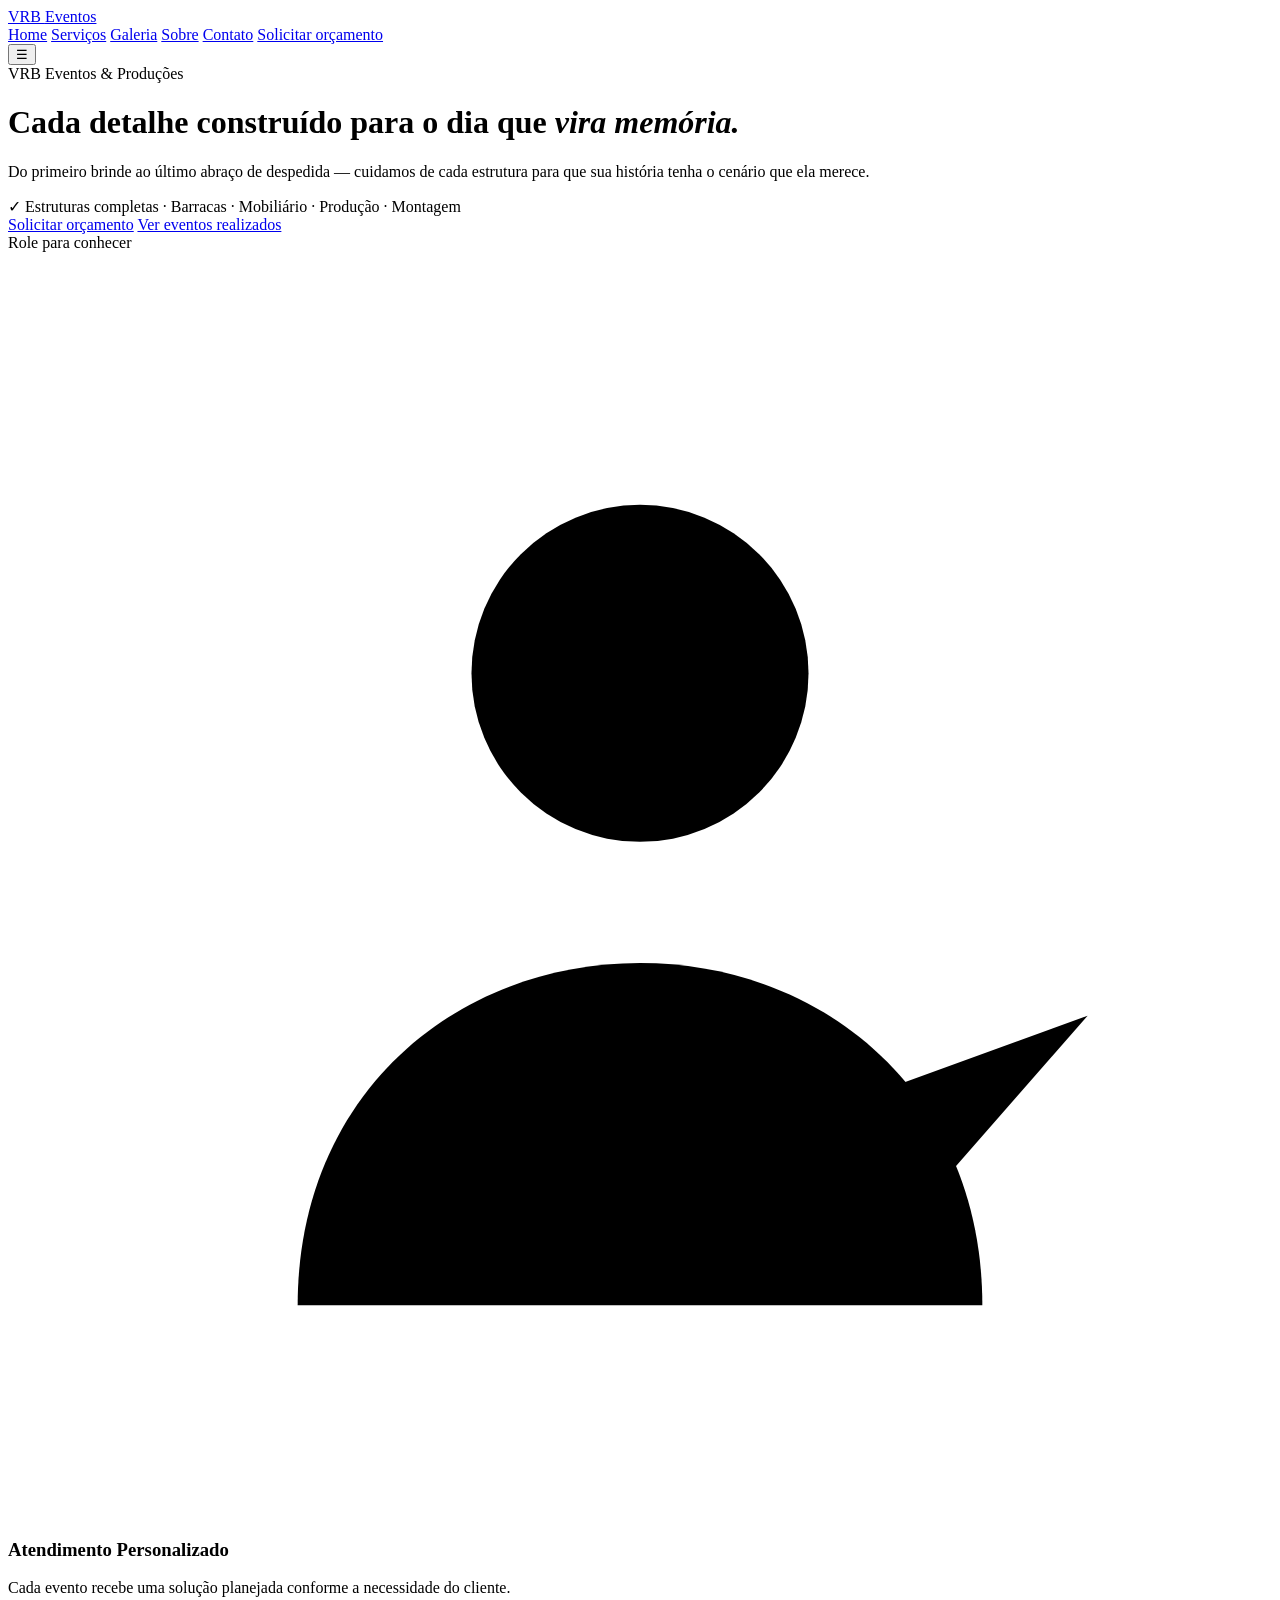
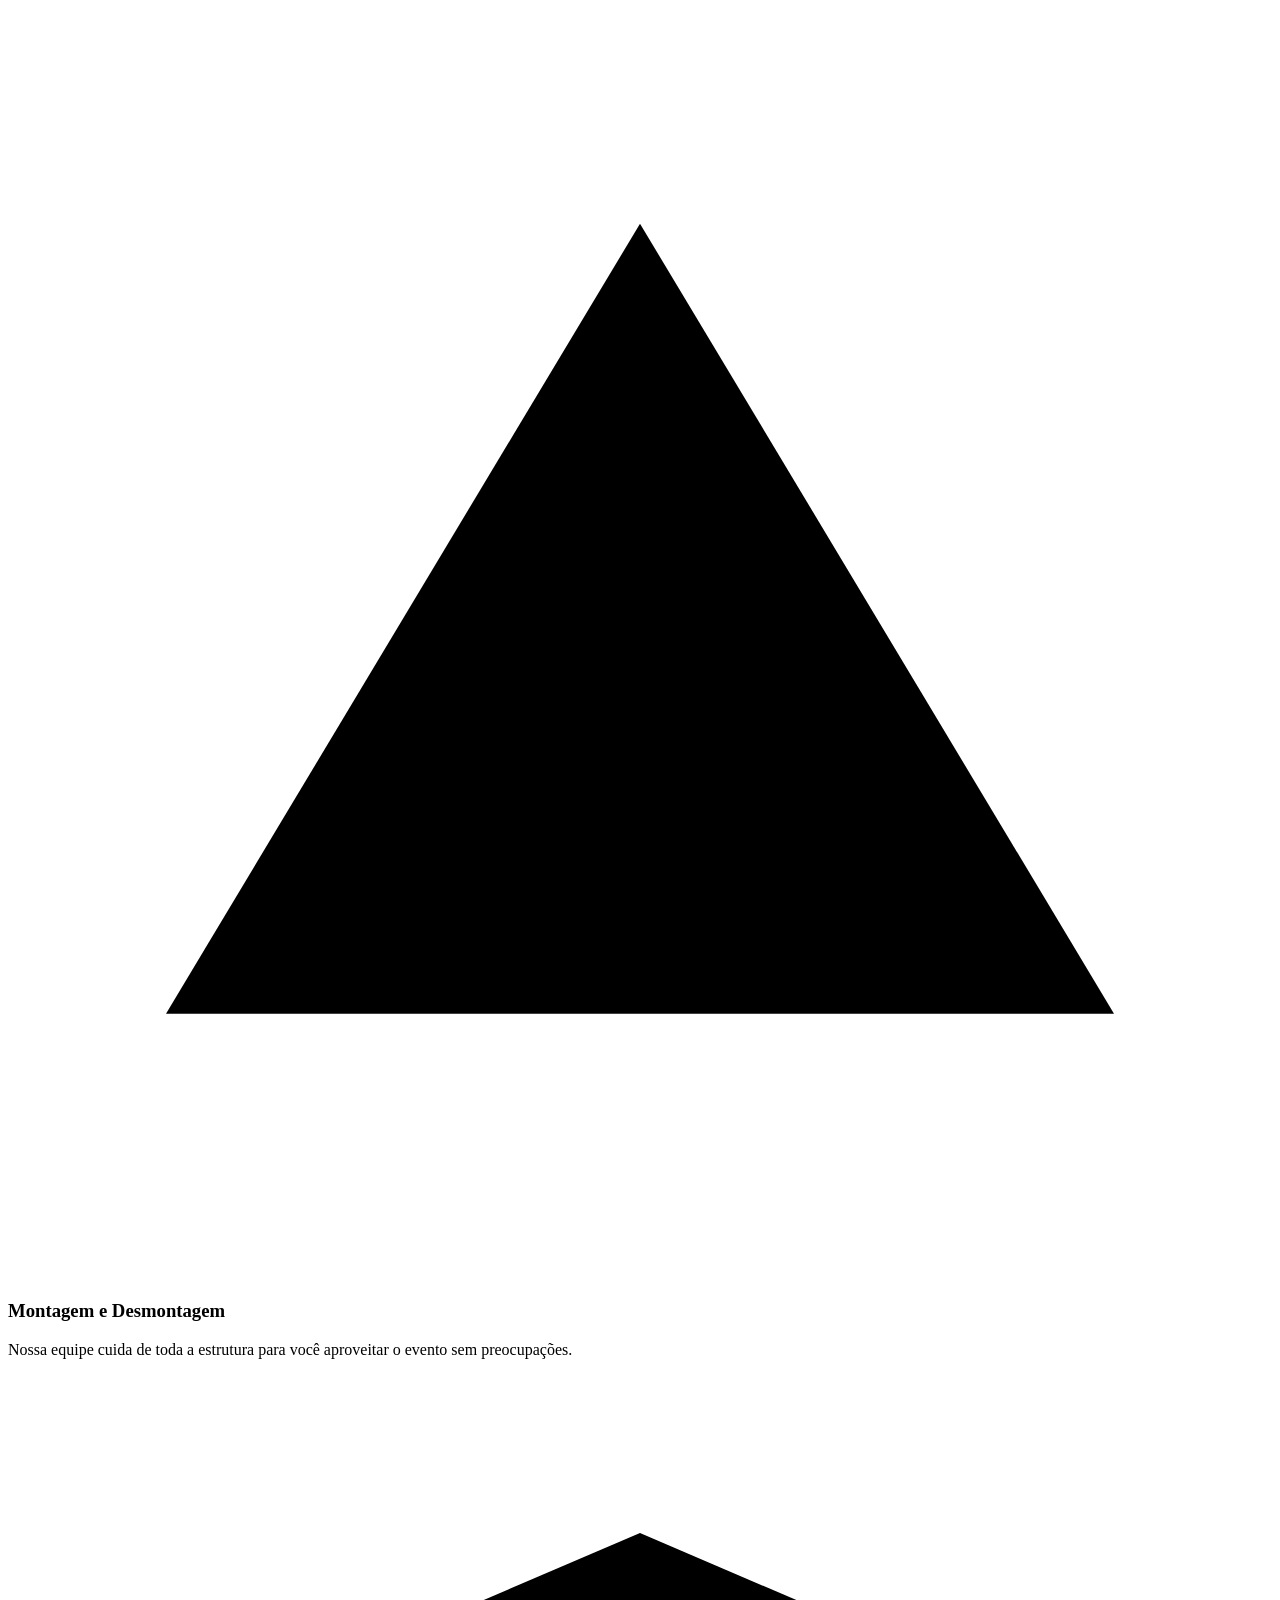
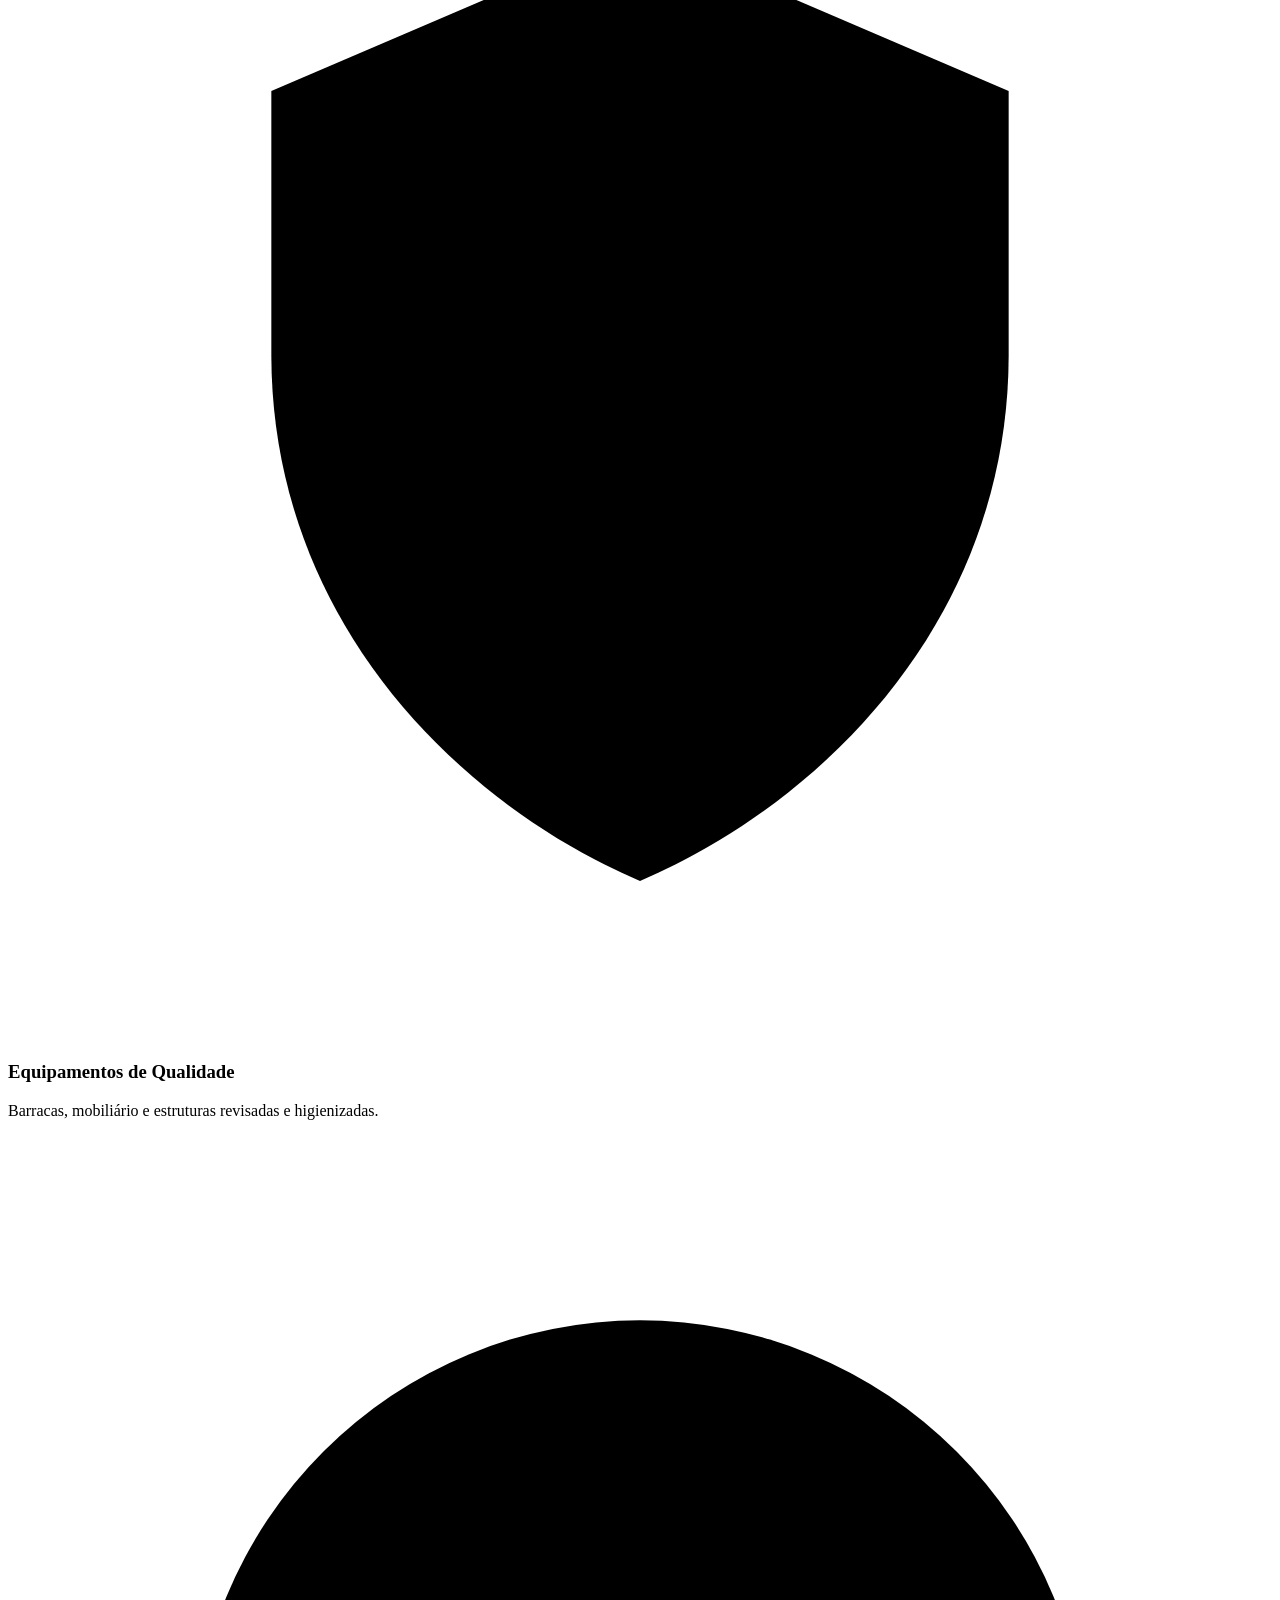
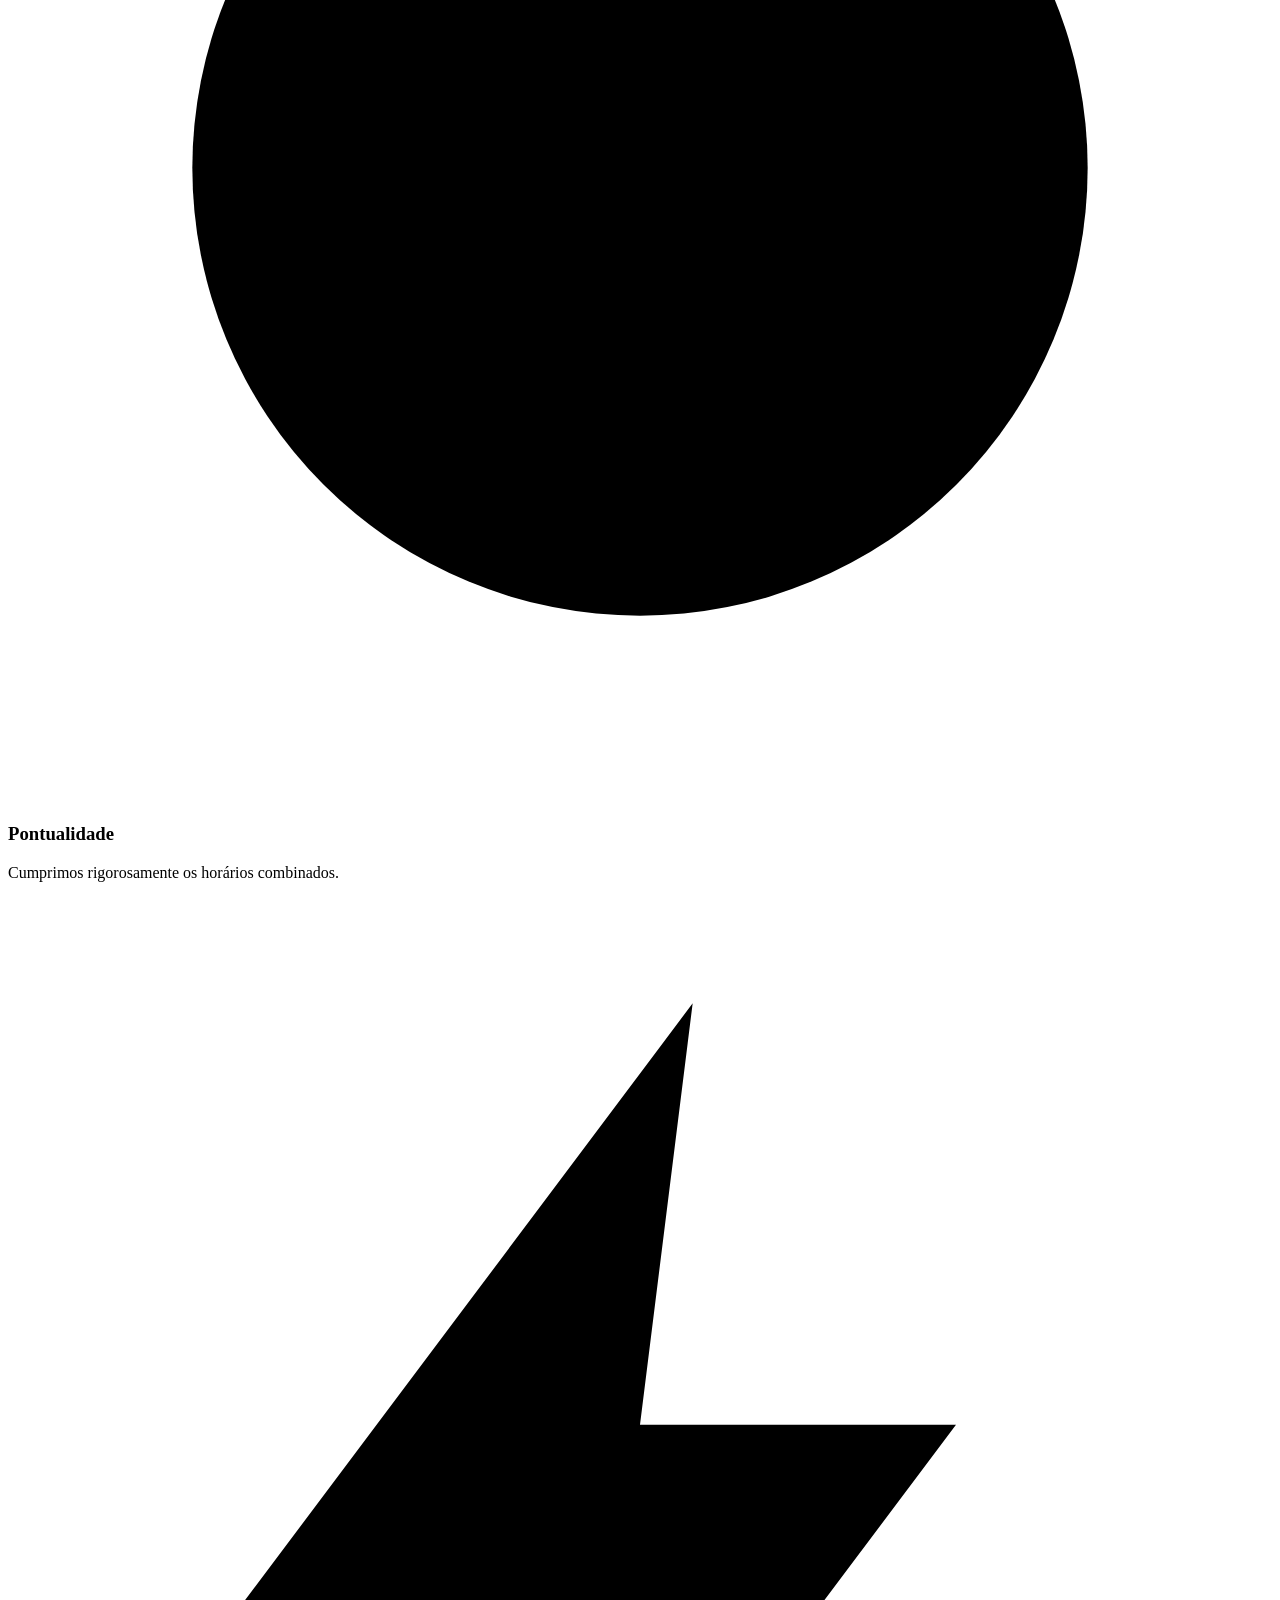
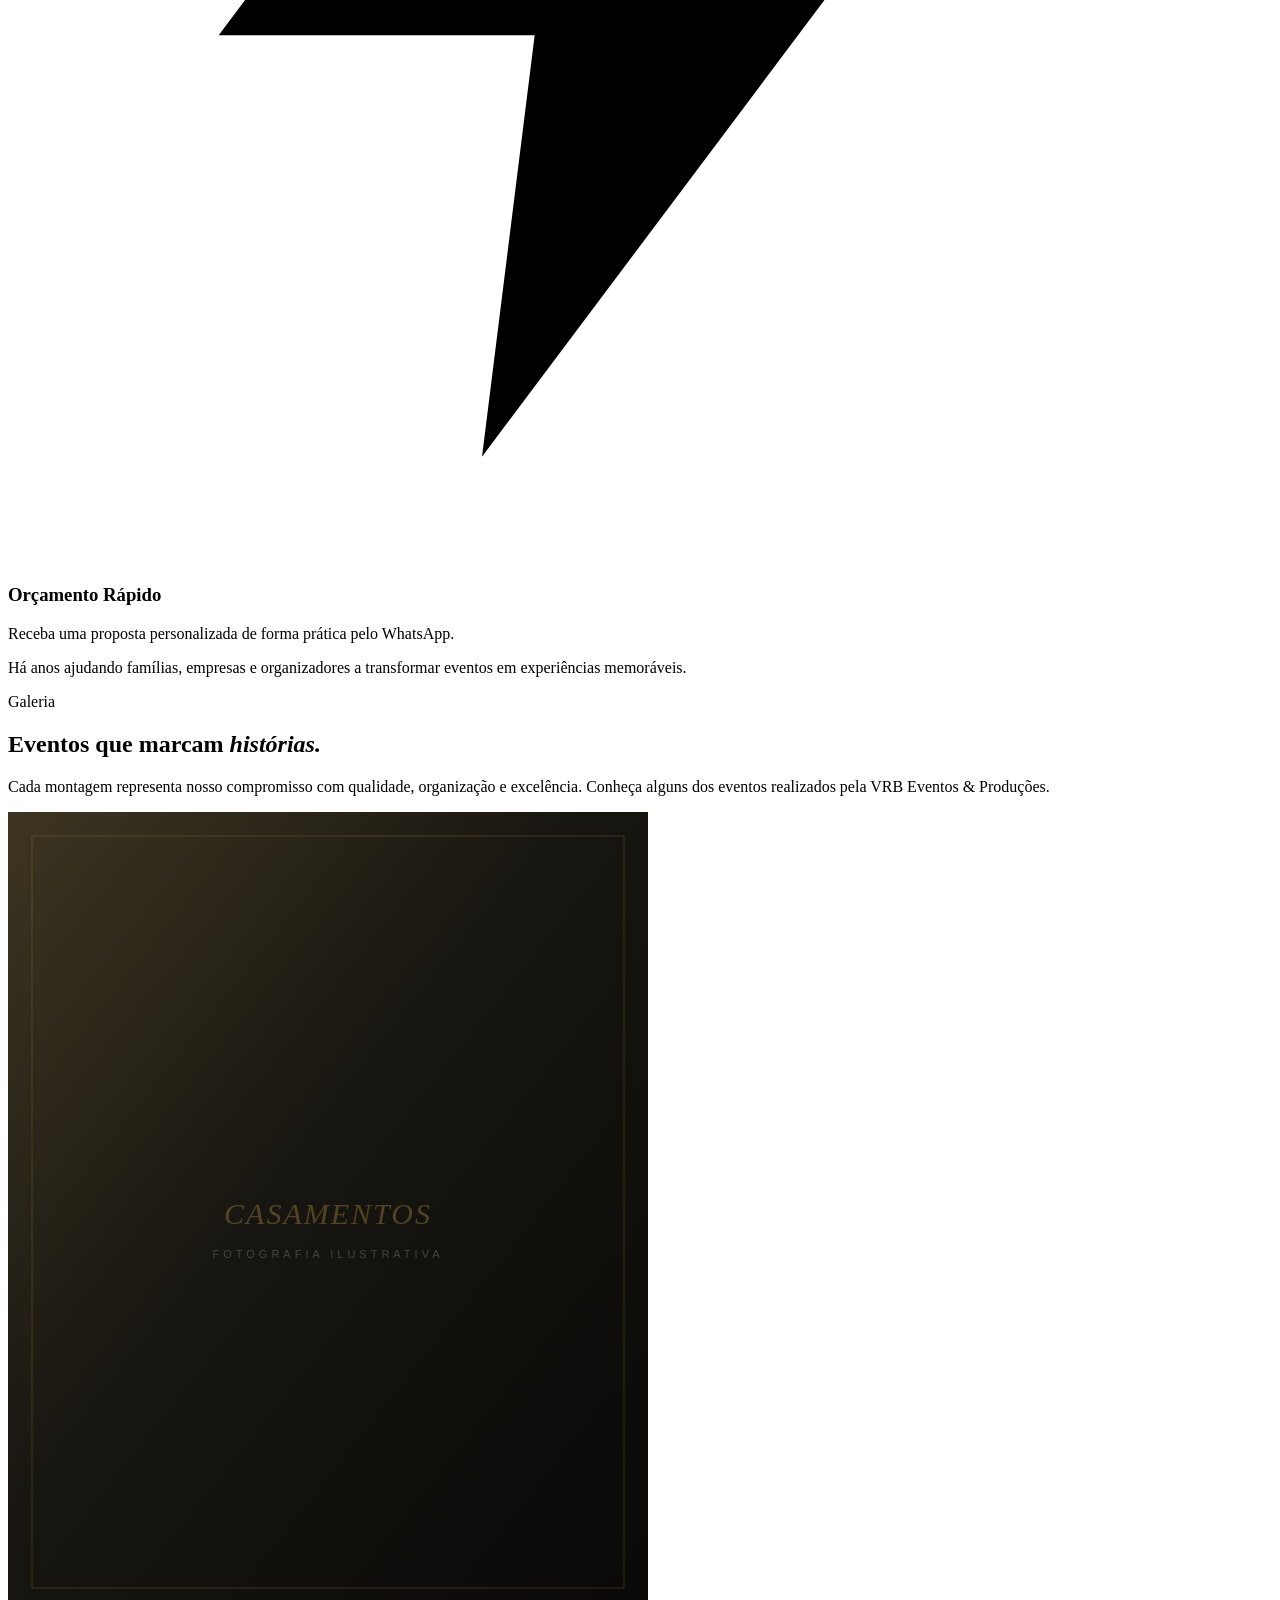
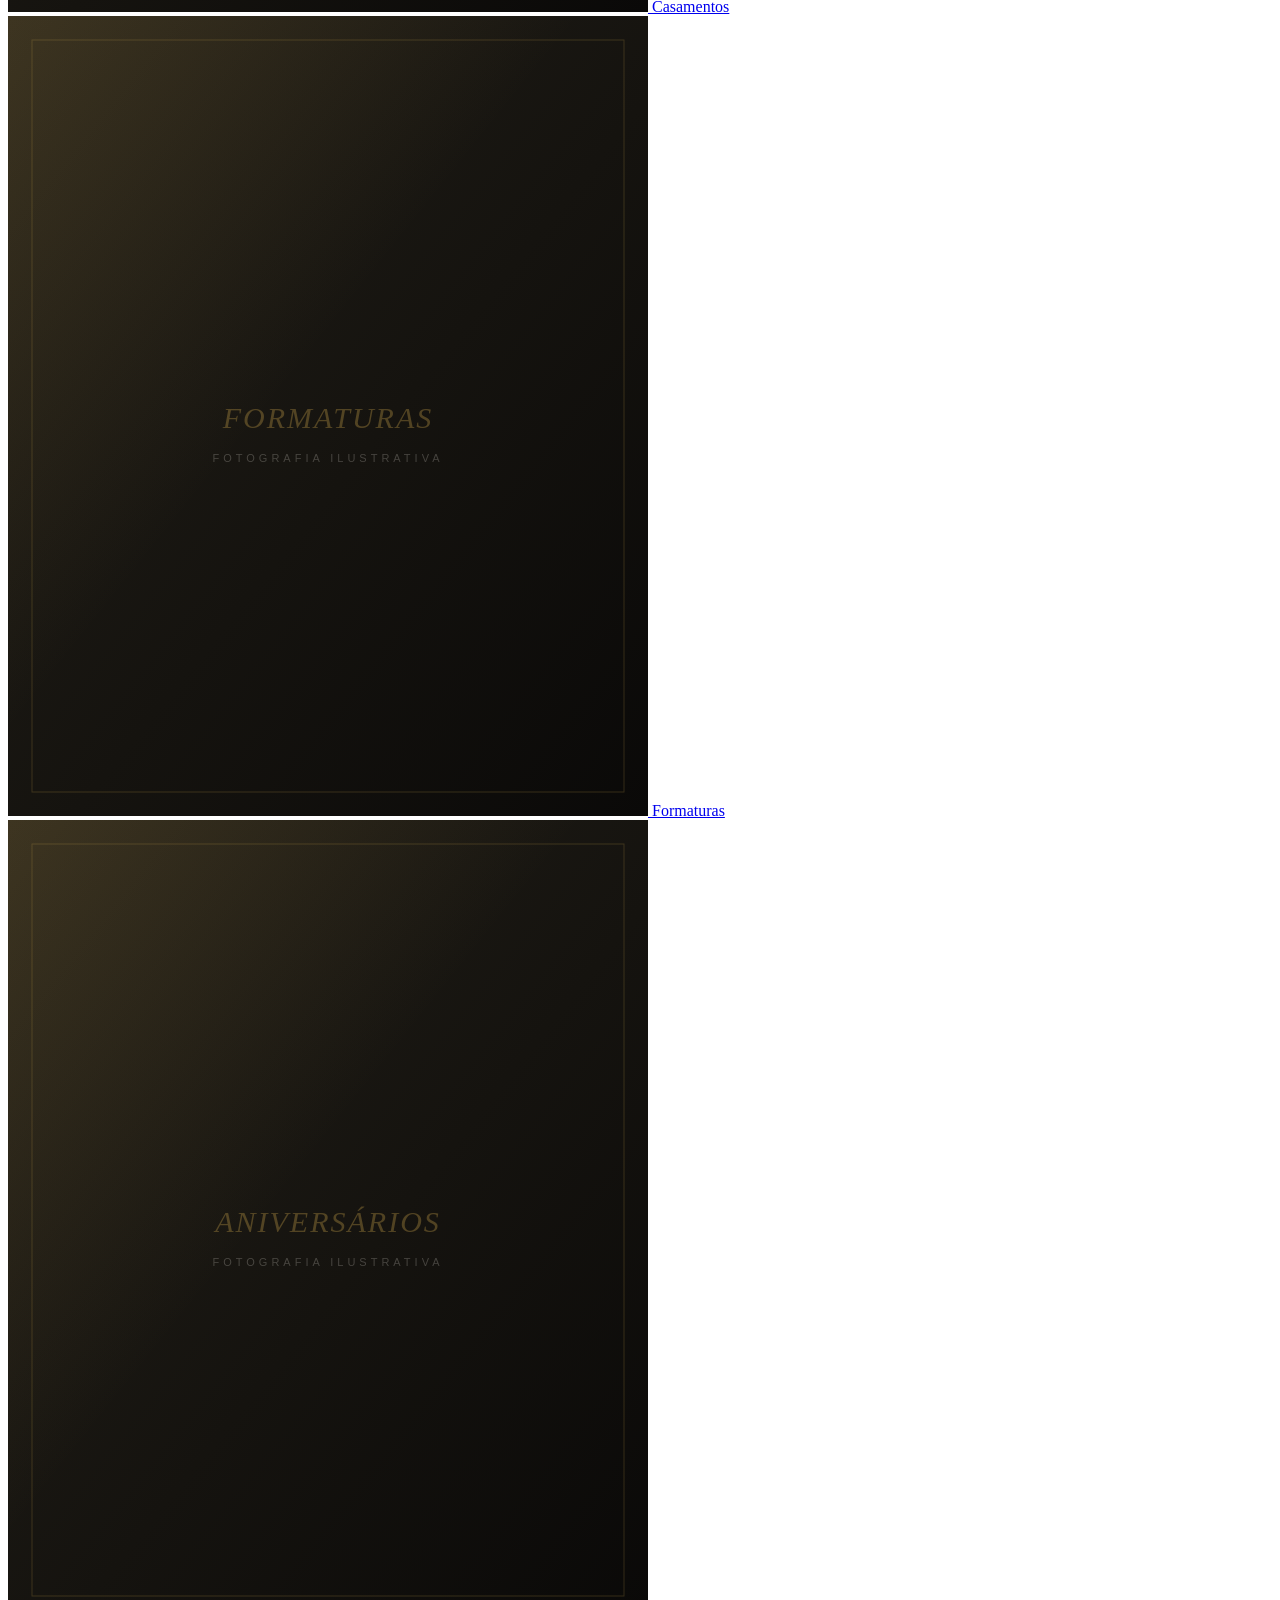
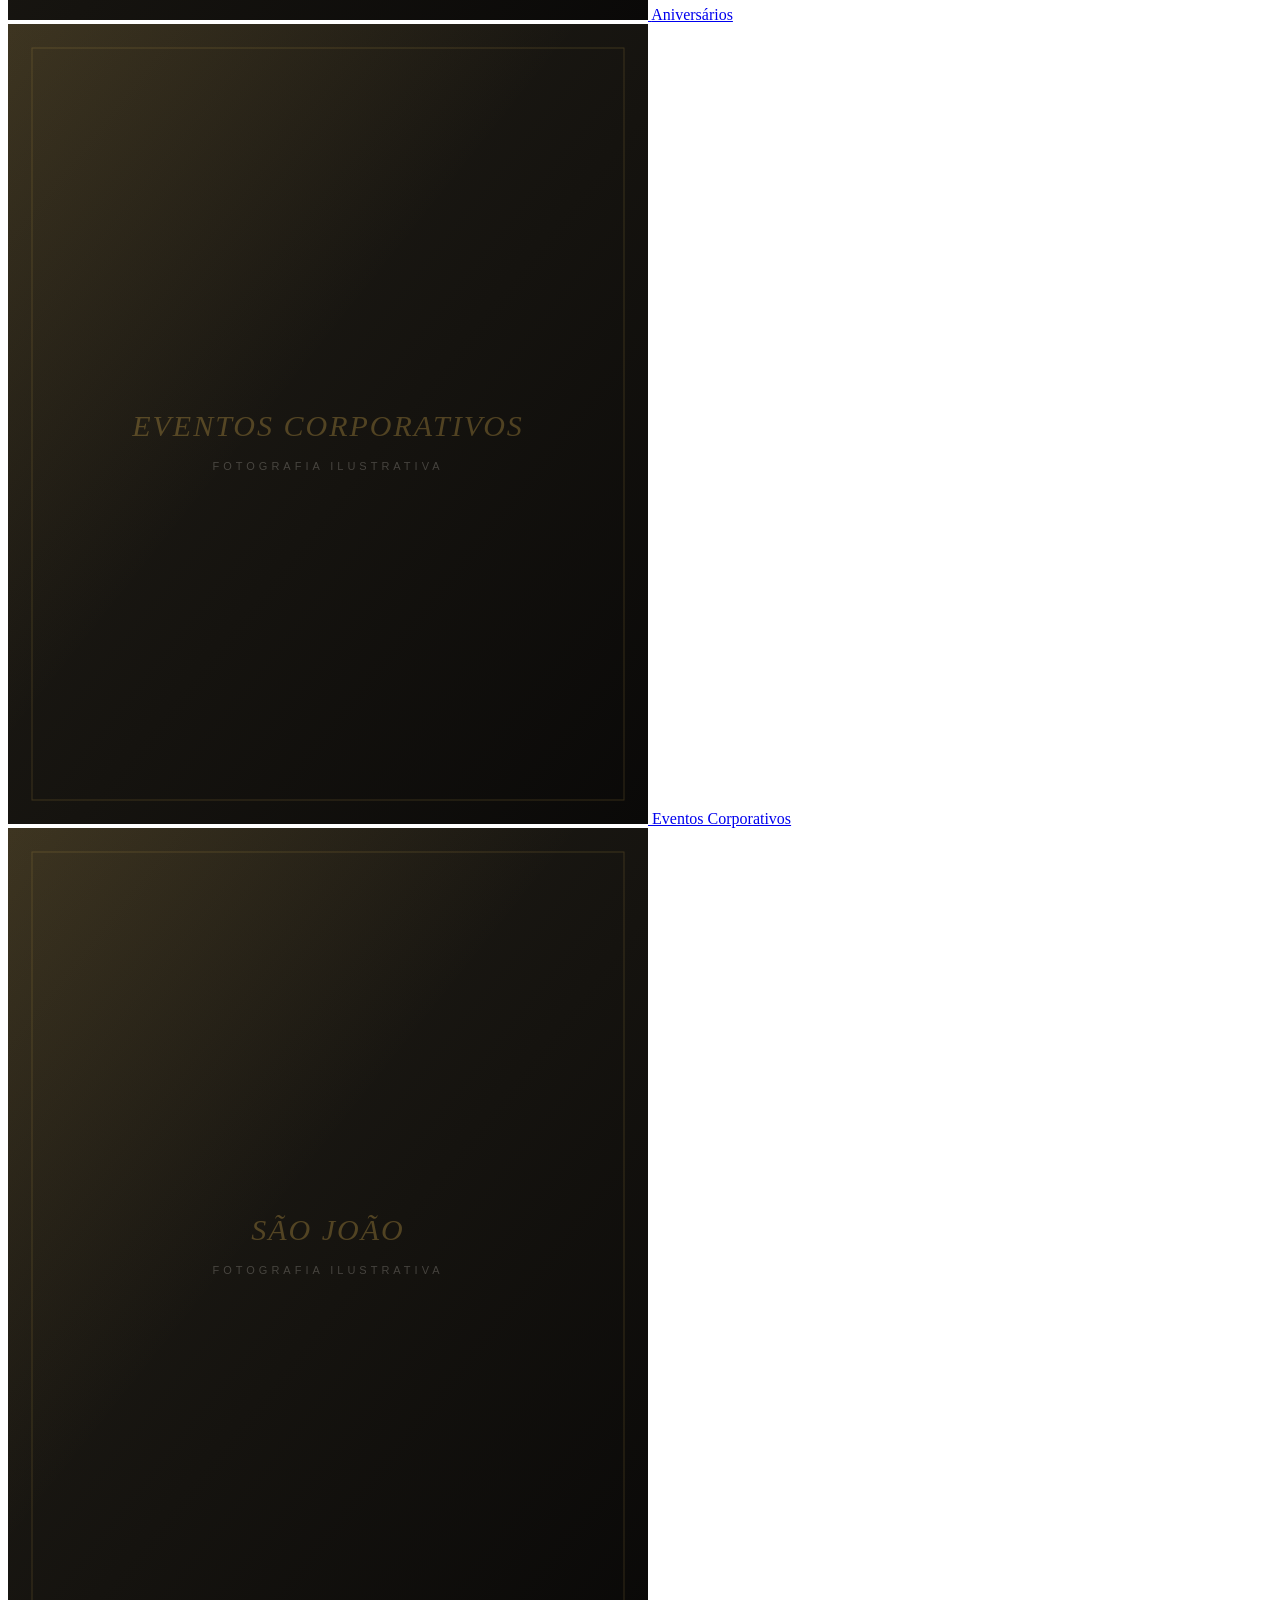
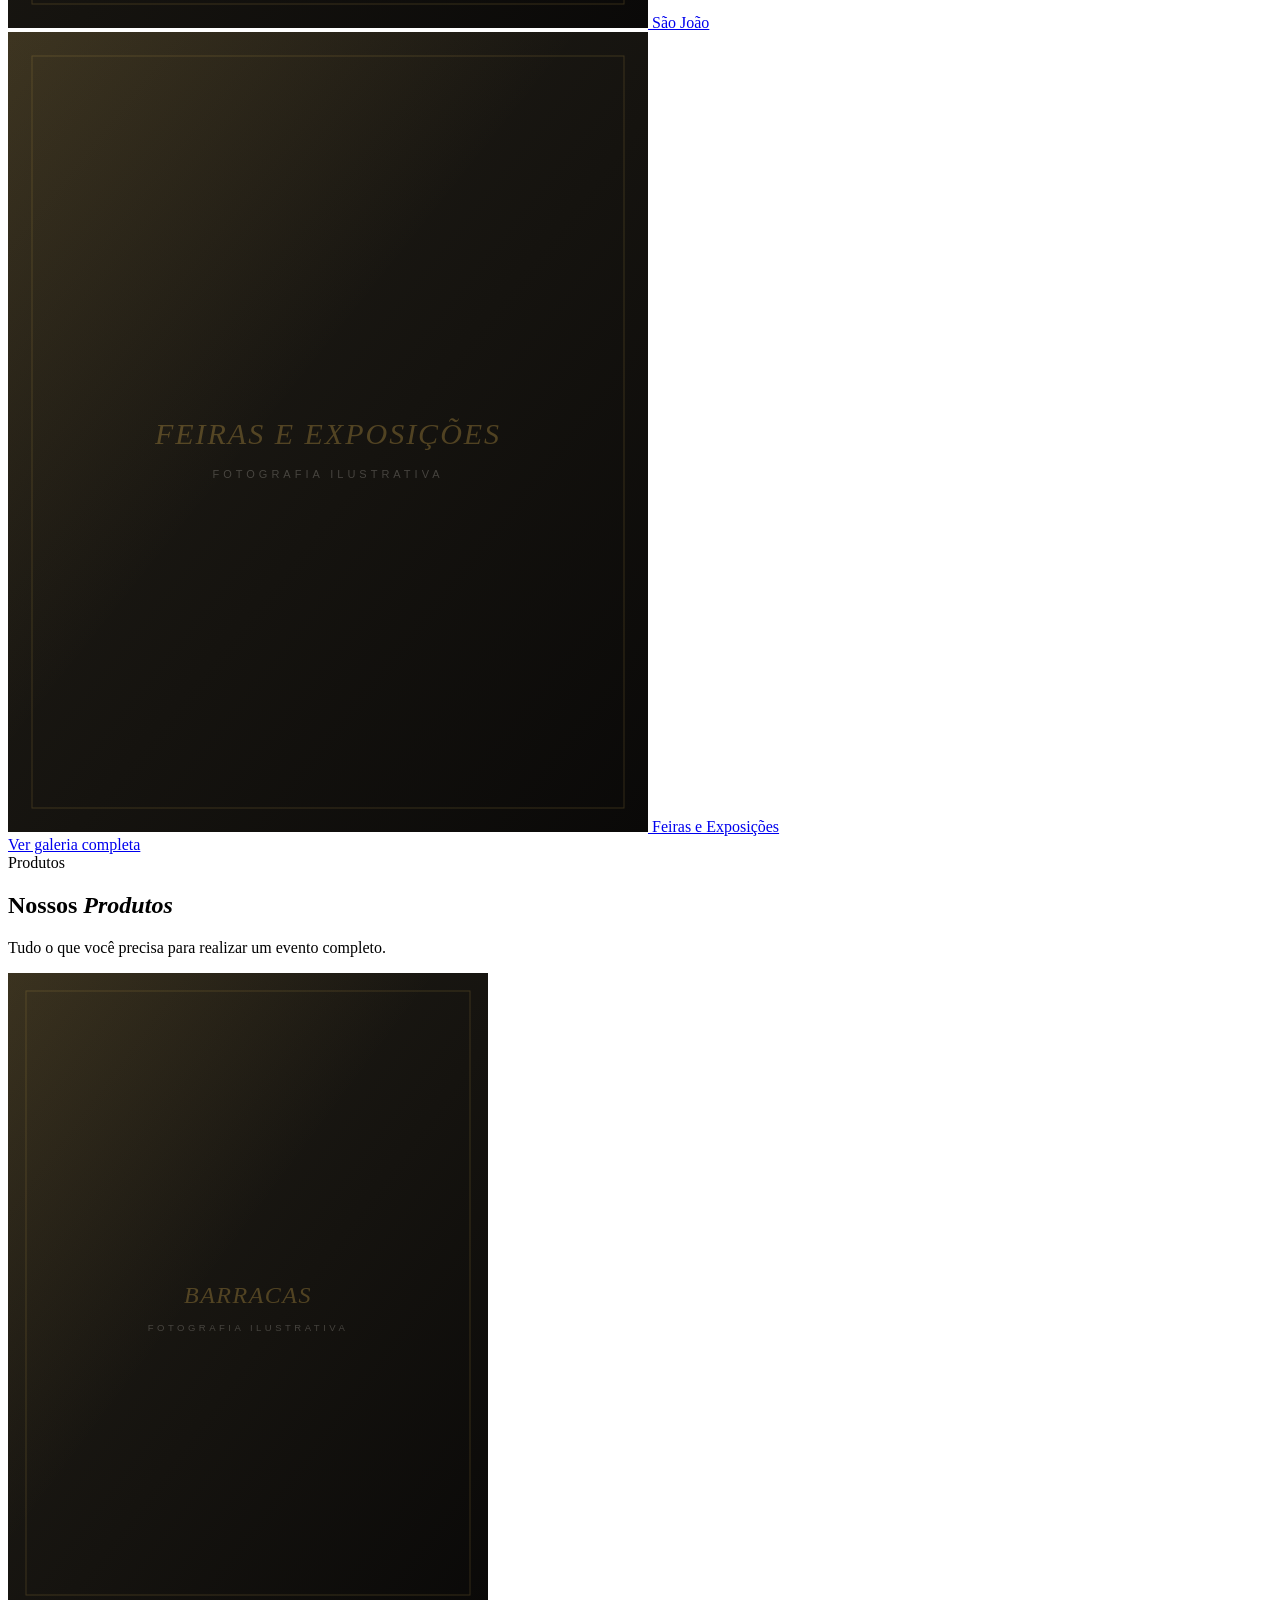
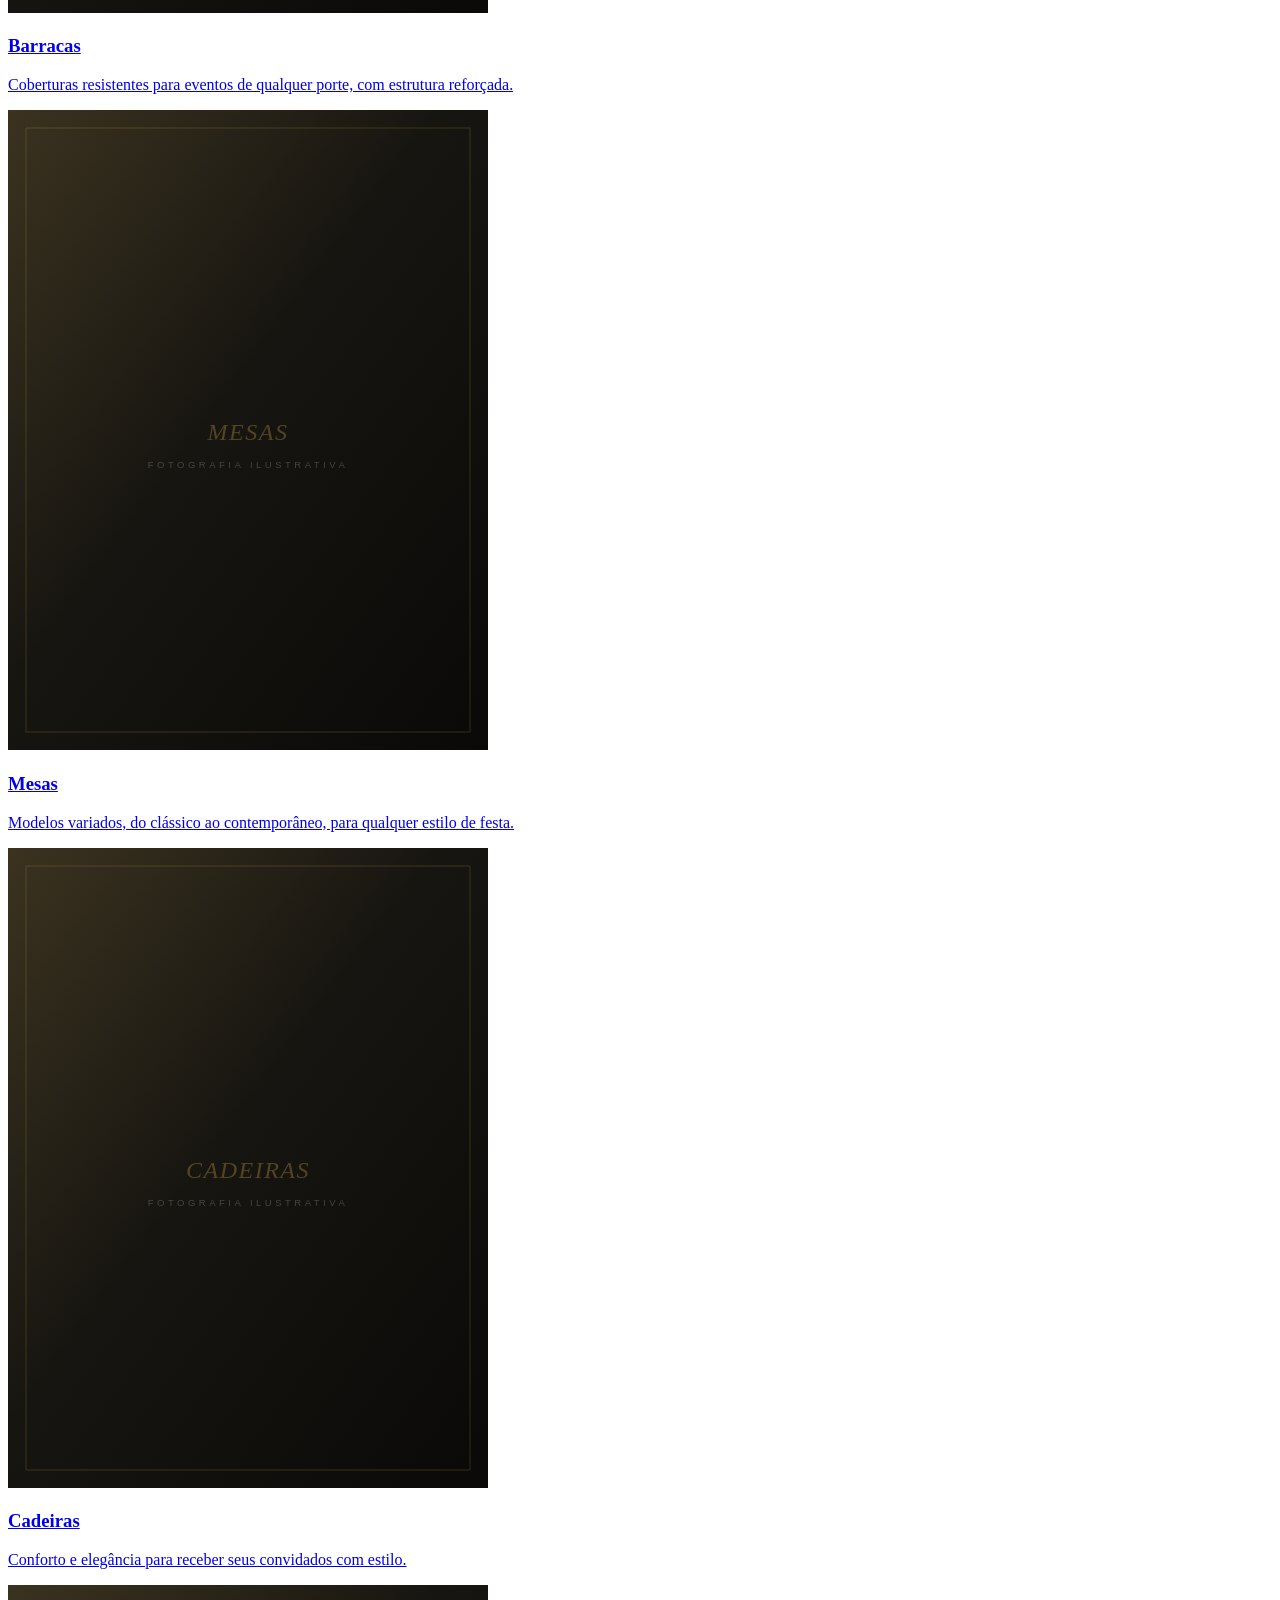
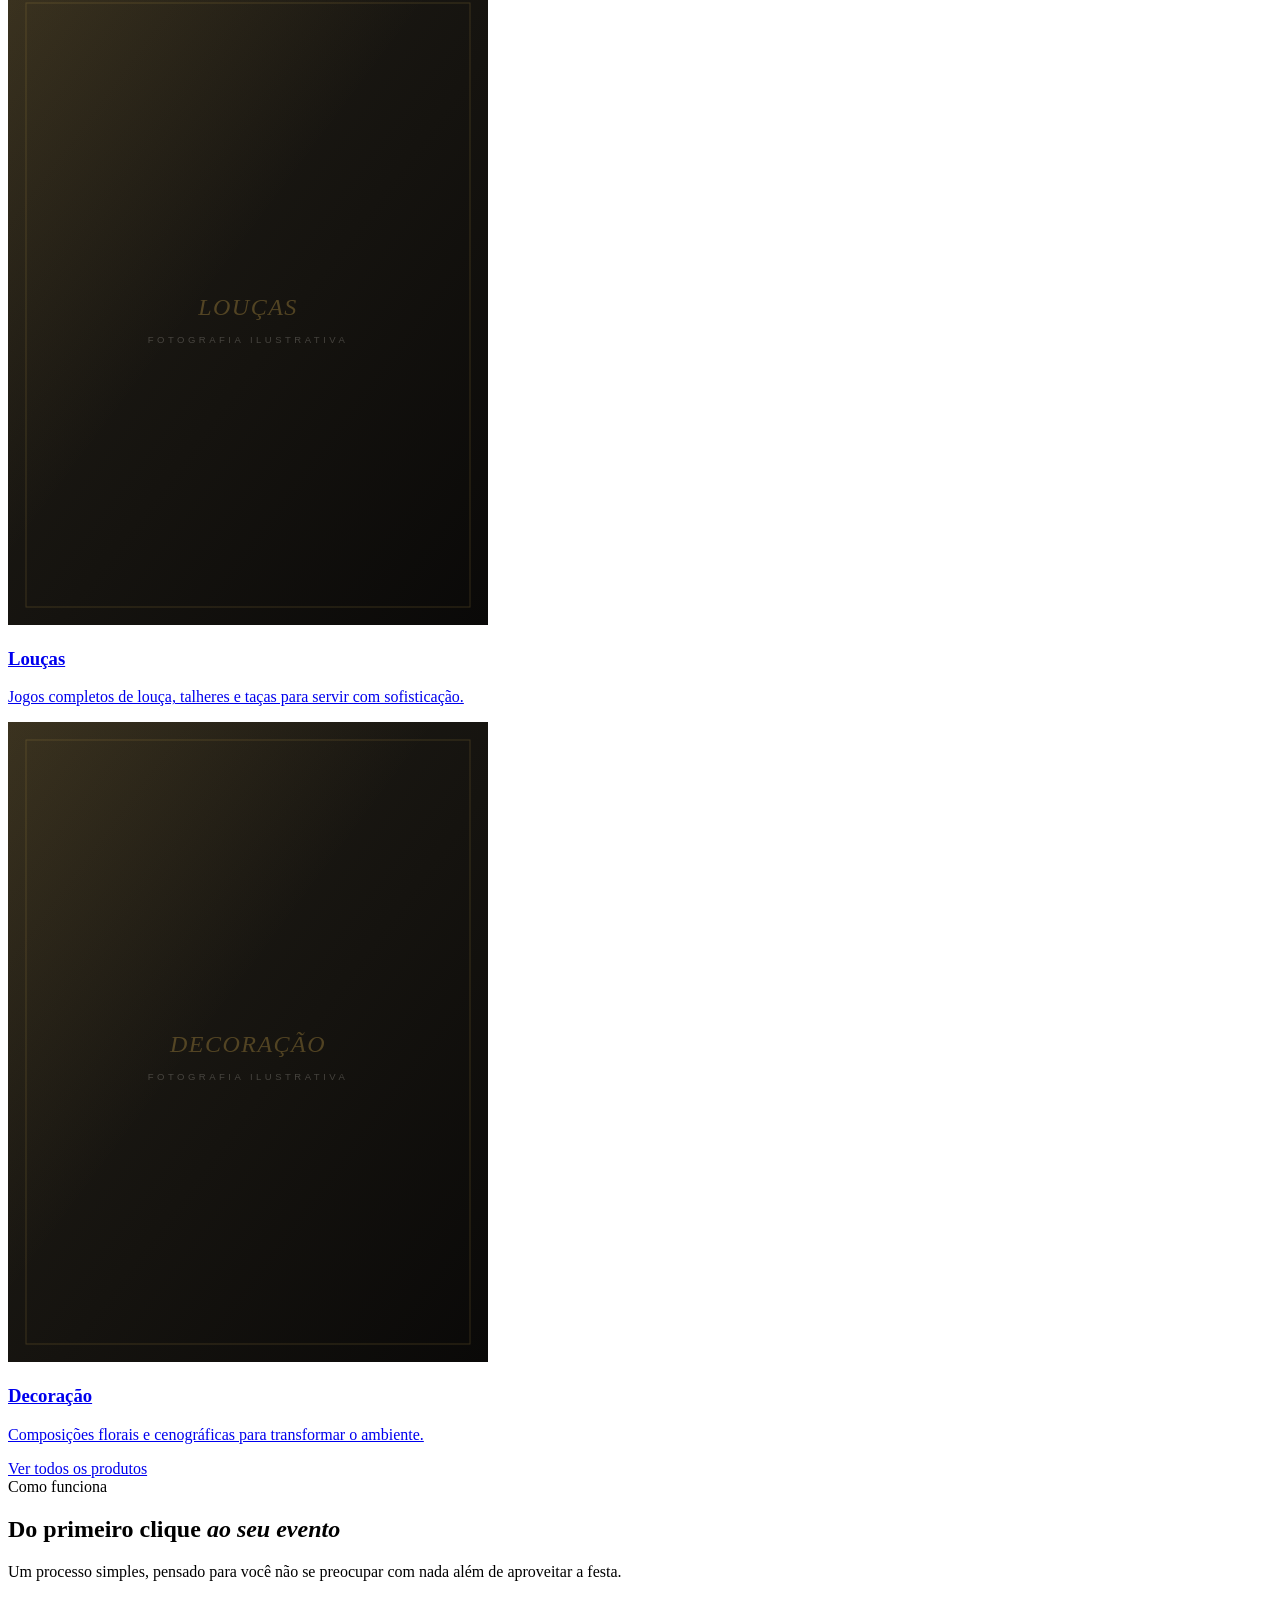
==== index.html @ b0fc0fde "Add files via upload" ====
<!DOCTYPE html>
<html lang="pt-BR">
<head>
<meta charset="UTF-8">
<meta name="viewport" content="width=device-width, initial-scale=1.0">
<title>VRB Eventos & Produções | Locação de Barracas, Mobiliário e Estruturas para Eventos</title>

<!-- ============================================================
     SEO — bloco adicionado na etapa de acabamento.
     Substitua os valores de exemplo (domínio, telefone, endereço,
     imagem de compartilhamento) pelos dados reais da VRB antes de publicar.
     ============================================================ -->
<meta name="description" content="Locação de barracas, mesas, cadeiras, louças, iluminação e decoração para casamentos, formaturas, aniversários e eventos corporativos. Solicite seu orçamento com a VRB Eventos & Produções.">
<meta name="keywords" content="locação de barracas, aluguel de mesas e cadeiras, decoração de eventos, estrutura para casamento, aluguel de louças, iluminação para eventos, eventos corporativos, VRB Eventos">
<meta name="robots" content="index, follow">
<meta name="author" content="VRB Eventos & Produções">
<meta name="theme-color" content="#111111">
<link rel="canonical" href="https://www.vrbeventos.com.br/">

<!-- Open Graph -->
<meta property="og:type" content="website">
<meta property="og:site_name" content="VRB Eventos & Produções">
<meta property="og:locale" content="pt_BR">
<meta property="og:title" content="VRB Eventos & Produções | Estrutura completa para eventos inesquecíveis">
<meta property="og:description" content="Locação de barracas, mobiliário, louças, iluminação e decoração para casamentos, formaturas, aniversários e eventos corporativos.">
<meta property="og:url" content="https://www.vrbeventos.com.br/">
<meta property="og:image" content="https://www.vrbeventos.com.br/og-image.jpg">
<meta property="og:image:width" content="1200">
<meta property="og:image:height" content="630">

<!-- Twitter Card -->
<meta name="twitter:card" content="summary_large_image">
<meta name="twitter:title" content="VRB Eventos & Produções | Estrutura completa para eventos inesquecíveis">
<meta name="twitter:description" content="Locação de barracas, mobiliário, louças, iluminação e decoração para casamentos, formaturas, aniversários e eventos corporativos.">
<meta name="twitter:image" content="https://www.vrbeventos.com.br/og-image.jpg">

<!-- Favicon (monograma V, embutido — não depende de arquivo externo) -->
<link rel="icon" type="image/png" href="/icons/favicon.png">
<link rel="apple-touch-icon" href="/icons/icon-192.png">
<link rel="manifest" href="/manifest.json">

<!-- Schema.org — LocalBusiness (dados oficiais da VRB Produções e Eventos) -->
<script type="application/ld+json">
{
  "@context": "https://schema.org",
  "@type": "LocalBusiness",
  "name": "VRB Eventos & Produções",
  "legalName": "VRB Produções e Eventos LTDA",
  "taxID": "53.369.462/0001-36",
  "description": "Locação de barracas, mesas, cadeiras, louças, estruturas, iluminação e decoração para casamentos, formaturas, aniversários e eventos corporativos.",
  "url": "https://www.vrbeventos.com.br/",
  "telephone": "+55-11-94731-3256",
  "email": "vrbeventosproducoes@gmail.com",
  "priceRange": "$$",
  "image": "https://www.vrbeventos.com.br/og-image.jpg",
  "address": {
    "@type": "PostalAddress",
    "streetAddress": "Rua Doutor Jesuíno Maciel, 1506",
    "addressLocality": "São Paulo",
    "addressRegion": "SP",
    "postalCode": "04615-004",
    "addressCountry": "BR"
  },
  "areaServed": "São Paulo e região",
  "hasMap": "https://www.google.com/maps?q=VRB+PRODU%C3%87%C3%95ES+E+EVENTOS+-+R.+Dr.+Jesu%C3%ADno+Maciel,+1506+-+Campo+Belo,+S%C3%A3o+Paulo+-+SP,+04615-004&ftid=0x94ce5bdf79c65ecf:0x217a0b269aa645ae",
  "openingHoursSpecification": [
    {
      "@type": "OpeningHoursSpecification",
      "dayOfWeek": ["Monday","Tuesday","Wednesday","Thursday","Friday"],
      "opens": "09:00",
      "closes": "18:00"
    }
  ],
  "sameAs": [
    "https://www.instagram.com/vrb.eventossp",
    "https://facebook.com/vrbeventos",
    "https://www.google.com/maps?q=VRB+PRODU%C3%87%C3%95ES+E+EVENTOS+-+R.+Dr.+Jesu%C3%ADno+Maciel,+1506+-+Campo+Belo,+S%C3%A3o+Paulo+-+SP,+04615-004&ftid=0x94ce5bdf79c65ecf:0x217a0b269aa645ae"
  ]
}
</script>

<!-- performance: preconnect já existente é reaproveitado; preload aponta para o mesmo CSS de fontes já carregado -->
<link rel="preload" href="https://fonts.googleapis.com/css2?family=Playfair+Display:ital,wght@0,400;0,500;0,600;0,700;1,500&family=Montserrat:wght@300;400;500;600;700&display=swap" as="style">

<link rel="preconnect" href="https://fonts.googleapis.com">
<link rel="preconnect" href="https://fonts.gstatic.com" crossorigin>
<link href="https://fonts.googleapis.com/css2?family=Playfair+Display:ital,wght@0,400;0,500;0,600;0,700;1,500&family=Montserrat:wght@300;400;500;600;700&display=swap" rel="stylesheet">
<link rel="stylesheet" href="/css/style.css">
</head>
<body>

<nav id="nav">
  <div class="wrap">
    <a class="logo" href="#top">VRB <span>Eventos</span></a>

    <div class="nav-links" id="navlinks">
      <a href="#top">Home</a>
      <a href="#produtos">Serviços</a>
      <a href="#galeria">Galeria</a>
      <a href="#confianca">Sobre</a>
      <a href="#rodape">Contato</a>
      <a class="btn nav-cta" href="#rodape">Solicitar orçamento</a>
    </div>

    <button class="menu-toggle" id="menuToggle" aria-label="Abrir menu">☰</button>
  </div>
</nav>

<!-- menu mobile simples, aberto pelo hamburguer -->
<div id="mobileMenu" style="display:none; position:fixed; inset:0; background:#0f0e0c; z-index:99; flex-direction:column; align-items:center; justify-content:center; gap:30px;">
  <a href="#top" style="color:#fff; font-size:1rem; letter-spacing:0.05em; text-transform:uppercase;">Home</a>
  <a href="#produtos" style="color:#fff; font-size:1rem; letter-spacing:0.05em; text-transform:uppercase;">Serviços</a>
  <a href="#galeria" style="color:#fff; font-size:1rem; letter-spacing:0.05em; text-transform:uppercase;">Galeria</a>
  <a href="#confianca" style="color:#fff; font-size:1rem; letter-spacing:0.05em; text-transform:uppercase;">Sobre</a>
  <a href="#rodape" style="color:#fff; font-size:1rem; letter-spacing:0.05em; text-transform:uppercase;">Contato</a>
  <a href="#rodape" class="btn" style="margin-top:10px;">Solicitar orçamento</a>
</div>

<header class="hero" id="top">
  <div class="hero-photo" id="heroPhoto"></div>
  <div class="hero-overlay"></div>
  <div class="hero-texture"></div>
  <div class="lights" id="lights"></div>

  <div class="wrap hero-content" id="heroContent">
    <span class="eyebrow">VRB Eventos & Produções</span>
    <h1>Cada detalhe construído para o dia que <em>vira memória.</em></h1>
    <p class="lead">Do primeiro brinde ao último abraço de despedida — cuidamos de cada estrutura para que sua história tenha o cenário que ela merece.</p>
    <div class="hero-badge"><span class="check">✓</span> Estruturas completas · Barracas · Mobiliário · Produção · Montagem</div>
    <div class="hero-ctas">
      <a class="btn" href="#rodape">Solicitar orçamento</a>
      <a class="btn btn-outline" href="#galeria">Ver eventos realizados</a>
    </div>
  </div>

  <div class="scroll-cue"><span>Role para conhecer</span><div class="line"></div></div>
</header>

<section class="trust" id="confianca">
  <div class="wrap">
    <div class="trust-grid" id="trustGrid">

      <div class="trust-card">
        <div class="trust-icon">
          <svg viewBox="0 0 24 24"><circle cx="12" cy="8" r="3.2"/><path d="M5.5 20c0-4 3-6.5 6.5-6.5s6.5 2.5 6.5 6.5"/><path d="M15 16.5l2 2 3.5-4"/></svg>
        </div>
        <h3>Atendimento Personalizado</h3>
        <p>Cada evento recebe uma solução planejada conforme a necessidade do cliente.</p>
      </div>

      <div class="trust-card">
        <div class="trust-icon">
          <svg viewBox="0 0 24 24"><path d="M12 4 21 19H3Z"/><path d="M2 19h20"/><path d="M12 4V2"/></svg>
        </div>
        <h3>Montagem e Desmontagem</h3>
        <p>Nossa equipe cuida de toda a estrutura para você aproveitar o evento sem preocupações.</p>
      </div>

      <div class="trust-card">
        <div class="trust-icon">
          <svg viewBox="0 0 24 24"><path d="M12 3l7 3v5c0 5-3.5 8.5-7 10-3.5-1.5-7-5-7-10V6l7-3z"/><path d="M9 12l2 2 4-4.5"/></svg>
        </div>
        <h3>Equipamentos de Qualidade</h3>
        <p>Barracas, mobiliário e estruturas revisadas e higienizadas.</p>
      </div>

      <div class="trust-card">
        <div class="trust-icon">
          <svg viewBox="0 0 24 24"><circle cx="12" cy="12" r="8.5"/><path d="M12 7.5V12l3.5 2"/></svg>
        </div>
        <h3>Pontualidade</h3>
        <p>Cumprimos rigorosamente os horários combinados.</p>
      </div>

      <div class="trust-card">
        <div class="trust-icon">
          <svg viewBox="0 0 24 24"><path d="M13 2 4 14h6l-1 8 9-12h-6l1-8z"/></svg>
        </div>
        <h3>Orçamento Rápido</h3>
        <p>Receba uma proposta personalizada de forma prática pelo WhatsApp.</p>
      </div>

    </div>

    <div class="trust-statement" id="trustStatement">
      <div class="rule"></div>
      <p>Há anos ajudando famílias, empresas e organizadores a transformar eventos em experiências memoráveis.</p>
    </div>
  </div>
</section>

<section class="gallery" id="galeria">
  <div class="wrap">
    <div class="gallery-head">
      <span class="eyebrow">Galeria</span>
      <h2>Eventos que marcam <em>histórias.</em></h2>
      <p>Cada montagem representa nosso compromisso com qualidade, organização e excelência. Conheça alguns dos eventos realizados pela VRB Eventos &amp; Produções.</p>
    </div>

    <div class="gallery-grid" id="galleryGrid">
      <a class="gallery-card" href="#rodape" aria-label="Ver eventos de Casamentos">
        <img class="gallery-img" src="[data-uri]" alt="Cerimônia e recepção de casamento montada pela VRB Eventos & Produções" loading="lazy" decoding="async" width="640" height="800">
        <span class="gallery-overlay" aria-hidden="true"></span>
        <span class="gallery-label">Casamentos</span>
      </a>
      <a class="gallery-card" href="#rodape" aria-label="Ver eventos de Formaturas">
        <img class="gallery-img" src="[data-uri]" alt="Estrutura de formatura montada pela VRB Eventos & Produções" loading="lazy" decoding="async" width="640" height="800">
        <span class="gallery-overlay" aria-hidden="true"></span>
        <span class="gallery-label">Formaturas</span>
      </a>
      <a class="gallery-card" href="#rodape" aria-label="Ver eventos de Aniversários">
        <img class="gallery-img" src="[data-uri]" alt="Festa de aniversário estruturada pela VRB Eventos & Produções" loading="lazy" decoding="async" width="640" height="800">
        <span class="gallery-overlay" aria-hidden="true"></span>
        <span class="gallery-label">Aniversários</span>
      </a>
      <a class="gallery-card" href="#rodape" aria-label="Ver eventos de Eventos Corporativos">
        <img class="gallery-img" src="[data-uri]" alt="Evento corporativo estruturado pela VRB Eventos & Produções" loading="lazy" decoding="async" width="640" height="800">
        <span class="gallery-overlay" aria-hidden="true"></span>
        <span class="gallery-label">Eventos Corporativos</span>
      </a>
      <a class="gallery-card" href="#rodape" aria-label="Ver eventos de São João">
        <img class="gallery-img" src="[data-uri]" alt="Festa junina estruturada pela VRB Eventos & Produções" loading="lazy" decoding="async" width="640" height="800">
        <span class="gallery-overlay" aria-hidden="true"></span>
        <span class="gallery-label">São João</span>
      </a>
      <a class="gallery-card" href="#rodape" aria-label="Ver eventos de Feiras e Exposições">
        <img class="gallery-img" src="[data-uri]" alt="Feira e exposição estruturada pela VRB Eventos & Produções" loading="lazy" decoding="async" width="640" height="800">
        <span class="gallery-overlay" aria-hidden="true"></span>
        <span class="gallery-label">Feiras e Exposições</span>
      </a>
    </div>

    <div class="gallery-cta">
      <a class="btn btn-outline" href="#rodape">Ver galeria completa</a>
    </div>
  </div>
</section>

<section class="products" id="produtos">
  <div class="wrap">
    <div class="products-head">
      <span class="eyebrow">Produtos</span>
      <h2>Nossos <em>Produtos</em></h2>
      <p>Tudo o que você precisa para realizar um evento completo.</p>
    </div>

    <div class="products-grid" id="productsGrid">
      <a class="product-card" href="#rodape" aria-label="Solicitar orçamento de Barracas">
        <img class="product-img" src="[data-uri]" alt="Barracas disponíveis para locação na VRB Eventos & Produções" loading="lazy" decoding="async" width="480" height="640">
        <span class="product-overlay" aria-hidden="true"></span>
        <span class="product-body">
          <span class="rule"></span>
          <h3>Barracas</h3>
          <p>Coberturas resistentes para eventos de qualquer porte, com estrutura reforçada.</p>
        </span>
      </a>
      <a class="product-card" href="#rodape" aria-label="Solicitar orçamento de Mesas">
        <img class="product-img" src="[data-uri]" alt="Mesas disponíveis para locação na VRB Eventos & Produções" loading="lazy" decoding="async" width="480" height="640">
        <span class="product-overlay" aria-hidden="true"></span>
        <span class="product-body">
          <span class="rule"></span>
          <h3>Mesas</h3>
          <p>Modelos variados, do clássico ao contemporâneo, para qualquer estilo de festa.</p>
        </span>
      </a>
      <a class="product-card" href="#rodape" aria-label="Solicitar orçamento de Cadeiras">
        <img class="product-img" src="[data-uri]" alt="Cadeiras disponíveis para locação na VRB Eventos & Produções" loading="lazy" decoding="async" width="480" height="640">
        <span class="product-overlay" aria-hidden="true"></span>
        <span class="product-body">
          <span class="rule"></span>
          <h3>Cadeiras</h3>
          <p>Conforto e elegância para receber seus convidados com estilo.</p>
        </span>
      </a>
      <a class="product-card" href="#rodape" aria-label="Solicitar orçamento de Louças">
        <img class="product-img" src="[data-uri]" alt="Louças disponíveis para locação na VRB Eventos & Produções" loading="lazy" decoding="async" width="480" height="640">
        <span class="product-overlay" aria-hidden="true"></span>
        <span class="product-body">
          <span class="rule"></span>
          <h3>Louças</h3>
          <p>Jogos completos de louça, talheres e taças para servir com sofisticação.</p>
        </span>
      </a>
      <a class="product-card" href="#rodape" aria-label="Solicitar orçamento de Decoração">
        <img class="product-img" src="[data-uri]" alt="Decoração disponíveis para locação na VRB Eventos & Produções" loading="lazy" decoding="async" width="480" height="640">
        <span class="product-overlay" aria-hidden="true"></span>
        <span class="product-body">
          <span class="rule"></span>
          <h3>Decoração</h3>
          <p>Composições florais e cenográficas para transformar o ambiente.</p>
        </span>
      </a>
    </div>

    <div class="products-cta">
      <a class="btn btn-outline" href="#produtos">Ver todos os produtos</a>
    </div>
  </div>
</section>

<!-- NOVA SEÇÃO — Como Funciona (entre Produtos e Instagram) -->
<section class="how" id="como-funciona">
  <div class="wrap">
    <div class="how-head">
      <span class="eyebrow">Como funciona</span>
      <h2>Do primeiro clique <em>ao seu evento</em></h2>
      <p>Um processo simples, pensado para você não se preocupar com nada além de aproveitar a festa.</p>
    </div>

    <div class="how-grid" id="howGrid">
      <div class="how-card">
        <span class="how-number">01</span>
        <h3>Escolha os produtos</h3>
        <p>Navegue pelo catálogo e monte a estrutura ideal para o seu evento.</p>
      </div>
      <div class="how-card">
        <span class="how-number">02</span>
        <h3>Solicite um orçamento</h3>
        <p>Envie a data e os itens escolhidos — sua proposta chega rapidamente.</p>
      </div>
      <div class="how-card">
        <span class="how-number">03</span>
        <h3>Confirmamos disponibilidade</h3>
        <p>Validamos data, local e itens, e fechamos todos os detalhes com você.</p>
      </div>
      <div class="how-card">
        <span class="how-number">04</span>
        <h3>Entregamos para seu evento</h3>
        <p>Nossa equipe entrega, monta e retira tudo — sem preocupações para você.</p>
      </div>
    </div>
  </div>
</section>

<!-- NOVA SEÇÃO — Clientes que confiam na VRB (entre Como Funciona e Instagram) -->
<section class="google-reviews" id="clientes-google">
  <div class="wrap">
    <div class="google-reviews-head">
      <span class="eyebrow">Reputação</span>
      <h2>Avaliações dos nossos <em>clientes</em></h2>
      <p>A confiança dos nossos clientes é o que move cada evento realizado.</p>
    </div>

    <!-- resumo com nota média, estrelas e contagem — dados de exemplo, prontos para integração real -->
    <div class="google-summary" id="googleSummary"
         data-google-rating="pending" data-google-review-count="pending"
         data-google-maps-url="https://www.google.com/maps?q=VRB+PRODU%C3%87%C3%95ES+E+EVENTOS+-+R.+Dr.+Jesu%C3%ADno+Maciel,+1506+-+Campo+Belo,+S%C3%A3o+Paulo+-+SP,+04615-004&amp;ftid=0x94ce5bdf79c65ecf:0x217a0b269aa645ae">
      <div class="google-badge-icon" aria-hidden="true">G</div>
      <div class="google-summary-text">
        <div class="google-score-row">
          <span class="google-score" id="googleScore">4.9</span>
          <span class="google-stars" aria-hidden="true">★★★★★</span>
        </div>
        <div class="google-count" id="googleCount">Baseado em +120 avaliações no Google</div>
      </div>
    </div>

    <div class="google-grid" id="googleGrid">
      <div class="google-card" data-google-review="pending">
        <div class="google-card-top">
          <span class="google-stars" aria-hidden="true">★★★★★</span>
          <span class="google-card-mark" aria-hidden="true">G</span>
        </div>
        <p>“Atendimento nota 10, estrutura impecável e equipe super pontual. Já é a segunda vez que contratamos a VRB.”</p>
        <div class="google-card-author">Juliana P.</div>
        <div class="google-card-meta">Avaliação do Google · exemplo</div>
      </div>
      <div class="google-card" data-google-review="pending">
        <div class="google-card-top">
          <span class="google-stars" aria-hidden="true">★★★★★</span>
          <span class="google-card-mark" aria-hidden="true">G</span>
        </div>
        <p>“Preço justo, montagem rápida e tudo muito bem cuidado. Recomendo para qualquer tipo de evento.”</p>
        <div class="google-card-author">Marcelo T.</div>
        <div class="google-card-meta">Avaliação do Google · exemplo</div>
      </div>
      <div class="google-card" data-google-review="pending">
        <div class="google-card-top">
          <span class="google-stars" aria-hidden="true">★★★★★</span>
          <span class="google-card-mark" aria-hidden="true">G</span>
        </div>
        <p>“Empresa muito organizada, do orçamento à retirada. Ficamos super satisfeitos com o resultado final.”</p>
        <div class="google-card-author">Beatriz N.</div>
        <div class="google-card-meta">Avaliação do Google · exemplo</div>
      </div>
    </div>

    <div class="google-cta">
      <a class="btn btn-outline" href="https://www.google.com/maps?q=VRB+PRODU%C3%87%C3%95ES+E+EVENTOS+-+R.+Dr.+Jesu%C3%ADno+Maciel,+1506+-+Campo+Belo,+S%C3%A3o+Paulo+-+SP,+04615-004&ftid=0x94ce5bdf79c65ecf:0x217a0b269aa645ae" target="_blank" rel="noopener noreferrer">Ver todas as avaliações no Google</a>
    </div>
  </div>
</section>


<!--
  BLOCO INSTAGRAM — estrutura preparada para integração futura.
  Hoje os 6 cards abaixo usam imagens placeholder (mesmo padrão da Galeria/Produtos).
  Para exibir as publicações reais automaticamente, existem 2 caminhos possíveis:
    1) Embed oficial da Meta (via plugin/app do Wix ou widget oficial), ou
    2) Buscar as últimas publicações pela Instagram Basic Display API / Graph API
       (exige token de acesso da própria conta VRB) e preencher o array
       "instagramPosts" no <script> no fim da página.
  O HTML/CSS já está pronto para os dois casos: é só trocar o "src" de cada
  <img class="instagram-img"> — nenhum ajuste de layout será necessário.
-->
<section class="instagram" id="instagram">
  <div class="wrap">
    <div class="instagram-head">
      <span class="eyebrow">Instagram</span>
      <h2>Acompanhe nossos eventos <em>em tempo real</em></h2>
      <p>Veja montagens, bastidores, eventos entregues e novidades diretamente do nosso Instagram.</p>
    </div>

    <div class="instagram-grid" id="instagramGrid">
      <a class="instagram-card" href="https://www.instagram.com/vrb.eventossp" target="_blank" rel="noopener noreferrer" aria-label="Ver publicação sobre Bastidores no Instagram da VRB Eventos" data-instagram-post="pending">
        <img class="instagram-img" src="[data-uri]" alt="Publicação do Instagram da VRB Eventos — Bastidores" loading="lazy" decoding="async" width="400" height="400">
        <span class="instagram-overlay" aria-hidden="true">
          <svg viewBox="0 0 24 24"><rect x="3" y="3" width="18" height="18" rx="5"/><circle cx="12" cy="12" r="4"/><circle cx="17.2" cy="6.8" r="0.6" fill="currentColor" stroke="none"/></svg>
        </span>
      </a>
      <a class="instagram-card" href="https://www.instagram.com/vrb.eventossp" target="_blank" rel="noopener noreferrer" aria-label="Ver publicação sobre Casamento no Instagram da VRB Eventos" data-instagram-post="pending">
        <img class="instagram-img" src="[data-uri]" alt="Publicação do Instagram da VRB Eventos — Casamento" loading="lazy" decoding="async" width="400" height="400">
        <span class="instagram-overlay" aria-hidden="true">
          <svg viewBox="0 0 24 24"><rect x="3" y="3" width="18" height="18" rx="5"/><circle cx="12" cy="12" r="4"/><circle cx="17.2" cy="6.8" r="0.6" fill="currentColor" stroke="none"/></svg>
        </span>
      </a>
      <a class="instagram-card" href="https://www.instagram.com/vrb.eventossp" target="_blank" rel="noopener noreferrer" aria-label="Ver publicação sobre Formatura no Instagram da VRB Eventos" data-instagram-post="pending">
        <img class="instagram-img" src="[data-uri]" alt="Publicação do Instagram da VRB Eventos — Formatura" loading="lazy" decoding="async" width="400" height="400">
        <span class="instagram-overlay" aria-hidden="true">
          <svg viewBox="0 0 24 24"><rect x="3" y="3" width="18" height="18" rx="5"/><circle cx="12" cy="12" r="4"/><circle cx="17.2" cy="6.8" r="0.6" fill="currentColor" stroke="none"/></svg>
        </span>
      </a>
      <a class="instagram-card" href="https://www.instagram.com/vrb.eventossp" target="_blank" rel="noopener noreferrer" aria-label="Ver publicação sobre Aniversário no Instagram da VRB Eventos" data-instagram-post="pending">
        <img class="instagram-img" src="[data-uri]" alt="Publicação do Instagram da VRB Eventos — Aniversário" loading="lazy" decoding="async" width="400" height="400">
        <span class="instagram-overlay" aria-hidden="true">
          <svg viewBox="0 0 24 24"><rect x="3" y="3" width="18" height="18" rx="5"/><circle cx="12" cy="12" r="4"/><circle cx="17.2" cy="6.8" r="0.6" fill="currentColor" stroke="none"/></svg>
        </span>
      </a>
      <a class="instagram-card" href="https://www.instagram.com/vrb.eventossp" target="_blank" rel="noopener noreferrer" aria-label="Ver publicação sobre Corporativo no Instagram da VRB Eventos" data-instagram-post="pending">
        <img class="instagram-img" src="[data-uri]" alt="Publicação do Instagram da VRB Eventos — Corporativo" loading="lazy" decoding="async" width="400" height="400">
        <span class="instagram-overlay" aria-hidden="true">
          <svg viewBox="0 0 24 24"><rect x="3" y="3" width="18" height="18" rx="5"/><circle cx="12" cy="12" r="4"/><circle cx="17.2" cy="6.8" r="0.6" fill="currentColor" stroke="none"/></svg>
        </span>
      </a>
      <a class="instagram-card" href="https://www.instagram.com/vrb.eventossp" target="_blank" rel="noopener noreferrer" aria-label="Ver publicação sobre Montagem no Instagram da VRB Eventos" data-instagram-post="pending">
        <img class="instagram-img" src="[data-uri]" alt="Publicação do Instagram da VRB Eventos — Montagem" loading="lazy" decoding="async" width="400" height="400">
        <span class="instagram-overlay" aria-hidden="true">
          <svg viewBox="0 0 24 24"><rect x="3" y="3" width="18" height="18" rx="5"/><circle cx="12" cy="12" r="4"/><circle cx="17.2" cy="6.8" r="0.6" fill="currentColor" stroke="none"/></svg>
        </span>
      </a>
    </div>

    <div class="instagram-cta">
      <a class="btn btn-outline" href="https://www.instagram.com/vrb.eventossp" target="_blank" rel="noopener noreferrer">Seguir no Instagram</a>
    </div>
  </div>
</section>

<!-- NOVA SEÇÃO — Depoimentos (entre Instagram e Footer) -->
<section class="testimonials" id="depoimentos">
  <div class="wrap">
    <div class="testimonials-head">
      <span class="eyebrow">Depoimentos</span>
      <h2>Quem contratou, <em>recomenda.</em></h2>
      <p>Conteúdo de exemplo — fácil de trocar pelos depoimentos reais dos clientes da VRB.</p>
    </div>

    <div class="testimonials-grid" id="testimonialsGrid">
      <div class="testimonial-card">
        <div class="testimonial-stars">★★★★★</div>
        <p>“A equipe chegou antes do horário e montou tudo com um capricho impressionante. Recomendo de olhos fechados.”</p>
        <div class="testimonial-author">Camila R.</div>
        <div class="testimonial-city">São Paulo, SP</div>
      </div>
      <div class="testimonial-card">
        <div class="testimonial-stars">★★★★★</div>
        <p>“Contratamos para a formatura da turma e não precisamos nos preocupar com nada. Estrutura impecável do início ao fim.”</p>
        <div class="testimonial-author">Rafael M.</div>
        <div class="testimonial-city">Guarulhos, SP</div>
      </div>
      <div class="testimonial-card">
        <div class="testimonial-stars">★★★★★</div>
        <p>“Profissionalismo do início ao fim. A decoração ficou exatamente como combinamos, e o orçamento foi muito rápido.”</p>
        <div class="testimonial-author">Fernanda A.</div>
        <div class="testimonial-city">Osasco, SP</div>
      </div>
    </div>
  </div>
</section>

<!-- NOVA SEÇÃO — FAQ (entre Depoimentos e Footer) -->
<section class="faq-section" id="faq">
  <div class="wrap">
    <div class="faq-section-head">
      <span class="eyebrow">FAQ</span>
      <h2>Perguntas <em>frequentes.</em></h2>
      <p>Reunimos as dúvidas mais comuns de quem já contratou a VRB Eventos.</p>
    </div>

    <div class="faq-list" id="faqList">
      <div class="faq-item">
        <button class="faq-question" aria-expanded="false">
          Faz entrega?
          <span class="faq-icon" aria-hidden="true"></span>
        </button>
        <div class="faq-answer"><p>Sim — entrega e retirada estão incluídas no orçamento, dentro da região atendida.</p></div>
      </div>
      <div class="faq-item">
        <button class="faq-question" aria-expanded="false">
          Qual antecedência?
          <span class="faq-icon" aria-hidden="true"></span>
        </button>
        <div class="faq-answer"><p>Recomendamos reservar com pelo menos 30 dias de antecedência, mas atendemos pedidos urgentes conforme disponibilidade.</p></div>
      </div>
      <div class="faq-item">
        <button class="faq-question" aria-expanded="false">
          Como funciona o pagamento?
          <span class="faq-icon" aria-hidden="true"></span>
        </button>
        <div class="faq-answer"><p>Aceitamos Pix, cartão de crédito e transferência bancária, com opção de parcelamento conforme o valor do orçamento.</p></div>
      </div>
      <div class="faq-item">
        <button class="faq-question" aria-expanded="false">
          Posso retirar?
          <span class="faq-icon" aria-hidden="true"></span>
        </button>
        <div class="faq-answer"><p>Sim, a retirada no local também é possível para alguns itens — combine com nossa equipe no momento do orçamento.</p></div>
      </div>
      <div class="faq-item">
        <button class="faq-question" aria-expanded="false">
          Atendem quais cidades?
          <span class="faq-icon" aria-hidden="true"></span>
        </button>
        <div class="faq-answer"><p>Atendemos São Paulo e região metropolitana. Para outras localidades, consulte disponibilidade.</p></div>
      </div>
      <div class="faq-item">
        <button class="faq-question" aria-expanded="false">
          O orçamento é gratuito?
          <span class="faq-icon" aria-hidden="true"></span>
        </button>
        <div class="faq-answer"><p>Sim, totalmente gratuito e sem compromisso — é só nos contar a data e o tipo de evento.</p></div>
      </div>
    </div>
  </div>
</section>


<footer class="site-footer" id="rodape">
  <div class="wrap">
    <div class="footer-grid" id="footerGrid">

      <div class="footer-col footer-brand">
        <div class="logo">VRB <span>Eventos</span></div>
        <p>Especialistas em locação de estruturas, mobiliário e decoração para casamentos, aniversários, formaturas, eventos corporativos e grandes celebrações.</p>
        <div class="footer-social">
          <a href="https://www.instagram.com/vrb.eventossp" target="_blank" rel="noopener noreferrer" aria-label="Instagram da VRB Eventos">
            <svg viewBox="0 0 24 24"><rect x="3" y="3" width="18" height="18" rx="5"/><circle cx="12" cy="12" r="4"/><circle cx="17.2" cy="6.8" r="0.6" fill="currentColor" stroke="none"/></svg>
          </a>
          <a href="https://facebook.com/vrbeventos" target="_blank" rel="noopener noreferrer" aria-label="Facebook da VRB Eventos">
            <svg viewBox="0 0 24 24"><path d="M13.5 21v-7h2.2l.4-2.8h-2.6V9.4c0-.8.2-1.3 1.4-1.3h1.4V5.6c-.7-.1-1.5-.2-2.3-.2-2.1 0-3.6 1.3-3.6 3.7v2.1H7.8v2.8h2.6V21"/></svg>
          </a>
          <a href="https://wa.me/5511947313256" target="_blank" rel="noopener noreferrer" aria-label="WhatsApp da VRB Eventos">
            <svg viewBox="0 0 24 24"><path d="M21 11.5a8.38 8.38 0 0 1-4.4 7.4 8.5 8.5 0 0 1-8 .1L3 21l1.9-5.6a8.38 8.38 0 0 1-.9-3.9 8.5 8.5 0 0 1 4.7-7.6 8.38 8.38 0 0 1 3.8-.9h.5a8.48 8.48 0 0 1 8 8v.5z"/></svg>
          </a>
        </div>
      </div>

      <div class="footer-col">
        <h3>Navegação</h3>
        <nav class="footer-nav">
          <a href="#top">Home</a>
          <a href="#galeria">Galeria</a>
          <a href="#produtos">Produtos</a>
          <a href="#instagram">Instagram</a>
          <a href="#rodape">Contato</a>
        </nav>
      </div>

      <div class="footer-col">
        <h3>Contato</h3>
        <ul class="footer-contact">
          <li>
            <svg class="ic" viewBox="0 0 24 24"><path d="M21 16.5v2a2 2 0 0 1-2.2 2 19.8 19.8 0 0 1-8.6-3.1 19.5 19.5 0 0 1-6-6A19.8 19.8 0 0 1 1.1 3.2 2 2 0 0 1 3 1h2a2 2 0 0 1 2 1.7c.1.9.3 1.8.6 2.6a2 2 0 0 1-.4 2.1L6 8.6a16 16 0 0 0 6 6l1.2-1.2a2 2 0 0 1 2.1-.4c.8.3 1.7.5 2.6.6A2 2 0 0 1 21 16.5z"/></svg>
            <span>(11) 94731-3256</span>
          </li>
          <li>
            <svg class="ic" viewBox="0 0 24 24"><path d="M21 11.5a8.38 8.38 0 0 1-4.4 7.4 8.5 8.5 0 0 1-8 .1L3 21l1.9-5.6a8.38 8.38 0 0 1-.9-3.9 8.5 8.5 0 0 1 4.7-7.6 8.38 8.38 0 0 1 3.8-.9h.5a8.48 8.48 0 0 1 8 8v.5z"/></svg>
            <span>(11) 94731-3256 (WhatsApp)</span>
          </li>
          <li>
            <svg class="ic" viewBox="0 0 24 24"><rect x="3" y="5" width="18" height="14" rx="2"/><path d="M3 7l9 6 9-6"/></svg>
            <span>vrbeventosproducoes@gmail.com</span>
          </li>
          <li>
            <svg class="ic" viewBox="0 0 24 24"><path d="M12 22s7-6.5 7-12a7 7 0 1 0-14 0c0 5.5 7 12 7 12z"/><circle cx="12" cy="10" r="2.3"/></svg>
            <span>R. Dr. Jesuíno Maciel, 1506 – Campo Belo, São Paulo/SP</span>
          </li>
          <li>
            <svg class="ic" viewBox="0 0 24 24"><circle cx="12" cy="12" r="9"/><path d="M12 7v5l3.5 2"/></svg>
            <span>Segunda a Sexta, 9h às 18h</span>
          </li>
        </ul>
      </div>

      <div class="footer-col footer-cta">
        <h3>Solicite um orçamento</h3>
        <p>Conte a data e o tipo de evento — devolvemos uma proposta personalizada rapidamente.</p>
        <a class="btn" href="#rodape">Solicitar orçamento</a>
      </div>

    </div>

    <div class="footer-bottom">
      <span>© 2026 VRB Eventos. Todos os direitos reservados.</span>
      <span>Desenvolvido por VRB Eventos &amp; Produções.</span>
    </div>
  </div>
</footer>

<div class="next-note">
  Footer entregue — aguardando sua validação. (Etapa "Eventos que Atendemos" segue pendente, a critério de vocês.)
</div>

<script src="/js/main.js" defer></script>

<!-- BOTÃO FLUTUANTE DO WHATSAPP — mensagem automática pré-preenchida -->
<div class="wa-float">
  <span class="wa-tooltip">Fale conosco no WhatsApp</span>
  <a class="wa-button" id="waButton"
     href="https://wa.me/5511947313256?text=Ol%C3%A1!%20Vim%20pelo%20site%20da%20VRB%20Eventos%20e%20gostaria%20de%20solicitar%20um%20or%C3%A7amento."
     target="_blank" rel="noopener noreferrer" aria-label="Falar com a VRB Eventos no WhatsApp">
    <span class="wa-pulse" aria-hidden="true"></span>
    <svg viewBox="0 0 32 32" aria-hidden="true"><path d="M16.02 3C9.4 3 4 8.36 4 15c0 2.36.68 4.55 1.86 6.42L4 29l7.77-1.8A11.9 11.9 0 0 0 16.02 27C22.63 27 28 21.64 28 15S22.63 3 16.02 3zm0 21.6c-1.98 0-3.83-.55-5.4-1.5l-.39-.23-4.6 1.07 1.1-4.48-.25-.4A9.5 9.5 0 0 1 6.4 15c0-5.3 4.32-9.6 9.62-9.6 5.3 0 9.6 4.3 9.6 9.6 0 5.3-4.3 9.6-9.6 9.6zm5.28-7.19c-.29-.15-1.72-.85-1.99-.95-.27-.1-.46-.15-.66.15-.2.29-.75.94-.92 1.14-.17.19-.34.22-.63.07-.29-.15-1.22-.45-2.33-1.44-.86-.77-1.44-1.72-1.61-2.01-.17-.29-.02-.45.13-.6.13-.13.29-.34.44-.51.15-.17.2-.29.29-.48.1-.2.05-.36-.02-.51-.07-.15-.66-1.6-.91-2.19-.24-.58-.48-.5-.66-.51h-.56c-.2 0-.51.07-.78.36-.27.29-1.02 1-1.02 2.44s1.05 2.83 1.19 3.02c.15.19 2.06 3.15 5 4.42.7.3 1.24.48 1.67.61.7.22 1.34.19 1.84.12.56-.08 1.72-.7 1.96-1.38.24-.68.24-1.26.17-1.38-.07-.12-.26-.19-.55-.34z"/></svg>
  </a>
</div>

</body>
</html>
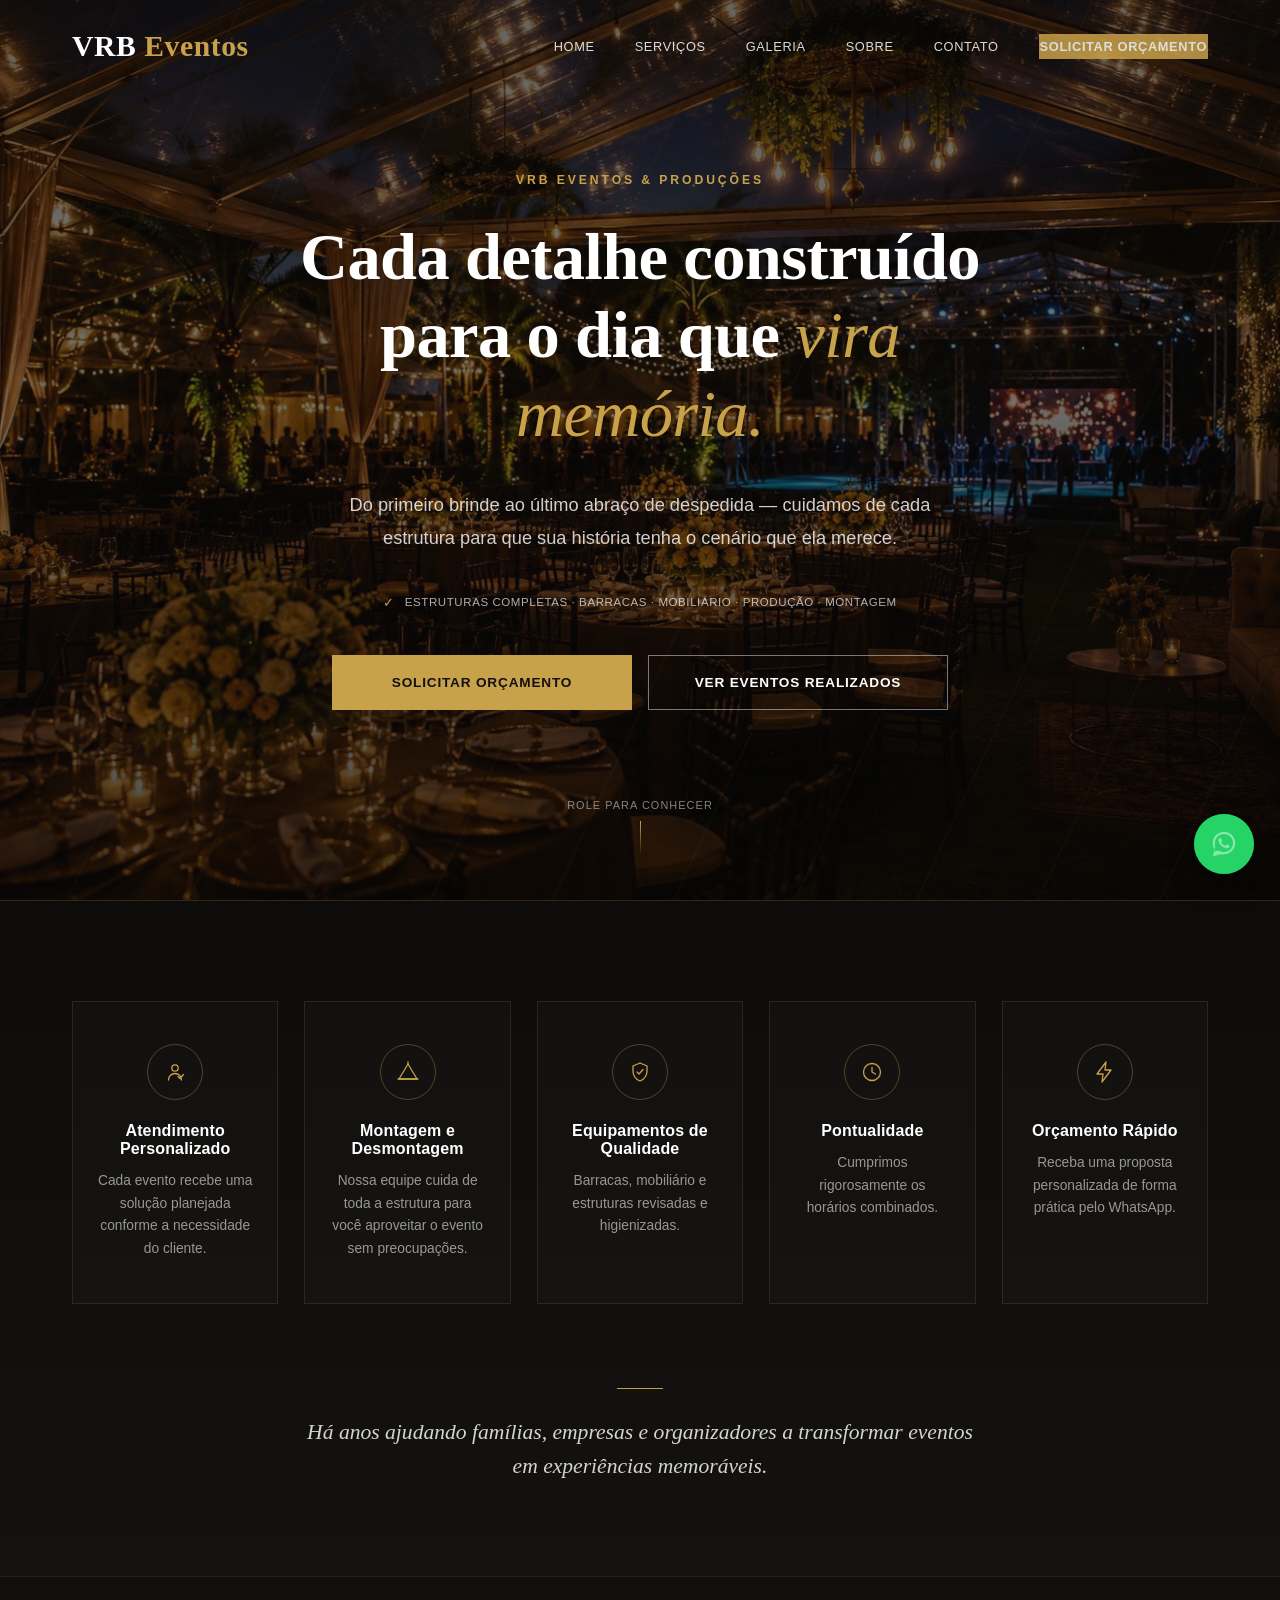
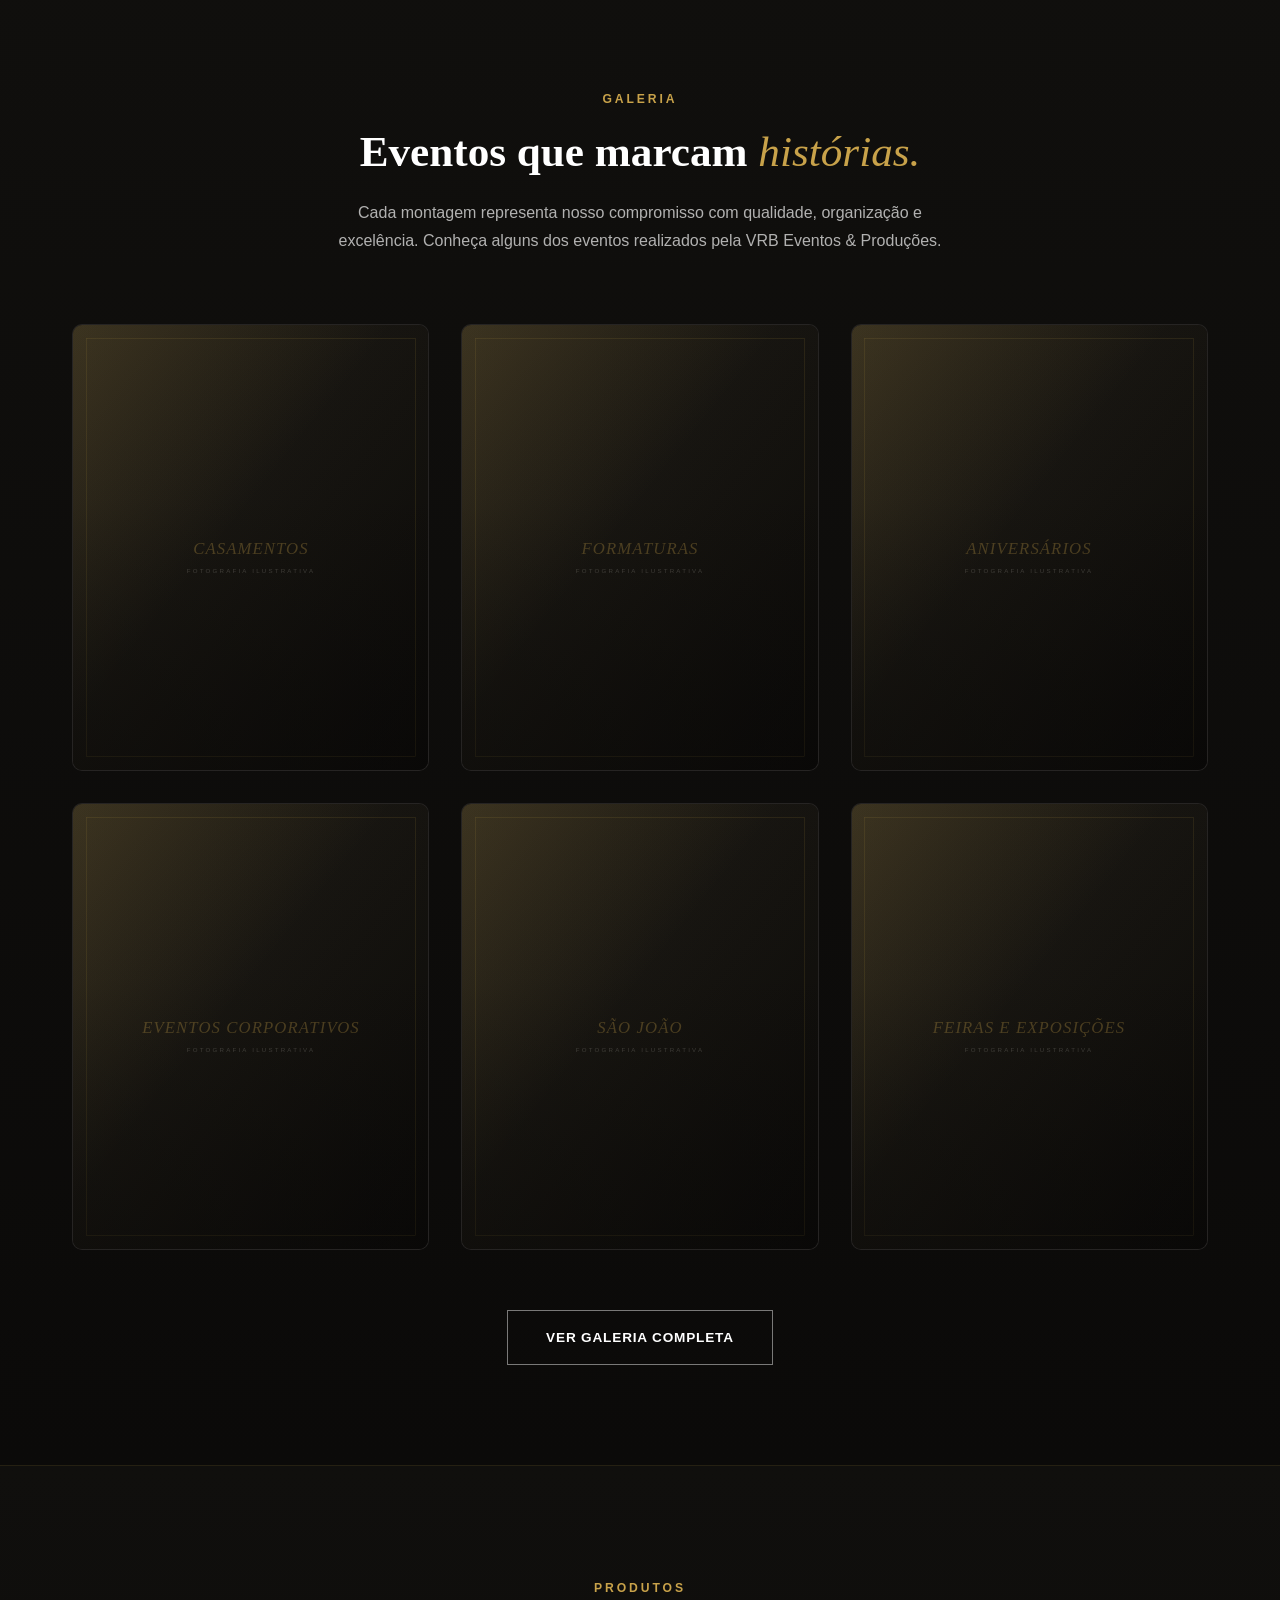
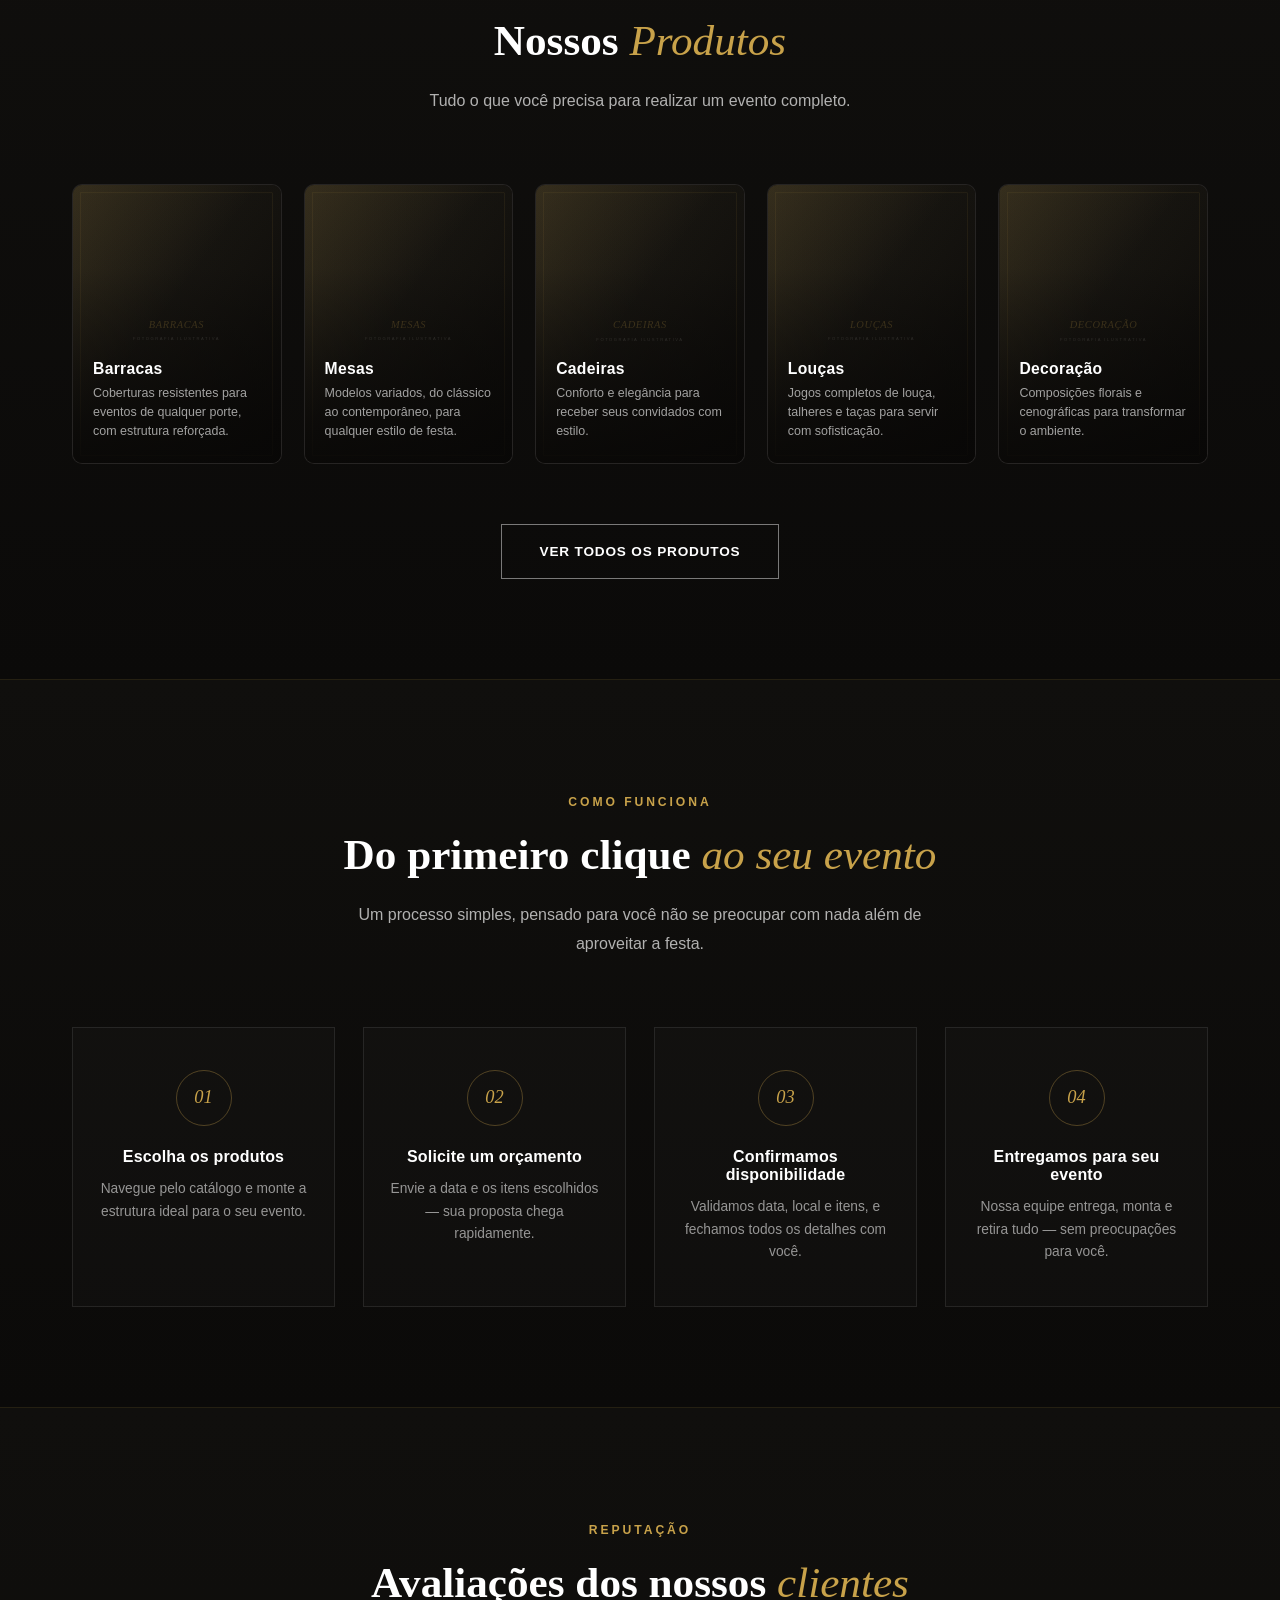
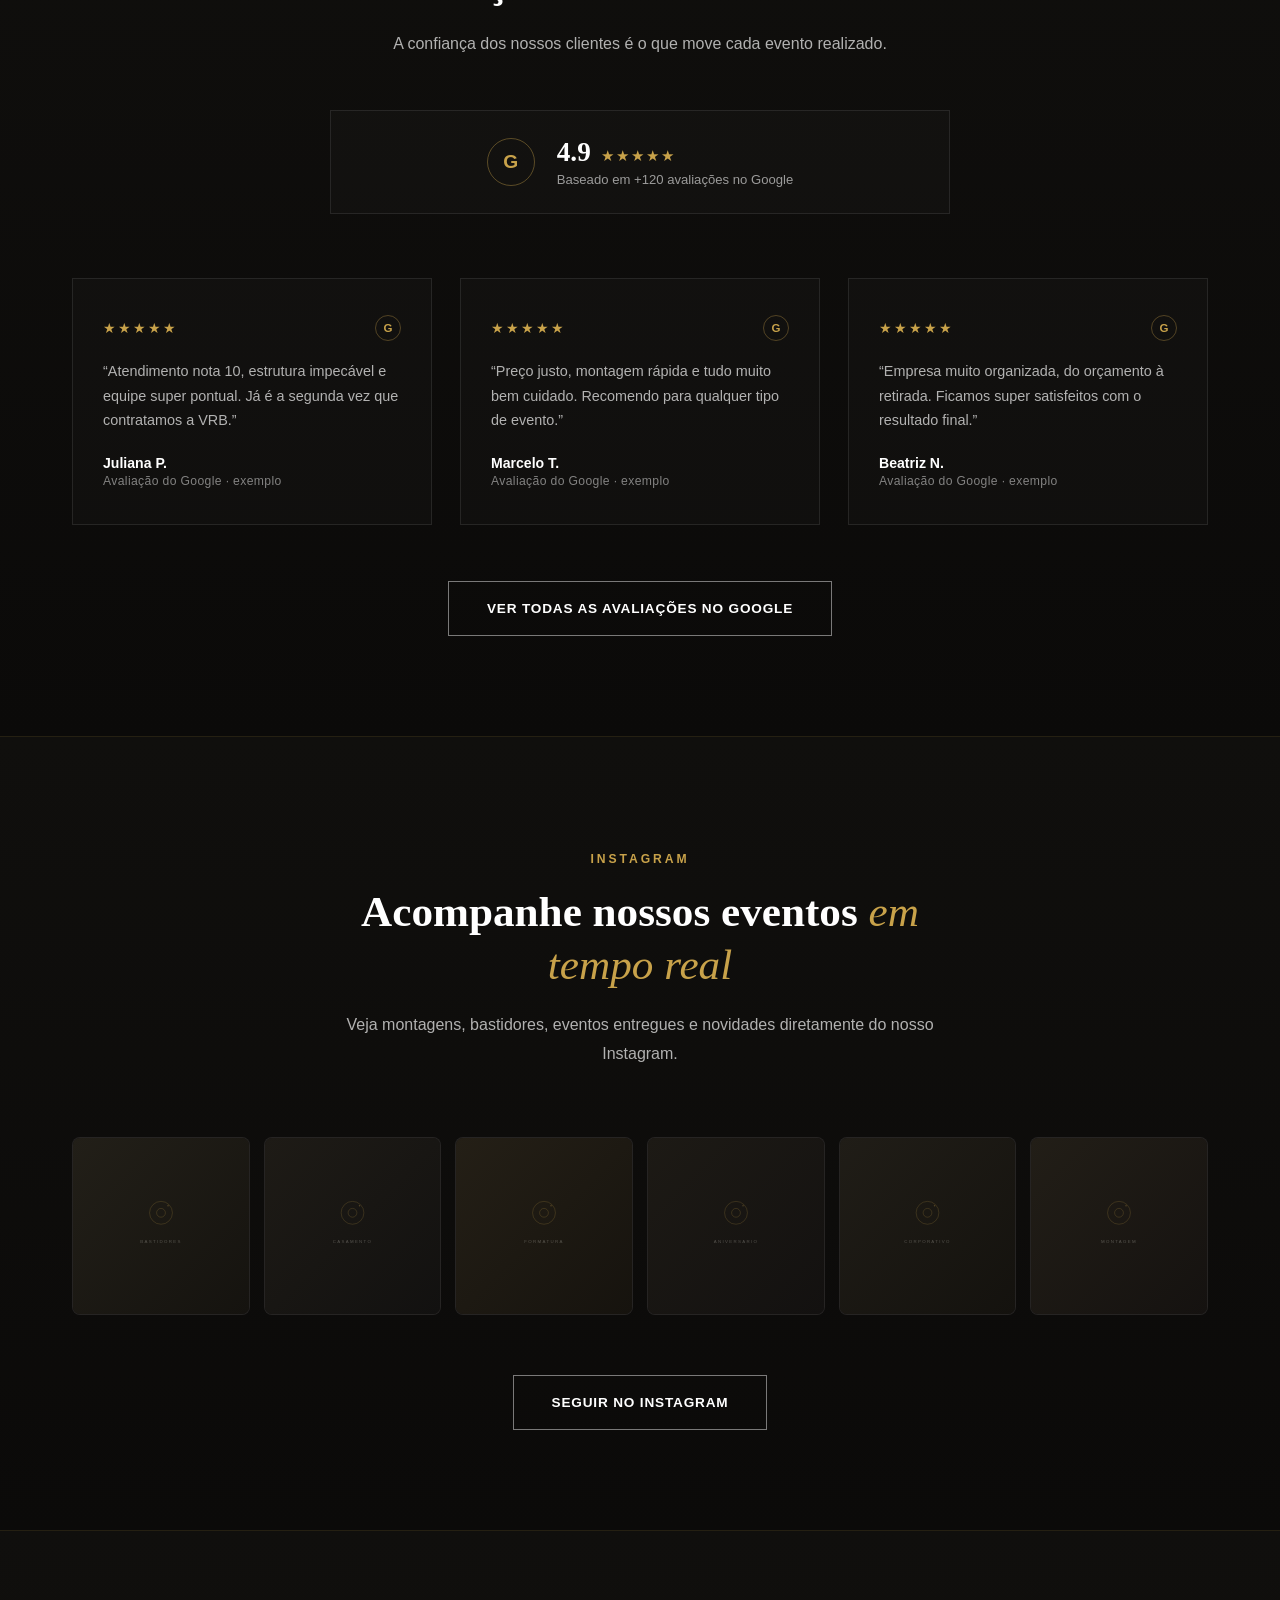
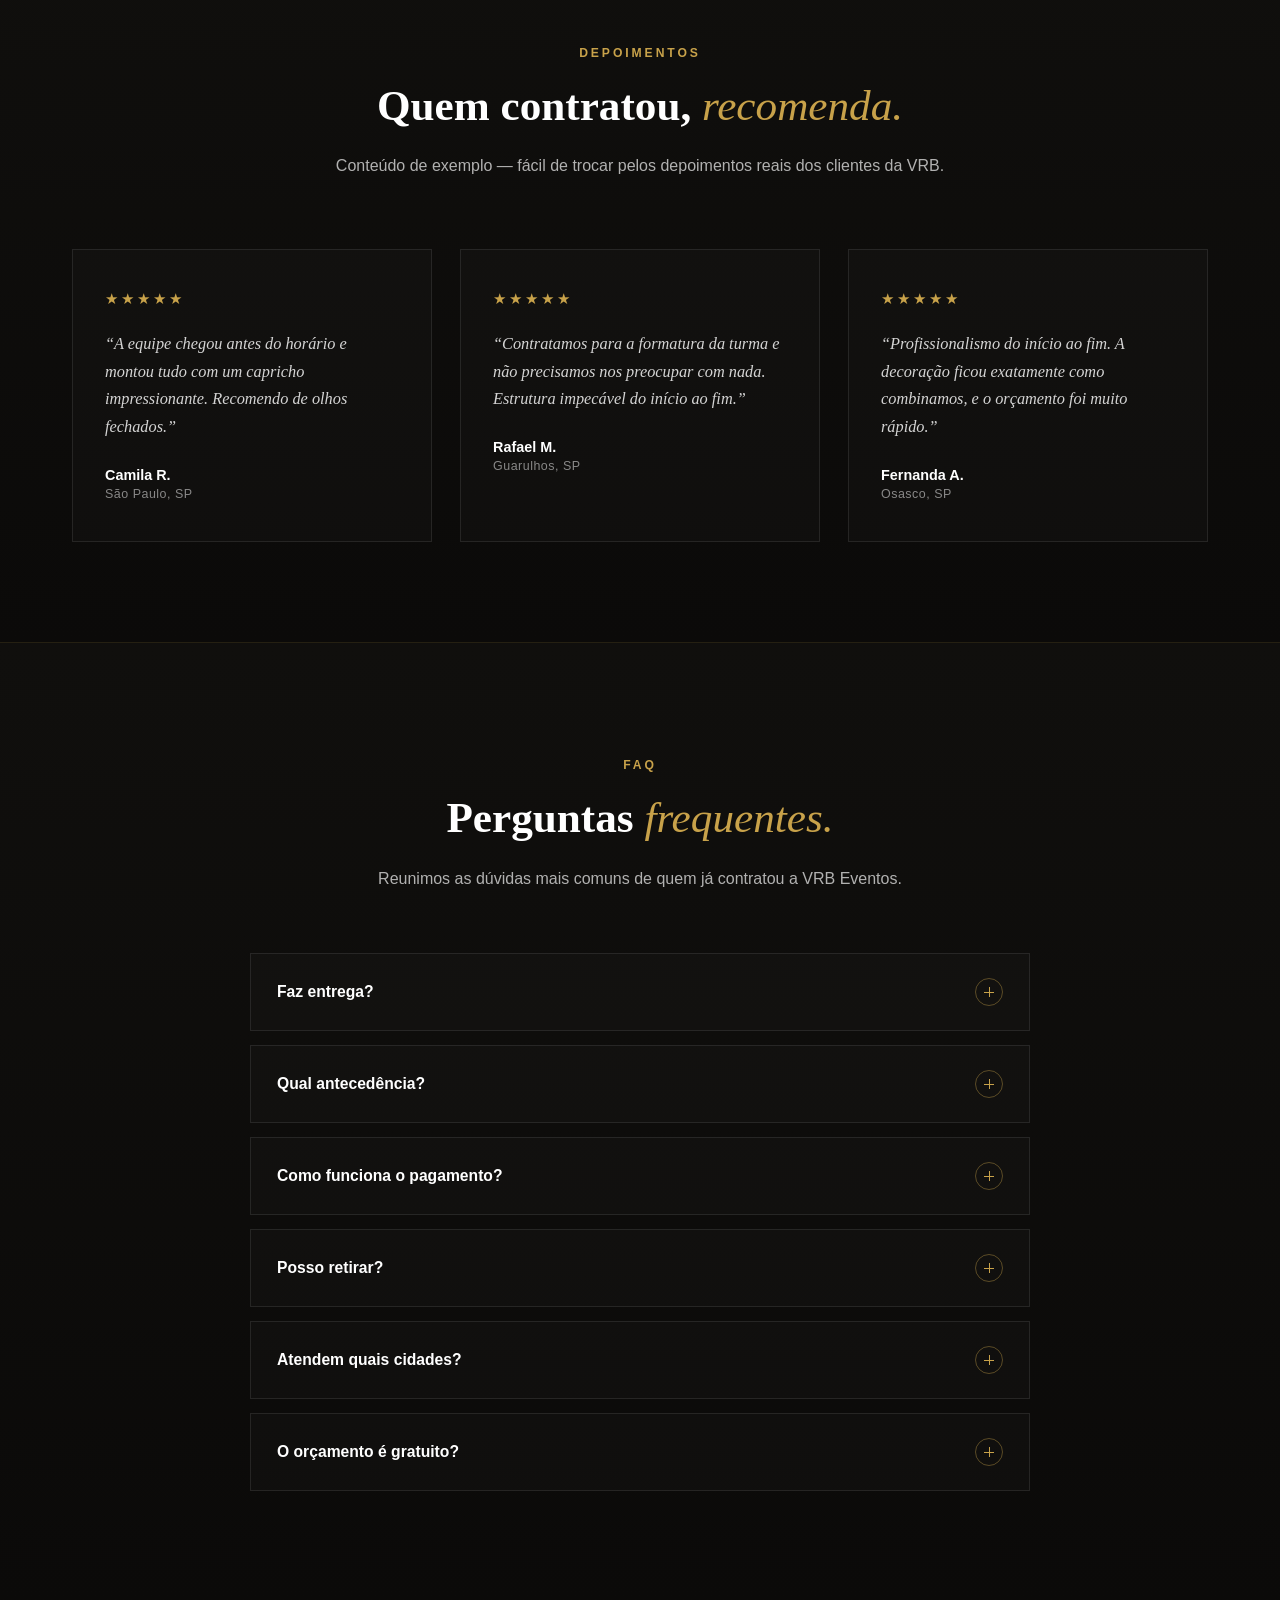
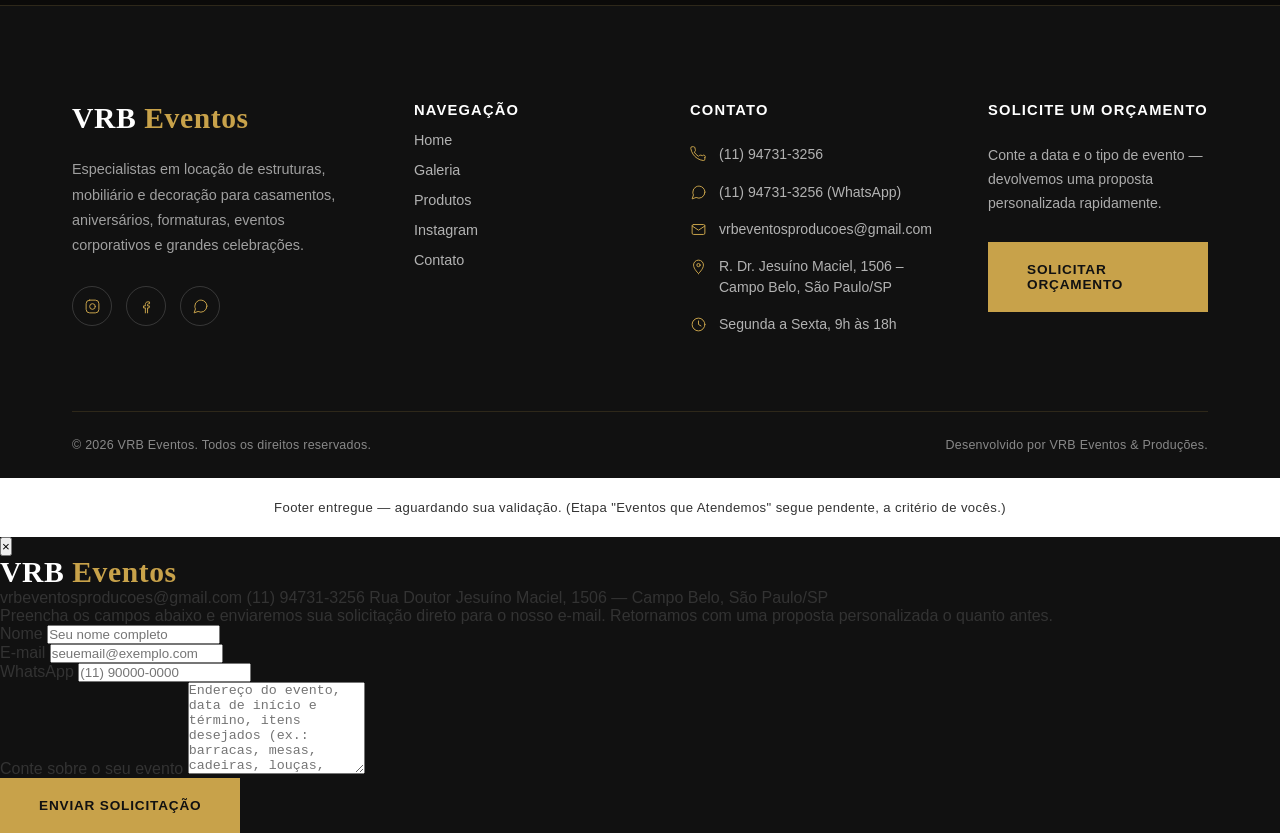
==== commit fd669a9e: "Add files via upload" ====
--- a/index.html
+++ b/index.html
@@ -99,7 +99,7 @@
       <a href="#galeria">Galeria</a>
       <a href="#confianca">Sobre</a>
       <a href="#rodape">Contato</a>
-      <a class="btn nav-cta" href="#rodape">Solicitar orçamento</a>
+      <a class="btn nav-cta" href="#rodape" data-orcamento="1">Solicitar orçamento</a>
     </div>
 
     <button class="menu-toggle" id="menuToggle" aria-label="Abrir menu">☰</button>
@@ -113,7 +113,7 @@
   <a href="#galeria" style="color:#fff; font-size:1rem; letter-spacing:0.05em; text-transform:uppercase;">Galeria</a>
   <a href="#confianca" style="color:#fff; font-size:1rem; letter-spacing:0.05em; text-transform:uppercase;">Sobre</a>
   <a href="#rodape" style="color:#fff; font-size:1rem; letter-spacing:0.05em; text-transform:uppercase;">Contato</a>
-  <a href="#rodape" class="btn" style="margin-top:10px;">Solicitar orçamento</a>
+  <a href="#rodape" class="btn" style="margin-top:10px;" data-orcamento="1">Solicitar orçamento</a>
 </div>
 
 <header class="hero" id="top">
@@ -128,7 +128,7 @@
     <p class="lead">Do primeiro brinde ao último abraço de despedida — cuidamos de cada estrutura para que sua história tenha o cenário que ela merece.</p>
     <div class="hero-badge"><span class="check">✓</span> Estruturas completas · Barracas · Mobiliário · Produção · Montagem</div>
     <div class="hero-ctas">
-      <a class="btn" href="#rodape">Solicitar orçamento</a>
+      <a class="btn" href="#rodape" data-orcamento="1">Solicitar orçamento</a>
       <a class="btn btn-outline" href="#galeria">Ver eventos realizados</a>
     </div>
   </div>
@@ -245,7 +245,7 @@
     </div>
 
     <div class="products-grid" id="productsGrid">
-      <a class="product-card" href="#rodape" aria-label="Solicitar orçamento de Barracas">
+      <a class="product-card" href="#rodape" data-orcamento="1" aria-label="Solicitar orçamento de Barracas">
         <img class="product-img" src="[data-uri]" alt="Barracas disponíveis para locação na VRB Eventos & Produções" loading="lazy" decoding="async" width="480" height="640">
         <span class="product-overlay" aria-hidden="true"></span>
         <span class="product-body">
@@ -254,7 +254,7 @@
           <p>Coberturas resistentes para eventos de qualquer porte, com estrutura reforçada.</p>
         </span>
       </a>
-      <a class="product-card" href="#rodape" aria-label="Solicitar orçamento de Mesas">
+      <a class="product-card" href="#rodape" data-orcamento="1" aria-label="Solicitar orçamento de Mesas">
         <img class="product-img" src="[data-uri]" alt="Mesas disponíveis para locação na VRB Eventos & Produções" loading="lazy" decoding="async" width="480" height="640">
         <span class="product-overlay" aria-hidden="true"></span>
         <span class="product-body">
@@ -263,7 +263,7 @@
           <p>Modelos variados, do clássico ao contemporâneo, para qualquer estilo de festa.</p>
         </span>
       </a>
-      <a class="product-card" href="#rodape" aria-label="Solicitar orçamento de Cadeiras">
+      <a class="product-card" href="#rodape" data-orcamento="1" aria-label="Solicitar orçamento de Cadeiras">
         <img class="product-img" src="[data-uri]" alt="Cadeiras disponíveis para locação na VRB Eventos & Produções" loading="lazy" decoding="async" width="480" height="640">
         <span class="product-overlay" aria-hidden="true"></span>
         <span class="product-body">
@@ -272,7 +272,7 @@
           <p>Conforto e elegância para receber seus convidados com estilo.</p>
         </span>
       </a>
-      <a class="product-card" href="#rodape" aria-label="Solicitar orçamento de Louças">
+      <a class="product-card" href="#rodape" data-orcamento="1" aria-label="Solicitar orçamento de Louças">
         <img class="product-img" src="[data-uri]" alt="Louças disponíveis para locação na VRB Eventos & Produções" loading="lazy" decoding="async" width="480" height="640">
         <span class="product-overlay" aria-hidden="true"></span>
         <span class="product-body">
@@ -281,7 +281,7 @@
           <p>Jogos completos de louça, talheres e taças para servir com sofisticação.</p>
         </span>
       </a>
-      <a class="product-card" href="#rodape" aria-label="Solicitar orçamento de Decoração">
+      <a class="product-card" href="#rodape" data-orcamento="1" aria-label="Solicitar orçamento de Decoração">
         <img class="product-img" src="[data-uri]" alt="Decoração disponíveis para locação na VRB Eventos & Produções" loading="lazy" decoding="async" width="480" height="640">
         <span class="product-overlay" aria-hidden="true"></span>
         <span class="product-body">
@@ -605,7 +605,7 @@
       <div class="footer-col footer-cta">
         <h3>Solicite um orçamento</h3>
         <p>Conte a data e o tipo de evento — devolvemos uma proposta personalizada rapidamente.</p>
-        <a class="btn" href="#rodape">Solicitar orçamento</a>
+        <a class="btn" href="#rodape" data-orcamento="1">Solicitar orçamento</a>
       </div>
 
     </div>
@@ -624,6 +624,51 @@
 <script src="/js/main.js" defer></script>
 
 <!-- BOTÃO FLUTUANTE DO WHATSAPP — mensagem automática pré-preenchida -->
+
+<!-- ============================================================
+     MODAL — Solicitar Orçamento
+     ============================================================ -->
+<div class="orc-overlay" id="orcOverlay" aria-hidden="true">
+  <div class="orc-modal" role="dialog" aria-modal="true" aria-labelledby="orcTitle">
+    <button class="orc-close" id="orcClose" type="button" aria-label="Fechar">&times;</button>
+
+    <div class="orc-header">
+      <a class="logo orc-logo" href="#top">VRB <span>Eventos</span></a>
+      <div class="orc-header-info">
+        <span>vrbeventosproducoes@gmail.com</span>
+        <span>(11) 94731-3256</span>
+        <span>Rua Doutor Jesuíno Maciel, 1506 — Campo Belo, São Paulo/SP</span>
+      </div>
+    </div>
+
+    <p class="orc-intro">Preencha os campos abaixo e enviaremos sua solicitação direto para o nosso e-mail. Retornamos com uma proposta personalizada o quanto antes.</p>
+
+    <form class="orc-form" id="orcForm">
+      <div class="orc-row">
+        <label for="orcNome">Nome</label>
+        <input type="text" id="orcNome" name="nome" placeholder="Seu nome completo" required>
+      </div>
+
+      <div class="orc-row">
+        <label for="orcEmail">E-mail</label>
+        <input type="email" id="orcEmail" name="email" placeholder="seuemail@exemplo.com" required>
+      </div>
+
+      <div class="orc-row">
+        <label for="orcWhats">WhatsApp</label>
+        <input type="tel" id="orcWhats" name="whatsapp" placeholder="(11) 90000-0000">
+      </div>
+
+      <div class="orc-row">
+        <label for="orcDetalhes">Conte sobre o seu evento</label>
+        <textarea id="orcDetalhes" name="detalhes" rows="6" placeholder="Endereço do evento, data de início e término, itens desejados (ex.: barracas, mesas, cadeiras, louças, decoração) e quantidades aproximadas."></textarea>
+      </div>
+
+      <button type="submit" class="btn orc-submit">Enviar solicitação</button>
+    </form>
+  </div>
+</div>
+
 <div class="wa-float">
   <span class="wa-tooltip">Fale conosco no WhatsApp</span>
   <a class="wa-button" id="waButton"
--- a/css/style.css
+++ b/css/style.css
@@ -0,0 +1,981 @@
+:root{
+    --black: #111111;
+    --gold: #C8A24A;
+    --white: #FFFFFF;
+    --gray: #333333;
+    /*
+      Ponto de troca da foto real: substitua a URL abaixo pela fotografia
+      de um evento real da VRB (idealmente ao entardecer, barraca montada,
+      mesas postas). Até lá, um gradiente fotográfico simula a composição
+      e o enquadramento do overlay.
+    */
+    --hero-photo: url('/images/hero-photo.jpg');
+  }
+  *{ box-sizing: border-box; margin:0; padding:0; }
+  html{ scroll-behavior: smooth; }
+  body{
+    font-family: 'Montserrat', sans-serif;
+    color: var(--gray);
+    background: var(--black);
+    -webkit-font-smoothing: antialiased;
+  }
+  a{ text-decoration:none; color:inherit; }
+  ul{ list-style:none; }
+  .wrap{ max-width: 1200px; margin:0 auto; padding: 0 32px; }
+
+  .btn{
+    display:inline-flex; align-items:center; justify-content:center; gap:10px;
+    background: var(--gold); color: var(--black);
+    padding: 19px 38px; font-size: 0.85rem; font-weight:600;
+    letter-spacing: 0.06em; text-transform: uppercase;
+    border: 1px solid var(--gold);
+    transition: background .4s cubic-bezier(.4,0,.2,1), color .4s cubic-bezier(.4,0,.2,1), transform .35s cubic-bezier(.4,0,.2,1), box-shadow .35s ease;
+  }
+  .btn:hover{ background: transparent; color: var(--gold); transform: translateY(-2px); box-shadow: 0 10px 24px rgba(0,0,0,0.28); }
+  .btn:active{ transform: translateY(0); }
+  .btn-outline{ background: transparent; color: var(--white); border: 1px solid rgba(255,255,255,0.45); }
+  .btn-outline:hover{ background: rgba(255,255,255,0.08); color: var(--white); border-color: var(--white); transform: translateY(-2px); }
+
+  /* NAV */
+  nav{
+    position: fixed; top:0; left:0; right:0; z-index: 100;
+    padding: 30px 0;
+    transition: background .45s cubic-bezier(.4,0,.2,1), padding .45s cubic-bezier(.4,0,.2,1), box-shadow .45s ease, backdrop-filter .45s ease;
+  }
+  nav.scrolled{
+    background: rgba(15,14,12,0.86);
+    backdrop-filter: blur(14px) saturate(140%);
+    padding: 16px 0;
+    box-shadow: 0 1px 0 rgba(200,162,74,0.18), 0 12px 30px rgba(0,0,0,0.25);
+  }
+  nav .wrap{ display:flex; align-items:center; justify-content:space-between; }
+  .logo{
+    font-family:'Playfair Display', serif; font-weight:700; color: var(--white);
+    letter-spacing:0.02em; font-size: 1.85rem;
+    transition: font-size .45s cubic-bezier(.4,0,.2,1);
+  }
+  nav.scrolled .logo{ font-size: 1.55rem; }
+  .logo span{ color: var(--gold); }
+
+  .nav-links{ display:flex; align-items:center; gap: 40px; }
+  .nav-links a{
+    color: var(--white); font-size: 0.8rem; letter-spacing: 0.05em; text-transform: uppercase;
+    opacity: 0.85; transition: opacity .25s ease, color .25s ease; position:relative; padding: 4px 0;
+  }
+  .nav-links a::after{
+    content:''; position:absolute; left:0; bottom:-2px; width:0; height:1px; background: var(--gold);
+    transition: width .3s cubic-bezier(.4,0,.2,1);
+  }
+  .nav-links a:hover{ opacity: 1; color: var(--gold); }
+  .nav-links a:hover::after{ width:100%; }
+  .nav-cta{ font-size: 0.75rem; padding: 14px 28px; }
+  .menu-toggle{ display:none; background:none; border:none; color: var(--white); font-size:1.6rem; cursor:pointer; }
+
+  /* HERO
+     Estrutura em flex-column real (não mais elementos "flutuando" com position:absolute
+     competindo por espaço). Cada camada decorativa tem z-index explícito, e o conteúdo
+     e o indicador de rolagem são itens de fluxo normal — nunca podem se sobrepor. */
+  .hero{
+    position: relative;
+    min-height: 100vh;
+    min-height: 100dvh; /* evita que a Barra de Confiança "espie" no mobile por causa da barra de endereço */
+    display:flex; flex-direction:column;
+    overflow:hidden;
+    padding: clamp(104px, 15vh, 148px) 0 clamp(32px, 5vh, 48px);
+  }
+  .hero-photo{
+    position:absolute; inset: -2%; /* leve folga apenas para o efeito de profundidade (parallax), sem necessidade de blur */
+    background-image: var(--hero-photo);
+    background-size: cover; background-position: center;
+    will-change: transform;
+    transition: transform .2s linear;
+    z-index: 0;
+  }
+  /* overlay preto entre 55% e 65% de opacidade — garante leitura do texto com a foto totalmente nítida.
+     Gradiente mantém as extremidades (topo/rodapé) um pouco mais escuras, tipo vinheta. */
+  .hero-overlay{
+    position:absolute; inset:0;
+    background: linear-gradient(180deg, rgba(10,9,8,0.62) 0%, rgba(10,9,8,0.57) 42%, rgba(10,9,8,0.60) 62%, rgba(8,7,6,0.72) 100%);
+    z-index: 1;
+  }
+  /* linhas diagonais discretas sugerindo tecido/lona — bem sutis */
+  .hero-texture{
+    position:absolute; inset:0; pointer-events:none;
+    background-image: repeating-linear-gradient(115deg, rgba(200,162,74,0.028) 0 2px, transparent 2px 110px);
+    z-index: 1;
+  }
+  .lights{ position:absolute; inset:0; pointer-events:none; z-index: 1; }
+  .lights span{
+    position:absolute; width:3px; height:3px; border-radius:50%;
+    background: var(--gold); opacity:0.32;
+    box-shadow: 0 0 9px 2px rgba(200,162,74,0.4);
+    animation: drift 18s ease-in-out infinite;
+  }
+  @keyframes drift{
+    0%,100%{ transform: translateY(0px); opacity:0.22; }
+    50%{ transform: translateY(-9px); opacity:0.5; }
+  }
+
+  .hero-content{
+    max-width: 820px; margin: auto auto; text-align:center; position:relative; z-index:2;
+    transition: transform .2s linear;
+    width: 100%;
+    padding: 0 32px;
+  }
+  .eyebrow{
+    font-size: 0.76rem; letter-spacing: 0.24em; text-transform: uppercase;
+    color: var(--gold); font-weight: 600; display:inline-block; margin-bottom: clamp(22px, 3.4vh, 34px);
+  }
+  .hero h1{
+    font-family:'Playfair Display', serif; font-weight:600;
+    color: var(--white); font-size: clamp(2.5rem, 5.2vw, 4.4rem);
+    line-height: 1.18; margin-bottom: clamp(24px, 4vh, 38px); letter-spacing: -0.01em;
+  }
+  .hero h1 em{ font-style: italic; color: var(--gold); font-weight:500; }
+  .hero p.lead{
+    font-size: 1.14rem; line-height:1.8; color: rgba(255,255,255,0.8);
+    max-width: 600px; margin: 0 auto clamp(26px, 4.2vh, 42px);
+  }
+  /* apenas texto, sem retângulo — mais discreto que um selo com borda */
+  .hero-badge{
+    display:inline-flex; align-items:center; gap:10px; flex-wrap:wrap; justify-content:center;
+    font-size: 0.72rem; letter-spacing: 0.05em; text-transform: uppercase;
+    color: rgba(255,255,255,0.68);
+    margin: 0 auto clamp(30px, 5vh, 52px);
+  }
+  .hero-badge .check{ color: var(--gold); font-size: 0.8rem; }
+  .hero-ctas{ display:flex; gap:16px; justify-content:center; flex-wrap:wrap; margin-bottom: 0; position:relative; z-index:3; }
+  .hero-ctas .btn{ min-width: 300px; } /* mesma largura para os dois botões, texto centralizado */
+
+  .scroll-cue{
+    position:relative; z-index:2;
+    flex-shrink: 0;
+    margin: clamp(40px, 6vh, 72px) auto 0; /* folga fluida e garantida acima do indicador — nunca encosta nos botões */
+    display:flex; flex-direction:column; align-items:center; gap:10px;
+    color: rgba(255,255,255,0.5); font-size: 0.68rem; letter-spacing:0.1em; text-transform:uppercase;
+  }
+  .scroll-cue .line{ width:1px; height:34px; background: linear-gradient(180deg, var(--gold), transparent); animation: pulse 2.8s ease-in-out infinite; }
+  @keyframes pulse{ 0%,100%{ opacity:0.25; } 50%{ opacity:0.85; } }
+
+  /* BARRA DE CONFIANÇA
+     Continua a paleta preto/dourado do Hero, com um tom levemente mais sólido/plano
+     (sem fotografia, sem textura) para sinalizar que é um novo bloco — sem quebrar
+     a unidade visual. Uma linha dourada finíssima marca a transição. */
+  .trust{
+    background: linear-gradient(180deg, #0d0c0b 0%, #131210 100%);
+    border-top: 1px solid rgba(200,162,74,0.16);
+    padding: 100px 0 92px;
+    position: relative;
+  }
+  .trust-grid{
+    display:grid; grid-template-columns: repeat(5, 1fr); gap: 26px;
+  }
+  .trust-card{
+    text-align:center; padding: 42px 24px;
+    border: 1px solid rgba(255,255,255,0.09);
+    background: rgba(255,255,255,0.015);
+    transition: border-color .45s cubic-bezier(.4,0,.2,1), transform .45s cubic-bezier(.4,0,.2,1), background .45s ease, box-shadow .45s ease;
+    opacity: 0; transform: translateY(22px);
+  }
+  .trust-card.is-visible{ opacity:1; transform: translateY(0); }
+  .trust-card:hover{
+    border-color: rgba(200,162,74,0.55);
+    background: rgba(200,162,74,0.035);
+    transform: translateY(-6px);
+    box-shadow: 0 22px 40px rgba(0,0,0,0.35);
+  }
+  .trust-icon{
+    width: 56px; height: 56px; margin: 0 auto 22px;
+    display:flex; align-items:center; justify-content:center;
+    border: 1px solid rgba(200,162,74,0.35); border-radius: 50%;
+    transition: border-color .45s ease, transform .45s cubic-bezier(.4,0,.2,1);
+  }
+  .trust-card:hover .trust-icon{ border-color: var(--gold); transform: scale(1.06); }
+  .trust-icon svg{
+    width: 24px; height: 24px;
+    stroke: var(--gold); fill: none;
+    stroke-width: 1.3; stroke-linecap: round; stroke-linejoin: round;
+  }
+  .trust-card h3{
+    font-family:'Montserrat', sans-serif; font-weight:600; color: var(--white);
+    font-size: 1rem; letter-spacing: 0.01em; margin-bottom: 12px;
+  }
+  .trust-card p{
+    font-size: 0.86rem; line-height: 1.65; color: rgba(255,255,255,0.56);
+  }
+
+  .trust-statement{
+    max-width: 680px; margin: 84px auto 0; text-align:center;
+    position: relative;
+    opacity: 0; transform: translateY(18px);
+    transition: opacity .8s ease, transform .8s ease;
+  }
+  .trust-statement.is-visible{ opacity:1; transform: translateY(0); }
+  .trust-statement .rule{
+    width: 46px; height:1px; background: var(--gold); margin: 0 auto 26px;
+  }
+  .trust-statement p{
+    font-family:'Playfair Display', serif; font-style: italic; font-weight: 400;
+    color: rgba(255,255,255,0.82); font-size: clamp(1.1rem, 2vw, 1.35rem); line-height: 1.6;
+  }
+
+  /* =========================================================
+     GALERIA (Etapa 2)
+     Continua a paleta preto/dourado do Hero/Trust Bar — fundo escuro plano,
+     para que o botão secundário (mesmo componente do Hero) permaneça legível
+     sem precisar de nenhum estilo novo.
+     ========================================================= */
+  .gallery{
+    background: linear-gradient(180deg, #100f0d 0%, #0b0a09 100%);
+    border-top: 1px solid rgba(200,162,74,0.14);
+    padding: 112px 0 100px;
+  }
+  .gallery-head, .products-head{ max-width: 620px; margin: 0 auto 68px; text-align:center; }
+  .gallery-head .eyebrow, .products-head .eyebrow{
+    font-size: 0.76rem; letter-spacing: 0.24em; text-transform: uppercase;
+    color: var(--gold); font-weight: 600; display:inline-block; margin-bottom: 20px;
+  }
+  .gallery-head h2, .products-head h2{
+    font-family:'Playfair Display', serif; font-weight:600; color: var(--white);
+    font-size: clamp(1.9rem, 3.4vw, 2.7rem); line-height:1.22; margin-bottom: 20px;
+  }
+  .gallery-head h2 em, .products-head h2 em{ font-style: italic; color: var(--gold); font-weight:500; }
+  .gallery-head p, .products-head p{
+    font-size: 1rem; line-height: 1.8; color: rgba(255,255,255,0.68);
+  }
+
+  .gallery-grid{
+    display:grid; grid-template-columns: repeat(3, 1fr); gap: 32px;
+  }
+
+  .gallery-card{
+    position: relative; display:block;
+    aspect-ratio: 4 / 5;
+    overflow: hidden;
+    border-radius: 10px;
+    border: 1px solid rgba(255,255,255,0.08);
+    background: #131110;
+    opacity: 0; transform: translateY(26px);
+    transition: opacity .8s ease, transform .8s ease,
+                border-color .4s ease, box-shadow .4s ease;
+  }
+  .gallery-card.is-visible{ opacity:1; transform: translateY(0); }
+  .gallery-card:hover, .gallery-card:focus-visible{
+    border-color: rgba(200,162,74,0.5);
+    box-shadow: 0 24px 46px rgba(0,0,0,0.4);
+  }
+
+  .gallery-img{
+    position:absolute; inset:0;
+    width:100%; height:100%; object-fit: cover;
+    transition: transform .6s cubic-bezier(.4,0,.2,1);
+  }
+  .gallery-card:hover .gallery-img,
+  .gallery-card:focus-visible .gallery-img{
+    transform: scale(1.05);
+  }
+
+  .gallery-overlay{
+    position:absolute; inset:0;
+    background: linear-gradient(180deg, rgba(10,9,8,0.05) 40%, rgba(8,7,6,0.72) 100%);
+    opacity: 0.55;
+    transition: opacity .5s ease;
+  }
+  .gallery-card:hover .gallery-overlay,
+  .gallery-card:focus-visible .gallery-overlay{
+    opacity: 0.82;
+  }
+
+  .gallery-label{
+    position:absolute; left: 28px; bottom: 26px; z-index: 2;
+    font-family:'Montserrat', sans-serif; font-weight:600;
+    font-size: 0.92rem; letter-spacing: 0.06em; text-transform: uppercase;
+    color: var(--white);
+    opacity: 0; transform: translateY(10px);
+    transition: opacity .45s ease, transform .45s ease;
+  }
+  .gallery-card:hover .gallery-label,
+  .gallery-card:focus-visible .gallery-label{
+    opacity: 1; transform: translateY(0);
+  }
+  .gallery-label::after{
+    content:''; display:block; width: 28px; height:1px; background: var(--gold); margin-top: 10px;
+  }
+
+  .gallery-cta, .products-cta{ text-align:center; margin-top: 60px; }
+
+  /* =========================================================
+     PRODUTOS (Etapa 3)
+     Reaproveita a mesma base visual (fundo, cabeçalho, cta) da Galeria —
+     só o grid e o card são novos, porque aqui o nome/descrição ficam
+     sempre visíveis (não só no hover, como na Galeria).
+     ========================================================= */
+  .products{
+    background: linear-gradient(180deg, #100f0d 0%, #0b0a09 100%);
+    border-top: 1px solid rgba(200,162,74,0.14);
+    padding: 112px 0 100px;
+  }
+
+  .products-grid{
+    display:grid; grid-template-columns: repeat(5, 1fr); gap: 22px;
+  }
+
+  .product-card{
+    position: relative; display:block;
+    aspect-ratio: 3 / 4;
+    overflow: hidden;
+    border-radius: 10px;
+    border: 1px solid rgba(255,255,255,0.08);
+    background: #131110;
+    opacity: 0; transform: translateY(26px);
+    transition: opacity .8s ease, transform .8s ease,
+                border-color .4s ease, box-shadow .4s ease;
+  }
+  .product-card.is-visible{ opacity:1; transform: translateY(0); }
+  .product-card:hover, .product-card:focus-visible{
+    border-color: rgba(200,162,74,0.5);
+    box-shadow: 0 24px 46px rgba(0,0,0,0.4);
+  }
+
+  .product-img{
+    position:absolute; inset:0;
+    width:100%; height:100%; object-fit: cover;
+    transition: transform .6s cubic-bezier(.4,0,.2,1);
+  }
+  .product-card:hover .product-img,
+  .product-card:focus-visible .product-img{
+    transform: scale(1.05);
+  }
+
+  .product-overlay{
+    position:absolute; inset:0;
+    background: linear-gradient(180deg, rgba(10,9,8,0.1) 30%, rgba(8,7,6,0.86) 100%);
+  }
+
+  .product-body{
+    position:absolute; left:0; right:0; bottom:0; z-index:2;
+    padding: 20px 20px 22px;
+  }
+  .product-body h3{
+    font-family:'Montserrat', sans-serif; font-weight:600; color: var(--white);
+    font-size: 0.98rem; letter-spacing: 0.02em; margin-bottom: 6px;
+  }
+  .product-body p{
+    font-size: 0.78rem; line-height: 1.5; color: rgba(255,255,255,0.62);
+  }
+  .product-body .rule{
+    width: 24px; height:1px; background: var(--gold); margin-bottom: 12px;
+  }
+
+  /* =========================================================
+     INSTAGRAM (bloco temporário, no lugar de "Eventos que Atendemos")
+     Todo os valores abaixo são NOVOS — nenhuma linha das seções
+     anteriores (Hero, Navbar, Trust Bar, Galeria, Produtos) foi tocada.
+     Repito aqui, em regras próprias, os mesmos valores de fundo/cabeçalho/cta
+     já usados na Galeria e em Produtos, para manter identidade visual
+     sem alterar as regras existentes.
+     ========================================================= */
+  .instagram{
+    background: linear-gradient(180deg, #100f0d 0%, #0b0a09 100%);
+    border-top: 1px solid rgba(200,162,74,0.14);
+    padding: 112px 0 100px;
+  }
+  .instagram-head{ max-width: 620px; margin: 0 auto 68px; text-align:center; }
+  .instagram-head .eyebrow{
+    font-size: 0.76rem; letter-spacing: 0.24em; text-transform: uppercase;
+    color: var(--gold); font-weight: 600; display:inline-block; margin-bottom: 20px;
+  }
+  .instagram-head h2{
+    font-family:'Playfair Display', serif; font-weight:600; color: var(--white);
+    font-size: clamp(1.9rem, 3.4vw, 2.7rem); line-height:1.22; margin-bottom: 20px;
+  }
+  .instagram-head h2 em{ font-style: italic; color: var(--gold); font-weight:500; }
+  .instagram-head p{
+    font-size: 1rem; line-height: 1.8; color: rgba(255,255,255,0.68);
+  }
+
+  .instagram-grid{
+    display:grid; grid-template-columns: repeat(6, 1fr); gap: 14px;
+  }
+
+  .instagram-card{
+    position: relative; display:block;
+    aspect-ratio: 1 / 1;
+    overflow: hidden;
+    border-radius: 8px;
+    border: 1px solid rgba(255,255,255,0.08);
+    background: #131110;
+    opacity: 0; transform: translateY(26px);
+    transition: opacity .8s ease, transform .8s ease,
+                border-color .4s ease, box-shadow .4s ease;
+  }
+  .instagram-card.is-visible{ opacity:1; transform: translateY(0); }
+  .instagram-card:hover, .instagram-card:focus-visible{
+    border-color: rgba(200,162,74,0.5);
+    box-shadow: 0 18px 34px rgba(0,0,0,0.4);
+  }
+
+  .instagram-img{
+    position:absolute; inset:0;
+    width:100%; height:100%; object-fit: cover;
+    transition: transform .6s cubic-bezier(.4,0,.2,1);
+  }
+  .instagram-card:hover .instagram-img,
+  .instagram-card:focus-visible .instagram-img{
+    transform: scale(1.05);
+  }
+
+  .instagram-overlay{
+    position:absolute; inset:0;
+    background: rgba(8,7,6,0.34);
+    opacity: 0;
+    display:flex; align-items:center; justify-content:center;
+    transition: opacity .4s ease;
+  }
+  .instagram-card:hover .instagram-overlay,
+  .instagram-card:focus-visible .instagram-overlay{
+    opacity: 1;
+  }
+  .instagram-overlay svg{
+    width: 22px; height: 22px;
+    stroke: var(--gold); fill:none; stroke-width: 1.4;
+    stroke-linecap: round; stroke-linejoin: round;
+    transform: translateY(6px);
+    transition: transform .4s ease;
+  }
+  .instagram-card:hover .instagram-overlay svg,
+  .instagram-card:focus-visible .instagram-overlay svg{
+    transform: translateY(0);
+  }
+
+  .instagram-cta{ text-align:center; margin-top: 60px; }
+
+  /* =========================================================
+     FOOTER
+     Reaproveita variáveis (--black, --gold, --white, --gray), a fonte
+     Playfair/Montserrat já carregadas, a classe .logo (mesma da Navbar)
+     e a classe .btn (mesmo botão principal do Hero) — nada disso é
+     redeclarado. Só o que é estruturalmente novo (grid, listas, ícones
+     de contato/redes sociais) ganha regras próprias.
+     ========================================================= */
+  .site-footer{
+    background: var(--black);
+    border-top: 1px solid rgba(200,162,74,0.16);
+    padding: 96px 0 0;
+  }
+
+  .footer-grid{
+    display:grid; grid-template-columns: 1.3fr 1fr 1fr 1fr; gap: 56px;
+    padding-bottom: 76px;
+  }
+
+  .footer-col.is-visible{ opacity:1; transform: translateY(0); }
+  .footer-col{
+    opacity:0; transform: translateY(22px);
+    transition: opacity .8s ease, transform .8s ease;
+  }
+
+  /* coluna 1 — marca */
+  .footer-brand .logo{ margin-bottom: 22px; display:inline-block; }
+  .footer-brand p{
+    font-size: 0.9rem; line-height: 1.75; color: rgba(255,255,255,0.6);
+    max-width: 320px; margin-bottom: 28px;
+  }
+  .footer-social{ display:flex; gap: 14px; }
+  .footer-social a{
+    width: 40px; height: 40px; border-radius: 50%;
+    border: 1px solid rgba(255,255,255,0.16);
+    display:flex; align-items:center; justify-content:center;
+    transition: border-color .35s ease, transform .35s ease, background .35s ease;
+  }
+  .footer-social a:hover{
+    border-color: var(--gold); background: rgba(200,162,74,0.08); transform: translateY(-3px);
+  }
+  .footer-social svg{
+    width: 17px; height: 17px; stroke: var(--gold); fill:none;
+    stroke-width: 1.4; stroke-linecap: round; stroke-linejoin: round;
+  }
+
+  /* título compartilhado pelas colunas 2, 3 e 4 */
+  .footer-col h3{
+    font-family:'Montserrat', sans-serif; font-weight:600; color: var(--white);
+    font-size: 0.92rem; letter-spacing: 0.08em; text-transform: uppercase;
+    margin-bottom: 26px;
+  }
+
+  /* coluna 2 — navegação */
+  .footer-nav{ display:flex; flex-direction:column; gap: 14px; }
+  .footer-nav a{
+    font-size: 0.9rem; color: rgba(255,255,255,0.68);
+    transition: color .3s ease, padding-left .3s ease;
+    width: fit-content;
+  }
+  .footer-nav a:hover{ color: var(--gold); padding-left: 4px; }
+
+  /* coluna 3 — contato */
+  .footer-contact{ display:flex; flex-direction:column; gap: 16px; }
+  .footer-contact li{ display:flex; align-items:flex-start; gap: 12px; list-style:none; }
+  .footer-contact .ic{
+    width: 17px; height: 17px; flex-shrink:0; margin-top: 2px;
+    stroke: var(--gold); fill:none; stroke-width: 1.4;
+    stroke-linecap: round; stroke-linejoin: round;
+  }
+  .footer-contact span{ font-size: 0.88rem; line-height:1.5; color: rgba(255,255,255,0.68); }
+
+  /* coluna 4 — cta */
+  .footer-cta p{
+    font-size: 0.88rem; line-height: 1.7; color: rgba(255,255,255,0.65);
+    margin-bottom: 26px;
+  }
+
+  /* rodapé inferior */
+  .footer-bottom{
+    border-top: 1px solid rgba(200,162,74,0.16);
+    padding: 26px 0;
+    display:flex; align-items:center; justify-content:space-between; flex-wrap:wrap; gap: 12px;
+    font-size: 0.78rem; letter-spacing: 0.02em; color: rgba(255,255,255,0.5);
+  }
+
+  .next-note{
+    background: var(--white); color: var(--gray);
+    text-align:center; padding: 22px 0; font-size: 0.82rem; letter-spacing: 0.03em;
+  }
+  .next-note strong{ color: var(--black); }
+
+  @media (max-width: 900px){
+    .nav-links{ display:none; }
+    .menu-toggle{ display:block; }
+    .trust-grid{ grid-template-columns: repeat(3, 1fr); }
+    .gallery-grid{ grid-template-columns: repeat(2, 1fr); }
+    .products-grid{ grid-template-columns: repeat(3, 1fr); }
+  }
+  @media (max-width: 680px){
+    .hero-photo{ inset: -4%; }
+    .trust{ padding: 76px 0 68px; }
+    .trust-grid{ grid-template-columns: 1fr; gap: 18px; }
+    .trust-statement{ margin-top: 60px; }
+    .gallery{ padding: 84px 0 76px; }
+    .gallery-grid{ grid-template-columns: 1fr; gap: 20px; }
+    .gallery-head{ margin-bottom: 48px; }
+    .products{ padding: 84px 0 76px; }
+    .products-grid{ grid-template-columns: repeat(2, 1fr); gap: 16px; }
+    .products-head{ margin-bottom: 48px; }
+  }
+  @media (prefers-reduced-motion: reduce){
+    *{ animation:none !important; transition:none !important; }
+    .hero-photo, .hero-content{ transform:none !important; }
+  }
+
+  /* media queries novas, exclusivas do bloco Instagram */
+  @media (max-width: 900px){
+    .instagram-grid{ grid-template-columns: repeat(3, 1fr); }
+  }
+  @media (max-width: 680px){
+    .instagram{ padding: 84px 0 76px; }
+    .instagram-grid{ grid-template-columns: repeat(2, 1fr); gap: 12px; }
+    .instagram-head{ margin-bottom: 48px; }
+  }
+
+  /* media queries novas, exclusivas do Footer */
+  @media (max-width: 900px){
+    .footer-grid{ grid-template-columns: 1fr 1fr; row-gap: 48px; }
+  }
+  @media (max-width: 680px){
+    .site-footer{ padding: 76px 0 0; }
+    .footer-grid{ grid-template-columns: 1fr; text-align:center; gap: 44px; }
+    .footer-brand p{ margin-left:auto; margin-right:auto; }
+    .footer-social{ justify-content:center; }
+    .footer-nav{ align-items:center; }
+    .footer-contact li{ justify-content:center; text-align:left; }
+    .footer-bottom{ justify-content:center; text-align:center; }
+  }
+
+  /* =========================================================================
+     ETAPA DE ACABAMENTO — novas seções (100% aditivo)
+     Como Funciona, Depoimentos, FAQ e botão flutuante do WhatsApp.
+     Nenhuma linha das seções anteriores foi tocada; os valores de cor,
+     fonte e espaçamento abaixo replicam o mesmo padrão já usado no
+     restante do site (mesma técnica de duplicação controlada já usada
+     entre Galeria/Produtos/Instagram/Footer).
+     ========================================================================= */
+
+  /* -------- COMO FUNCIONA -------- */
+  .how{
+    background: linear-gradient(180deg, #100f0d 0%, #0b0a09 100%);
+    border-top: 1px solid rgba(200,162,74,0.14);
+    padding: 112px 0 100px;
+  }
+  .how-head{ max-width: 620px; margin: 0 auto 68px; text-align:center; }
+  .how-head .eyebrow{
+    font-size: 0.76rem; letter-spacing: 0.24em; text-transform: uppercase;
+    color: var(--gold); font-weight: 600; display:inline-block; margin-bottom: 20px;
+  }
+  .how-head h2{
+    font-family:'Playfair Display', serif; font-weight:600; color: var(--white);
+    font-size: clamp(1.9rem, 3.4vw, 2.7rem); line-height:1.22; margin-bottom: 20px;
+  }
+  .how-head h2 em{ font-style: italic; color: var(--gold); font-weight:500; }
+  .how-head p{
+    font-size: 1rem; line-height: 1.8; color: rgba(255,255,255,0.68);
+  }
+  .how-grid{
+    display:grid; grid-template-columns: repeat(4, 1fr); gap: 28px;
+  }
+  .how-card{
+    text-align:center; padding: 42px 26px;
+    border: 1px solid rgba(255,255,255,0.09);
+    background: rgba(255,255,255,0.015);
+    opacity: 0; transform: translateY(22px);
+    transition: opacity .8s ease, transform .8s ease, border-color .45s ease, box-shadow .45s ease;
+  }
+  .how-card.is-visible{ opacity:1; transform: translateY(0); }
+  .how-card:hover{
+    border-color: rgba(200,162,74,0.5);
+    box-shadow: 0 22px 40px rgba(0,0,0,0.35);
+  }
+  .how-number{
+    display:inline-flex; align-items:center; justify-content:center;
+    width: 56px; height: 56px; margin: 0 auto 22px;
+    border: 1px solid rgba(200,162,74,0.35); border-radius: 50%;
+    font-family:'Playfair Display', serif; font-style:italic; color: var(--gold);
+    font-size: 1.15rem;
+    transition: border-color .45s ease, transform .45s ease;
+  }
+  .how-card:hover .how-number{ border-color: var(--gold); transform: scale(1.06); }
+  .how-card h3{
+    font-family:'Montserrat', sans-serif; font-weight:600; color: var(--white);
+    font-size: 1rem; letter-spacing: 0.01em; margin-bottom: 12px;
+  }
+  .how-card p{
+    font-size: 0.86rem; line-height: 1.65; color: rgba(255,255,255,0.56);
+  }
+
+  /* -------- DEPOIMENTOS -------- */
+  .testimonials{
+    background: linear-gradient(180deg, #100f0d 0%, #0b0a09 100%);
+    border-top: 1px solid rgba(200,162,74,0.14);
+    padding: 112px 0 100px;
+  }
+  .testimonials-head{ max-width: 620px; margin: 0 auto 68px; text-align:center; }
+  .testimonials-head .eyebrow{
+    font-size: 0.76rem; letter-spacing: 0.24em; text-transform: uppercase;
+    color: var(--gold); font-weight: 600; display:inline-block; margin-bottom: 20px;
+  }
+  .testimonials-head h2{
+    font-family:'Playfair Display', serif; font-weight:600; color: var(--white);
+    font-size: clamp(1.9rem, 3.4vw, 2.7rem); line-height:1.22; margin-bottom: 20px;
+  }
+  .testimonials-head h2 em{ font-style: italic; color: var(--gold); font-weight:500; }
+  .testimonials-head p{
+    font-size: 1rem; line-height: 1.8; color: rgba(255,255,255,0.68);
+  }
+  .testimonials-grid{
+    display:grid; grid-template-columns: repeat(3, 1fr); gap: 28px;
+  }
+  .testimonial-card{
+    padding: 40px 32px;
+    border: 1px solid rgba(255,255,255,0.09);
+    background: rgba(255,255,255,0.015);
+    opacity: 0; transform: translateY(22px);
+    transition: opacity .8s ease, transform .8s ease, border-color .45s ease, box-shadow .45s ease;
+  }
+  .testimonial-card.is-visible{ opacity:1; transform: translateY(0); }
+  .testimonial-card:hover{
+    border-color: rgba(200,162,74,0.5);
+    box-shadow: 0 22px 40px rgba(0,0,0,0.35);
+  }
+  .testimonial-stars{ color: var(--gold); font-size: 0.95rem; letter-spacing: 3px; margin-bottom: 22px; }
+  .testimonial-card p{
+    font-family:'Playfair Display', serif; font-style: italic; font-weight:400;
+    color: rgba(255,255,255,0.82); font-size: 1.02rem; line-height: 1.7; margin-bottom: 26px;
+  }
+  .testimonial-author{ font-family:'Montserrat', sans-serif; font-weight:600; color: var(--white); font-size: 0.9rem; }
+  .testimonial-city{ font-size: 0.78rem; letter-spacing: 0.04em; color: rgba(255,255,255,0.5); margin-top: 4px; }
+
+  /* -------- FAQ -------- */
+  .faq-section{
+    background: linear-gradient(180deg, #100f0d 0%, #0b0a09 100%);
+    border-top: 1px solid rgba(200,162,74,0.14);
+    padding: 112px 0 100px;
+  }
+  .faq-section-head{ max-width: 620px; margin: 0 auto 60px; text-align:center; }
+  .faq-section-head .eyebrow{
+    font-size: 0.76rem; letter-spacing: 0.24em; text-transform: uppercase;
+    color: var(--gold); font-weight: 600; display:inline-block; margin-bottom: 20px;
+  }
+  .faq-section-head h2{
+    font-family:'Playfair Display', serif; font-weight:600; color: var(--white);
+    font-size: clamp(1.9rem, 3.4vw, 2.7rem); line-height:1.22; margin-bottom: 20px;
+  }
+  .faq-section-head h2 em{ font-style: italic; color: var(--gold); font-weight:500; }
+  .faq-section-head p{
+    font-size: 1rem; line-height: 1.8; color: rgba(255,255,255,0.68);
+  }
+  .faq-list{ max-width: 780px; margin: 0 auto; }
+  .faq-item{
+    border: 1px solid rgba(255,255,255,0.09);
+    background: rgba(255,255,255,0.015);
+    margin-bottom: 14px;
+    opacity: 0; transform: translateY(18px);
+    transition: opacity .7s ease, transform .7s ease, border-color .35s ease;
+  }
+  .faq-item.is-visible{ opacity:1; transform: translateY(0); }
+  .faq-item.open{ border-color: rgba(200,162,74,0.4); }
+  .faq-question{
+    width:100%; display:flex; align-items:center; justify-content:space-between; gap: 20px;
+    background:none; border:none; cursor:pointer; text-align:left;
+    padding: 24px 26px;
+    font-family:'Montserrat', sans-serif; font-weight:600; color: var(--white); font-size: 0.98rem;
+  }
+  .faq-icon{
+    flex-shrink:0; width: 28px; height: 28px; border-radius: 50%;
+    border: 1px solid rgba(200,162,74,0.4);
+    display:flex; align-items:center; justify-content:center;
+    position:relative;
+    transition: transform .4s cubic-bezier(.4,0,.2,1), border-color .35s ease;
+  }
+  .faq-icon::before, .faq-icon::after{
+    content:''; position:absolute; background: var(--gold);
+    transition: transform .35s ease, opacity .35s ease;
+  }
+  .faq-icon::before{ width: 10px; height: 1px; }
+  .faq-icon::after{ width: 1px; height: 10px; }
+  .faq-item.open .faq-icon{ transform: rotate(135deg); border-color: var(--gold); }
+  .faq-answer{
+    max-height: 0; overflow:hidden;
+    transition: max-height .5s cubic-bezier(.4,0,.2,1);
+  }
+  .faq-item.open .faq-answer{ max-height: 240px; }
+  .faq-answer p{
+    padding: 0 26px 24px; font-size: 0.9rem; line-height: 1.7; color: rgba(255,255,255,0.62);
+  }
+
+  /* -------- BOTÃO FLUTUANTE DO WHATSAPP -------- */
+  .wa-float{
+    position: fixed; right: 26px; bottom: 26px; z-index: 90;
+    display:flex; align-items:center; gap: 12px;
+  }
+  .wa-tooltip{
+    background: var(--white); color: var(--black);
+    font-family:'Montserrat', sans-serif; font-weight:600; font-size: 0.82rem;
+    padding: 10px 16px; border-radius: 6px;
+    box-shadow: 0 10px 24px rgba(0,0,0,0.28);
+    opacity: 0; transform: translateX(8px);
+    transition: opacity .3s ease, transform .3s ease;
+    pointer-events:none; white-space:nowrap;
+  }
+  .wa-float:hover .wa-tooltip{ opacity:1; transform: translateX(0); }
+  .wa-button{
+    position:relative;
+    width: 60px; height: 60px; border-radius: 50%;
+    background: #25D366;
+    display:flex; align-items:center; justify-content:center;
+    box-shadow: 0 12px 28px rgba(0,0,0,0.35);
+    transition: transform .35s cubic-bezier(.4,0,.2,1), box-shadow .35s ease;
+  }
+  .wa-button:hover{ transform: translateY(-3px) scale(1.04); box-shadow: 0 16px 34px rgba(0,0,0,0.4); }
+  .wa-button svg{ width: 30px; height: 30px; fill: var(--white); }
+  .wa-pulse{
+    position:absolute; inset:0; border-radius:50%;
+    background: #25D366; opacity: 0.55;
+    animation: waPulse 2.4s ease-out infinite;
+  }
+  @keyframes waPulse{
+    0%{ transform: scale(1); opacity: 0.55; }
+    100%{ transform: scale(1.7); opacity: 0; }
+  }
+
+  /* responsividade das novas seções */
+  @media (max-width: 900px){
+    .how-grid{ grid-template-columns: repeat(2, 1fr); }
+    .testimonials-grid{ grid-template-columns: 1fr; gap: 22px; }
+  }
+  @media (max-width: 680px){
+    .how{ padding: 84px 0 76px; }
+    .how-grid{ grid-template-columns: 1fr; gap: 18px; }
+    .how-head{ margin-bottom: 48px; }
+    .testimonials{ padding: 84px 0 76px; }
+    .testimonials-head{ margin-bottom: 48px; }
+    .faq-section{ padding: 84px 0 76px; }
+    .faq-section-head{ margin-bottom: 40px; }
+    .faq-question{ padding: 20px 20px; font-size: 0.92rem; }
+    .wa-float{ right: 18px; bottom: 18px; }
+    .wa-button{ width: 54px; height: 54px; }
+    .wa-button svg{ width: 26px; height: 26px; }
+    .wa-tooltip{ display:none; } /* no mobile o tooltip por hover não se aplica; o botão já é autoexplicativo */
+  }
+
+  /* =========================================================================
+     NOVA SEÇÃO — "Clientes que confiam na VRB" (avaliações do Google)
+     Posicionada entre Como Funciona e Instagram. Bloco 100% aditivo — segue
+     o mesmo padrão visual e a mesma técnica de reveal já usados no site
+     (mesmos valores de fundo/cabeçalho já replicados nas seções anteriores).
+     ========================================================================= */
+  .google-reviews{
+    background: linear-gradient(180deg, #100f0d 0%, #0b0a09 100%);
+    border-top: 1px solid rgba(200,162,74,0.14);
+    padding: 112px 0 100px;
+  }
+  .google-reviews-head{ max-width: 620px; margin: 0 auto 52px; text-align:center; }
+  .google-reviews-head .eyebrow{
+    font-size: 0.76rem; letter-spacing: 0.24em; text-transform: uppercase;
+    color: var(--gold); font-weight: 600; display:inline-block; margin-bottom: 20px;
+  }
+  .google-reviews-head h2{
+    font-family:'Playfair Display', serif; font-weight:600; color: var(--white);
+    font-size: clamp(1.9rem, 3.4vw, 2.7rem); line-height:1.22; margin-bottom: 20px;
+  }
+  .google-reviews-head h2 em{ font-style: italic; color: var(--gold); font-weight:500; }
+  .google-reviews-head p{
+    font-size: 1rem; line-height: 1.8; color: rgba(255,255,255,0.68);
+  }
+
+  /* selo/resumo com nota média, estrelas e contagem de avaliações */
+  .google-summary{
+    display:flex; align-items:center; justify-content:center; gap: 22px; flex-wrap:wrap;
+    margin: 0 auto 64px; padding: 26px 34px;
+    border: 1px solid rgba(255,255,255,0.09);
+    background: rgba(255,255,255,0.015);
+    max-width: 620px;
+    opacity: 0; transform: translateY(18px);
+    transition: opacity .8s ease, transform .8s ease;
+  }
+  .google-summary.is-visible{ opacity:1; transform: translateY(0); }
+  .google-badge-icon{
+    width: 48px; height: 48px; border-radius: 50%; flex-shrink:0;
+    border: 1px solid rgba(200,162,74,0.4);
+    display:flex; align-items:center; justify-content:center;
+    font-family:'Montserrat', sans-serif; font-weight:700; font-size: 1.2rem; color: var(--gold);
+  }
+  .google-summary-text{ text-align:left; }
+  .google-score-row{ display:flex; align-items:baseline; gap: 10px; }
+  .google-score{
+    font-family:'Playfair Display', serif; font-weight:600; color: var(--white); font-size: 1.7rem;
+  }
+  .google-stars{ color: var(--gold); font-size: 0.95rem; letter-spacing: 2px; }
+  .google-count{
+    font-size: 0.82rem; color: rgba(255,255,255,0.58); margin-top: 4px;
+  }
+
+  .google-grid{
+    display:grid; grid-template-columns: repeat(3, 1fr); gap: 28px;
+  }
+  .google-card{
+    padding: 36px 30px;
+    border: 1px solid rgba(255,255,255,0.09);
+    background: rgba(255,255,255,0.015);
+    opacity: 0; transform: translateY(22px);
+    transition: opacity .8s ease, transform .8s ease, border-color .45s ease, box-shadow .45s ease;
+  }
+  .google-card.is-visible{ opacity:1; transform: translateY(0); }
+  .google-card:hover{
+    border-color: rgba(200,162,74,0.5);
+    box-shadow: 0 22px 40px rgba(0,0,0,0.35);
+  }
+  .google-card-top{ display:flex; align-items:center; justify-content:space-between; margin-bottom: 18px; }
+  .google-card .google-stars{ font-size: 0.88rem; }
+  .google-card-mark{
+    width: 26px; height: 26px; border-radius: 50%;
+    border: 1px solid rgba(200,162,74,0.35);
+    display:flex; align-items:center; justify-content:center;
+    font-family:'Montserrat', sans-serif; font-weight:700; font-size: 0.72rem; color: var(--gold);
+  }
+  .google-card p{
+    font-size: 0.9rem; line-height: 1.7; color: rgba(255,255,255,0.68); margin-bottom: 22px;
+  }
+  .google-card-author{ font-family:'Montserrat', sans-serif; font-weight:600; color: var(--white); font-size: 0.88rem; }
+  .google-card-meta{ font-size: 0.76rem; letter-spacing: 0.03em; color: rgba(255,255,255,0.48); margin-top: 3px; }
+
+  .google-cta{ text-align:center; margin-top: 56px; }
+
+  @media (max-width: 900px){
+    .google-grid{ grid-template-columns: 1fr; gap: 20px; }
+  }
+  @media (max-width: 680px){
+    .google-reviews{ padding: 84px 0 76px; }
+    .google-reviews-head{ margin-bottom: 44px; }
+    .google-summary{ flex-direction:column; text-align:center; padding: 26px 24px; }
+    .google-summary-text{ text-align:center; }
+    .google-score-row{ justify-content:center; }
+  }
+
+  /* =========================================================================
+     REFINAMENTO PREMIUM FINAL — bloco 100% aditivo
+     Nenhuma linha das seções anteriores (Hero, Navbar, Trust Bar, Galeria,
+     Produtos, Instagram, Footer) foi editada, removida ou renomeada.
+     Tudo abaixo soma-se ao que já existe: refina a curva de easing dos
+     reveals e hovers já existentes (só a função de tempo — durações,
+     cores, espaçamentos e tipografia permanecem exatamente os mesmos),
+     adiciona sombras mais suaves, microinterações discretas e ajustes
+     de aparência de rolagem/performance.
+     ========================================================= */
+
+  /* curva de easing mais natural nos reveals já existentes (mesma duração, mesmos valores de opacidade/transform) */
+  .trust-card, .gallery-card, .product-card, .instagram-card, .footer-col{
+    transition-timing-function: cubic-bezier(.16,.84,.44,1);
+  }
+
+  /* sombras um pouco mais suaves e difusas no hover dos cards (mesmo tom neutro já usado, só refina blur/espalhamento) */
+  .gallery-card:hover, .gallery-card:focus-visible,
+  .product-card:hover, .product-card:focus-visible{
+    box-shadow: 0 30px 58px -14px rgba(0,0,0,0.46), 0 10px 22px rgba(0,0,0,0.22);
+  }
+  .trust-card:hover{
+    box-shadow: 0 28px 52px -12px rgba(0,0,0,0.4), 0 8px 18px rgba(0,0,0,0.2);
+  }
+  .instagram-card:hover, .instagram-card:focus-visible{
+    box-shadow: 0 20px 38px -10px rgba(0,0,0,0.4);
+  }
+
+  /* leve elevação adicional nos cards ao passar o mouse — discreta, complementa o zoom da imagem já existente */
+  .gallery-card:hover, .gallery-card:focus-visible,
+  .product-card:hover, .product-card:focus-visible{
+    transform: translateY(-4px);
+  }
+  .instagram-card:hover, .instagram-card:focus-visible{
+    transform: translateY(-3px);
+  }
+
+  /* suavidade extra nos botões — mesma cor, mesmo padding, só a curva de tempo e uma sombra discreta a mais */
+  .btn{ transition-timing-function: cubic-bezier(.22,1,.36,1); }
+  .btn:hover{ box-shadow: 0 14px 30px -8px rgba(0,0,0,0.32); }
+  .btn:active{ box-shadow: 0 6px 14px rgba(0,0,0,0.22); }
+
+  /* microinteração extra nos ícones já existentes — só refina a curva de tempo */
+  .trust-icon, .footer-social a, .footer-nav a{
+    transition-timing-function: cubic-bezier(.22,1,.36,1);
+  }
+
+  /* animação muito leve e contínua no logo — brilho quase imperceptível, respeitando prefers-reduced-motion já tratado globalmente */
+  @keyframes logoGlow{
+    0%, 100%{ text-shadow: 0 0 0 rgba(200,162,74,0); }
+    50%{ text-shadow: 0 0 10px rgba(200,162,74,0.32); }
+  }
+  .logo span{ animation: logoGlow 7s ease-in-out infinite; }
+  .logo span{ transition: opacity .5s ease; }
+  .logo:hover span{ opacity: 0.85; }
+
+  /* rolagem: destino das âncoras nunca fica escondido atrás da navbar fixa */
+  section[id], footer[id]{ scroll-margin-top: 88px; }
+
+  /* barra de rolagem discreta, no mesmo tom da paleta (apenas aparência, não afeta layout) */
+  ::-webkit-scrollbar{ width: 10px; }
+  ::-webkit-scrollbar-track{ background: var(--black); }
+  ::-webkit-scrollbar-thumb{ background: rgba(200,162,74,0.35); border-radius: 8px; }
+  ::-webkit-scrollbar-thumb:hover{ background: rgba(200,162,74,0.55); }
+  html{ scrollbar-color: rgba(200,162,74,0.35) var(--black); scrollbar-width: thin; }
+
+  /* performance: promove a camada de composição só durante o hover/zoom da imagem, sem custo fora da interação */
+  .gallery-card:hover .gallery-img, .gallery-card:focus-visible .gallery-img,
+  .product-card:hover .product-img, .product-card:focus-visible .product-img,
+  .instagram-card:hover .instagram-img, .instagram-card:focus-visible .instagram-img{
+    will-change: transform;
+  }
+
+  /* acabamento fino: sem "flash" cinza ao tocar em links/botões no mobile; leve otimização de legibilidade tipográfica */
+  a, button{ -webkit-tap-highlight-color: transparent; }
+  body{ text-rendering: optimizeLegibility; }
+
+  @media (prefers-reduced-motion: reduce){
+    .logo span{ animation: none !important; }
+  }
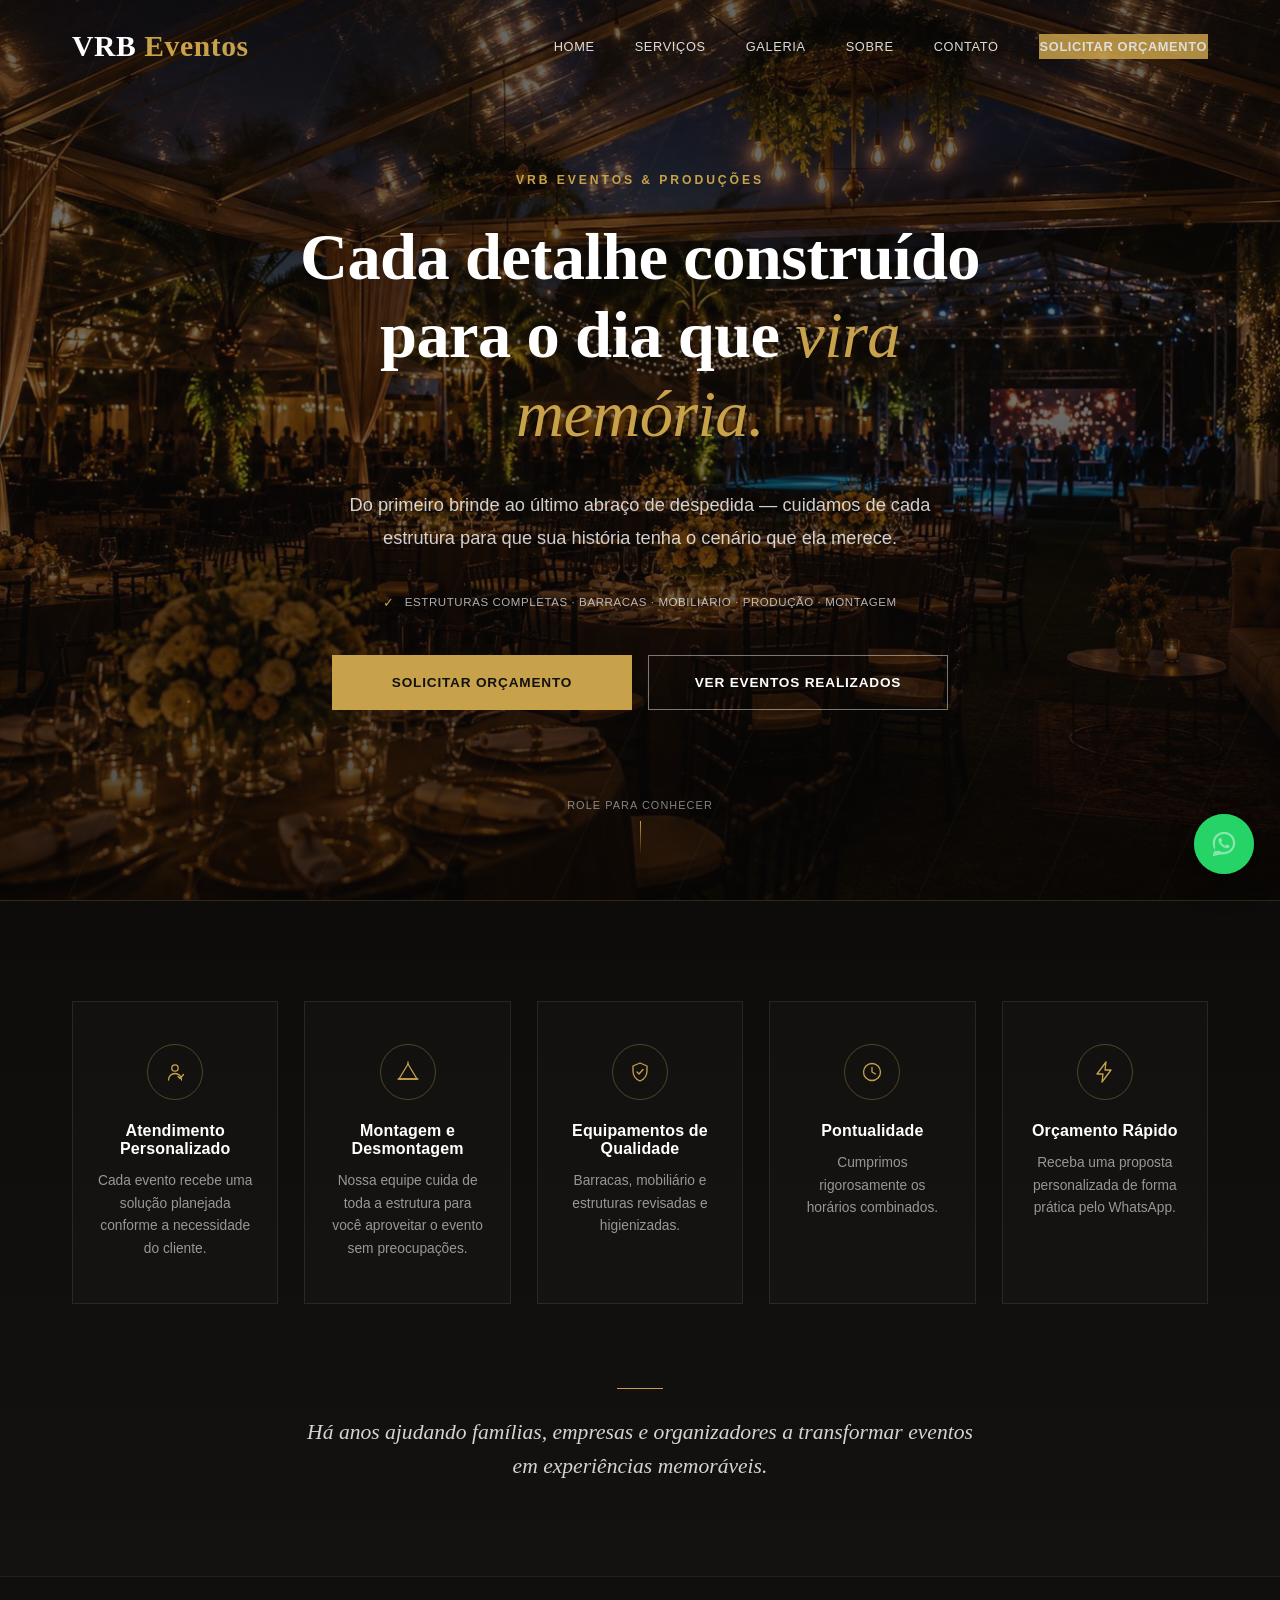
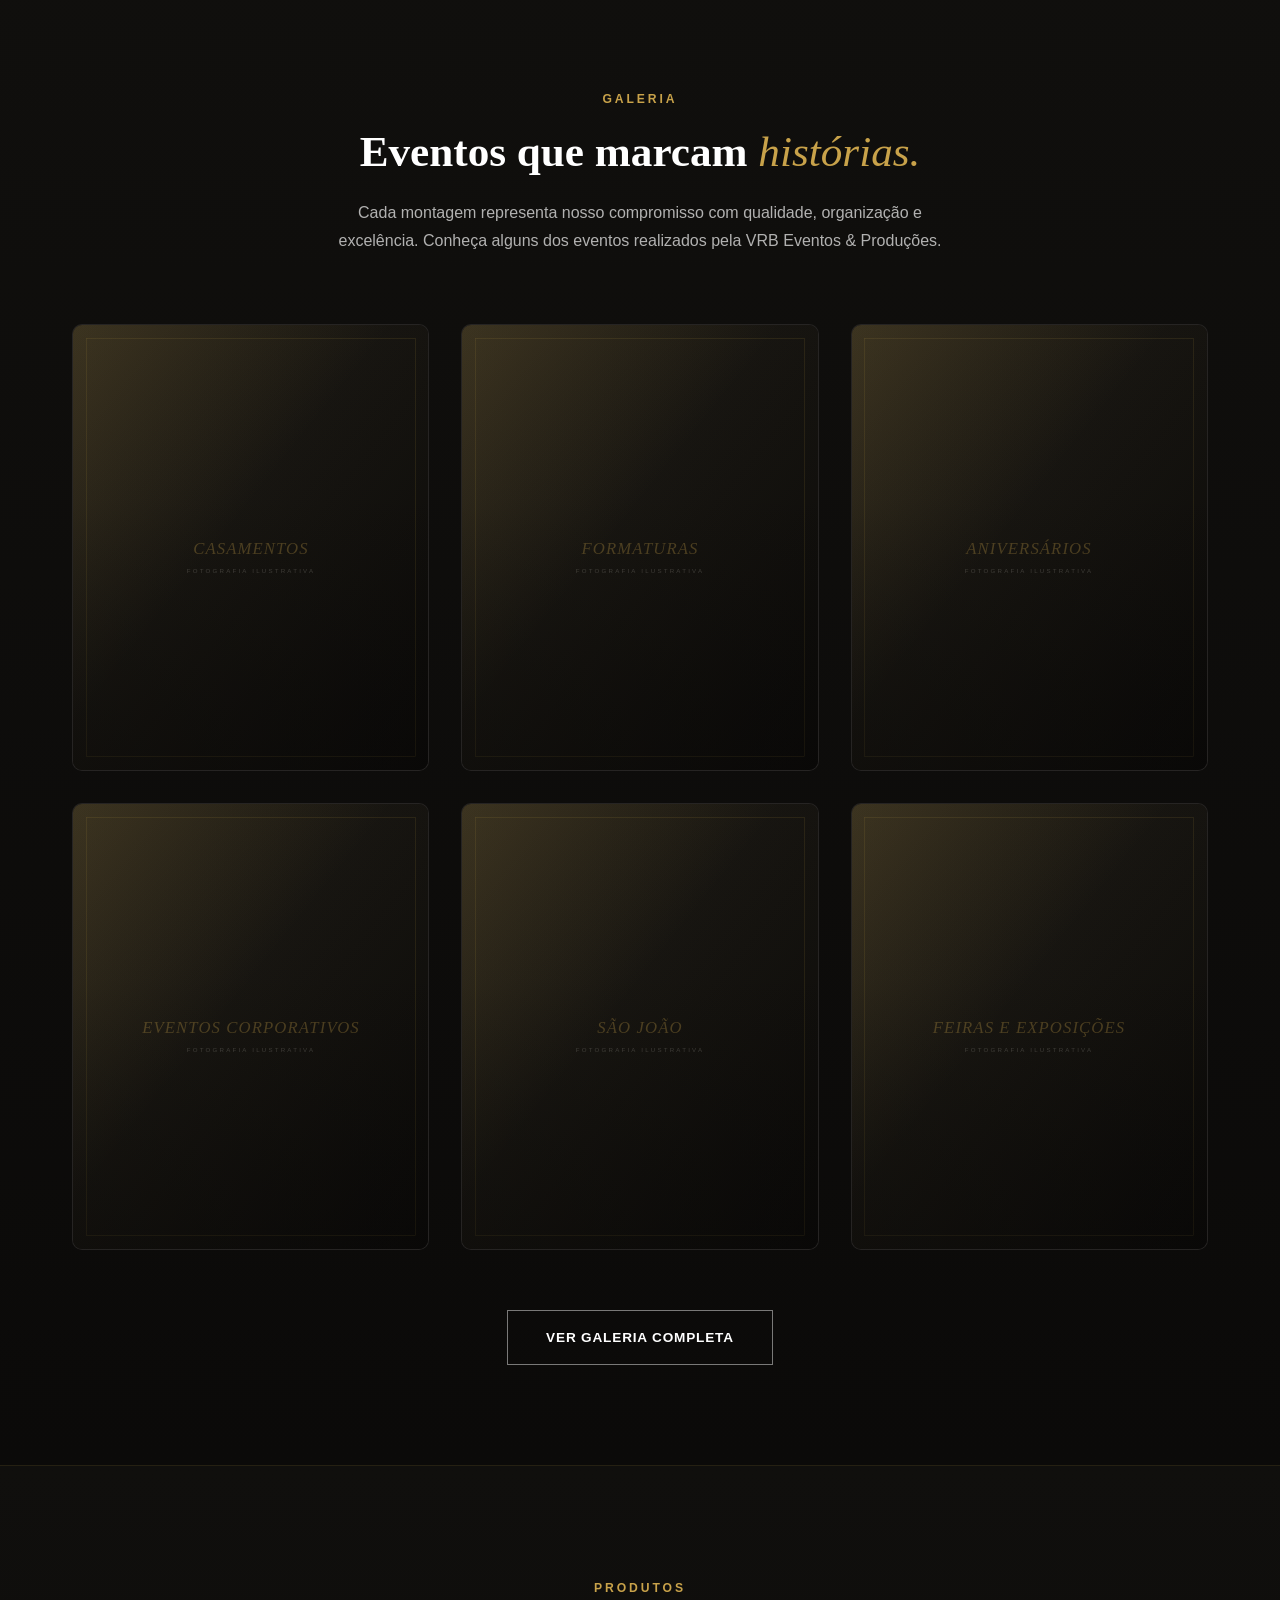
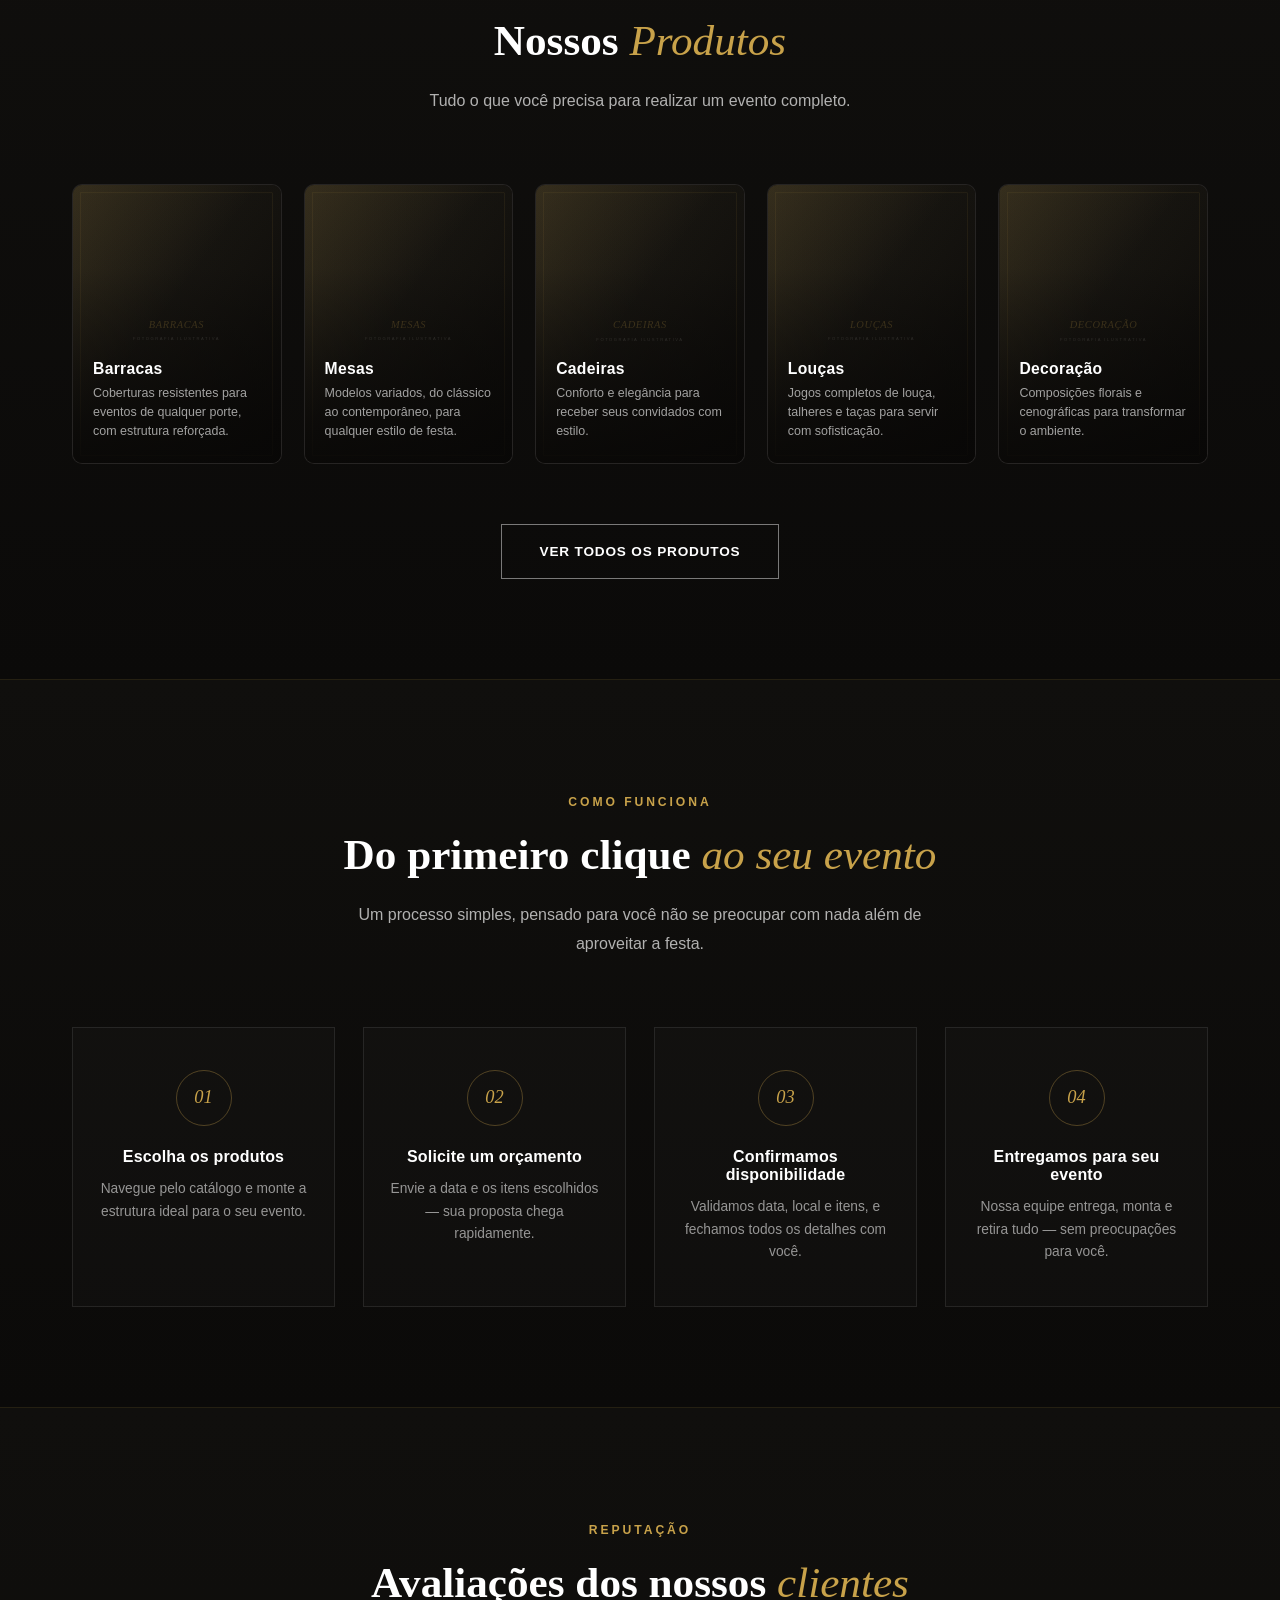
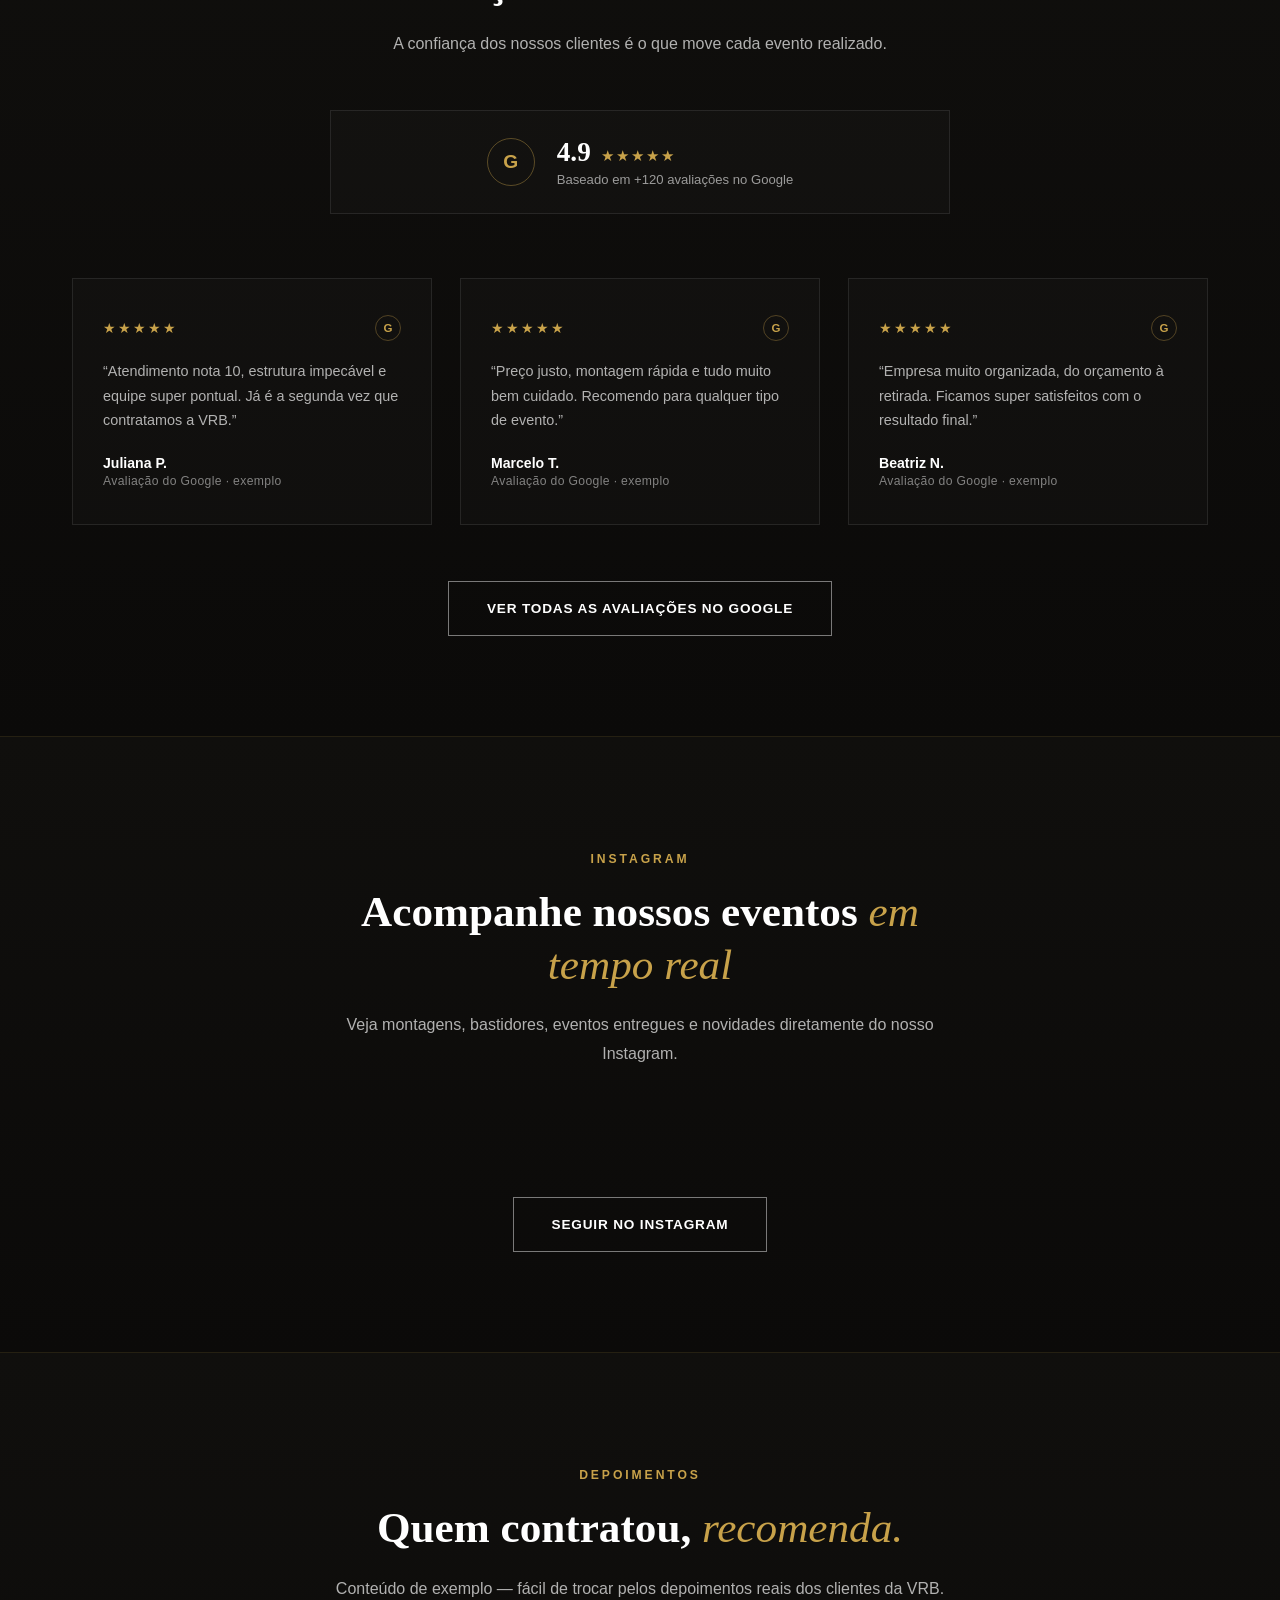
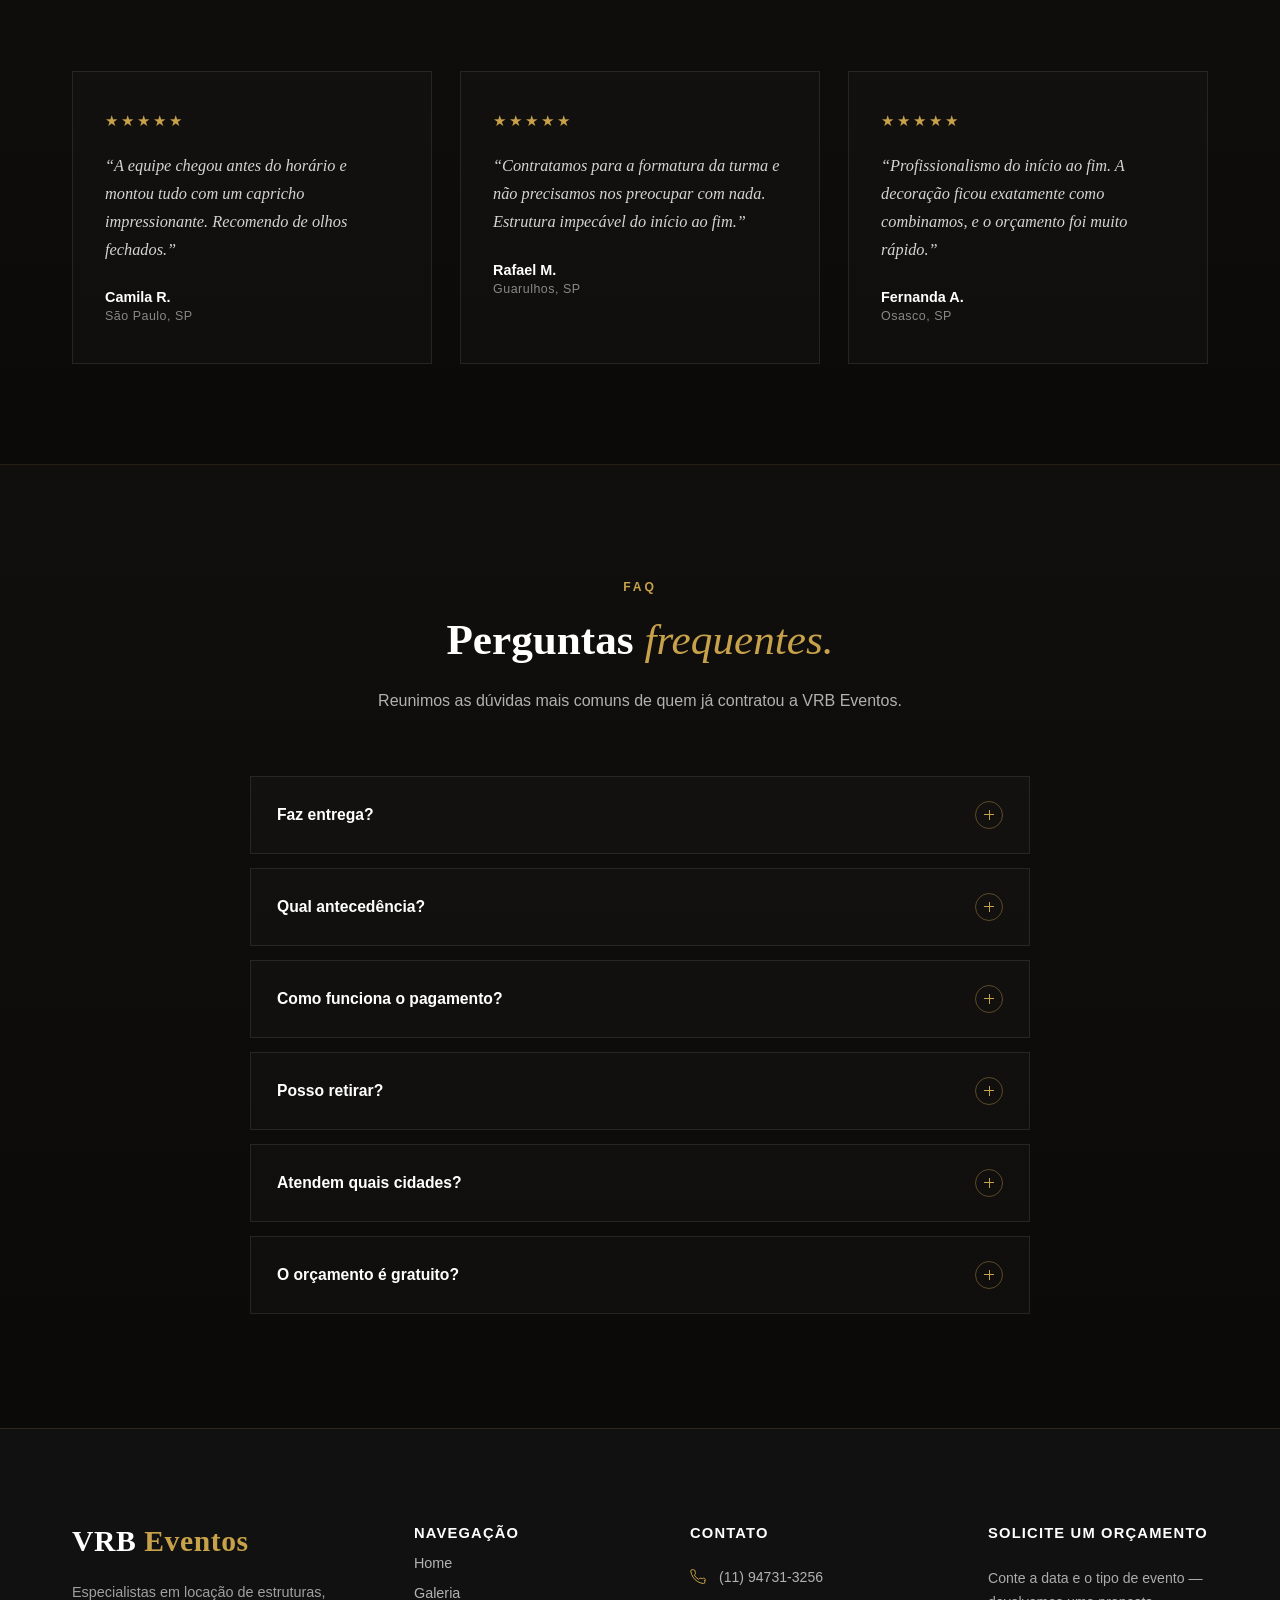
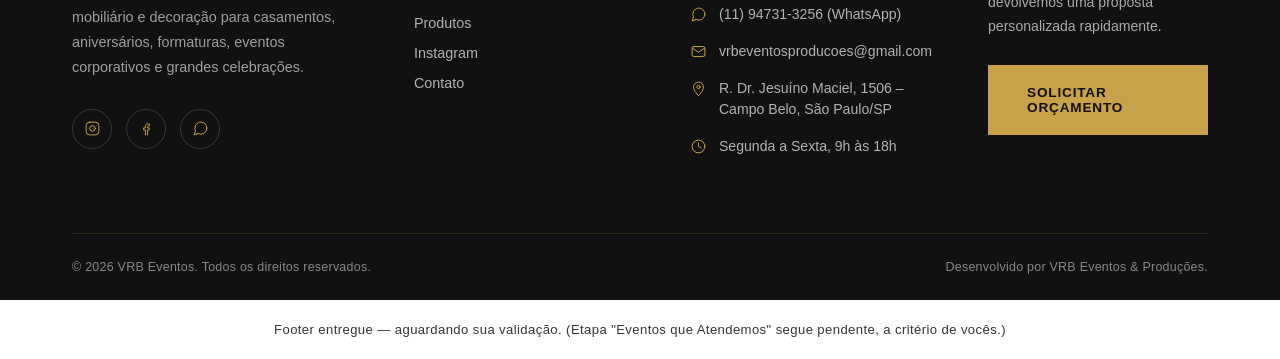
==== commit ac2e39ba: "Add files via upload" ====
--- a/index.html
+++ b/index.html
@@ -412,42 +412,24 @@
     </div>
 
     <div class="instagram-grid" id="instagramGrid">
-      <a class="instagram-card" href="https://www.instagram.com/vrb.eventossp" target="_blank" rel="noopener noreferrer" aria-label="Ver publicação sobre Bastidores no Instagram da VRB Eventos" data-instagram-post="pending">
-        <img class="instagram-img" src="[data-uri]" alt="Publicação do Instagram da VRB Eventos — Bastidores" loading="lazy" decoding="async" width="400" height="400">
-        <span class="instagram-overlay" aria-hidden="true">
-          <svg viewBox="0 0 24 24"><rect x="3" y="3" width="18" height="18" rx="5"/><circle cx="12" cy="12" r="4"/><circle cx="17.2" cy="6.8" r="0.6" fill="currentColor" stroke="none"/></svg>
-        </span>
-      </a>
-      <a class="instagram-card" href="https://www.instagram.com/vrb.eventossp" target="_blank" rel="noopener noreferrer" aria-label="Ver publicação sobre Casamento no Instagram da VRB Eventos" data-instagram-post="pending">
-        <img class="instagram-img" src="[data-uri]" alt="Publicação do Instagram da VRB Eventos — Casamento" loading="lazy" decoding="async" width="400" height="400">
-        <span class="instagram-overlay" aria-hidden="true">
-          <svg viewBox="0 0 24 24"><rect x="3" y="3" width="18" height="18" rx="5"/><circle cx="12" cy="12" r="4"/><circle cx="17.2" cy="6.8" r="0.6" fill="currentColor" stroke="none"/></svg>
-        </span>
-      </a>
-      <a class="instagram-card" href="https://www.instagram.com/vrb.eventossp" target="_blank" rel="noopener noreferrer" aria-label="Ver publicação sobre Formatura no Instagram da VRB Eventos" data-instagram-post="pending">
-        <img class="instagram-img" src="[data-uri]" alt="Publicação do Instagram da VRB Eventos — Formatura" loading="lazy" decoding="async" width="400" height="400">
-        <span class="instagram-overlay" aria-hidden="true">
-          <svg viewBox="0 0 24 24"><rect x="3" y="3" width="18" height="18" rx="5"/><circle cx="12" cy="12" r="4"/><circle cx="17.2" cy="6.8" r="0.6" fill="currentColor" stroke="none"/></svg>
-        </span>
-      </a>
-      <a class="instagram-card" href="https://www.instagram.com/vrb.eventossp" target="_blank" rel="noopener noreferrer" aria-label="Ver publicação sobre Aniversário no Instagram da VRB Eventos" data-instagram-post="pending">
-        <img class="instagram-img" src="[data-uri]" alt="Publicação do Instagram da VRB Eventos — Aniversário" loading="lazy" decoding="async" width="400" height="400">
-        <span class="instagram-overlay" aria-hidden="true">
-          <svg viewBox="0 0 24 24"><rect x="3" y="3" width="18" height="18" rx="5"/><circle cx="12" cy="12" r="4"/><circle cx="17.2" cy="6.8" r="0.6" fill="currentColor" stroke="none"/></svg>
-        </span>
-      </a>
-      <a class="instagram-card" href="https://www.instagram.com/vrb.eventossp" target="_blank" rel="noopener noreferrer" aria-label="Ver publicação sobre Corporativo no Instagram da VRB Eventos" data-instagram-post="pending">
-        <img class="instagram-img" src="[data-uri]" alt="Publicação do Instagram da VRB Eventos — Corporativo" loading="lazy" decoding="async" width="400" height="400">
-        <span class="instagram-overlay" aria-hidden="true">
-          <svg viewBox="0 0 24 24"><rect x="3" y="3" width="18" height="18" rx="5"/><circle cx="12" cy="12" r="4"/><circle cx="17.2" cy="6.8" r="0.6" fill="currentColor" stroke="none"/></svg>
-        </span>
-      </a>
-      <a class="instagram-card" href="https://www.instagram.com/vrb.eventossp" target="_blank" rel="noopener noreferrer" aria-label="Ver publicação sobre Montagem no Instagram da VRB Eventos" data-instagram-post="pending">
-        <img class="instagram-img" src="[data-uri]" alt="Publicação do Instagram da VRB Eventos — Montagem" loading="lazy" decoding="async" width="400" height="400">
-        <span class="instagram-overlay" aria-hidden="true">
-          <svg viewBox="0 0 24 24"><rect x="3" y="3" width="18" height="18" rx="5"/><circle cx="12" cy="12" r="4"/><circle cx="17.2" cy="6.8" r="0.6" fill="currentColor" stroke="none"/></svg>
-        </span>
-      </a>
+      <div class="instagram-embed">
+        <blockquote class="instagram-media" data-instgrm-permalink="https://www.instagram.com/p/DSkVDX_juEb/" data-instgrm-version="14"></blockquote>
+      </div>
+      <div class="instagram-embed">
+        <blockquote class="instagram-media" data-instgrm-permalink="https://www.instagram.com/p/DRAOmu_DvbT/" data-instgrm-version="14"></blockquote>
+      </div>
+      <div class="instagram-embed">
+        <blockquote class="instagram-media" data-instgrm-permalink="https://www.instagram.com/p/DPjib2ujq8m/" data-instgrm-version="14"></blockquote>
+      </div>
+      <div class="instagram-embed">
+        <blockquote class="instagram-media" data-instgrm-permalink="https://www.instagram.com/p/DPG_9fYDj9E/" data-instgrm-version="14"></blockquote>
+      </div>
+      <div class="instagram-embed">
+        <blockquote class="instagram-media" data-instgrm-permalink="https://www.instagram.com/p/DO502vgjvYr/" data-instgrm-version="14"></blockquote>
+      </div>
+      <div class="instagram-embed">
+        <blockquote class="instagram-media" data-instgrm-permalink="https://www.instagram.com/p/DMQVZ3wOysg/" data-instgrm-version="14"></blockquote>
+      </div>
     </div>
 
     <div class="instagram-cta">
@@ -455,6 +437,9 @@
     </div>
   </div>
 </section>
+
+<!-- Script oficial do Instagram para renderizar os embeds reais acima (sem necessidade de token/API) -->
+<script async src="https://www.instagram.com/embed.js"></script>
 
 <!-- NOVA SEÇÃO — Depoimentos (entre Instagram e Footer) -->
 <section class="testimonials" id="depoimentos">
--- a/css/style.css
+++ b/css/style.css
@@ -979,3 +979,84 @@
   @media (prefers-reduced-motion: reduce){
     .logo span{ animation: none !important; }
   }
+
+/* ============================================================
+   MODAL — Solicitar Orçamento
+   ============================================================ */
+.orc-overlay{
+  position: fixed; inset: 0; z-index: 200;
+  display: flex; align-items: center; justify-content: center;
+  padding: 24px;
+  background: rgba(8,7,6,0.72);
+  backdrop-filter: blur(4px);
+  opacity: 0; visibility: hidden;
+  transition: opacity 0.28s ease, visibility 0.28s ease;
+}
+.orc-overlay.is-open{ opacity: 1; visibility: visible; }
+
+.orc-modal{
+  position: relative;
+  width: 100%; max-width: 560px;
+  max-height: 88vh; overflow-y: auto;
+  background: linear-gradient(180deg, #17150f 0%, #0e0d0b 100%);
+  border: 1px solid rgba(200,162,74,0.28);
+  border-radius: 4px;
+  box-shadow: 0 30px 70px rgba(0,0,0,0.5);
+  padding: clamp(28px, 4vw, 44px);
+  transform: translateY(16px) scale(0.98);
+  transition: transform 0.28s ease;
+}
+.orc-overlay.is-open .orc-modal{ transform: translateY(0) scale(1); }
+
+.orc-close{
+  position: absolute; top: 14px; right: 16px;
+  background: none; border: none; color: var(--white);
+  font-size: 1.8rem; line-height: 1; cursor: pointer; opacity: 0.6;
+}
+.orc-close:hover{ opacity: 1; color: var(--gold); }
+
+.orc-header{
+  border-bottom: 1px solid rgba(200,162,74,0.22);
+  padding-bottom: 18px; margin-bottom: 18px;
+}
+.orc-logo{ font-size: 1.3rem; margin-bottom: 10px; display:inline-block; }
+.orc-header-info{
+  display: flex; flex-direction: column; gap: 3px;
+  font-size: 0.78rem; color: rgba(245,240,230,0.6); letter-spacing: 0.01em;
+}
+
+.orc-intro{
+  color: rgba(245,240,230,0.72); font-size: 0.92rem; line-height: 1.55;
+  margin-bottom: 22px;
+}
+
+.orc-form{ display: flex; flex-direction: column; gap: 16px; }
+.orc-row{ display: flex; flex-direction: column; gap: 6px; }
+.orc-row label{
+  font-size: 0.72rem; letter-spacing: 0.06em; text-transform: uppercase;
+  color: var(--gold);
+}
+.orc-row input, .orc-row textarea{
+  background: rgba(255,255,255,0.04);
+  border: 1px solid rgba(255,255,255,0.14);
+  border-radius: 3px;
+  color: var(--white);
+  font-family: 'Montserrat', sans-serif;
+  font-size: 0.94rem;
+  padding: 12px 14px;
+  resize: vertical;
+  transition: border-color 0.2s ease, background 0.2s ease;
+}
+.orc-row input::placeholder, .orc-row textarea::placeholder{ color: rgba(245,240,230,0.35); }
+.orc-row input:focus, .orc-row textarea:focus{
+  outline: none; border-color: var(--gold); background: rgba(255,255,255,0.07);
+}
+
+.orc-submit{
+  margin-top: 6px; border: none; cursor: pointer;
+  width: 100%; text-align: center;
+}
+
+@media (max-width: 480px){
+  .orc-modal{ padding: 24px; }
+}
